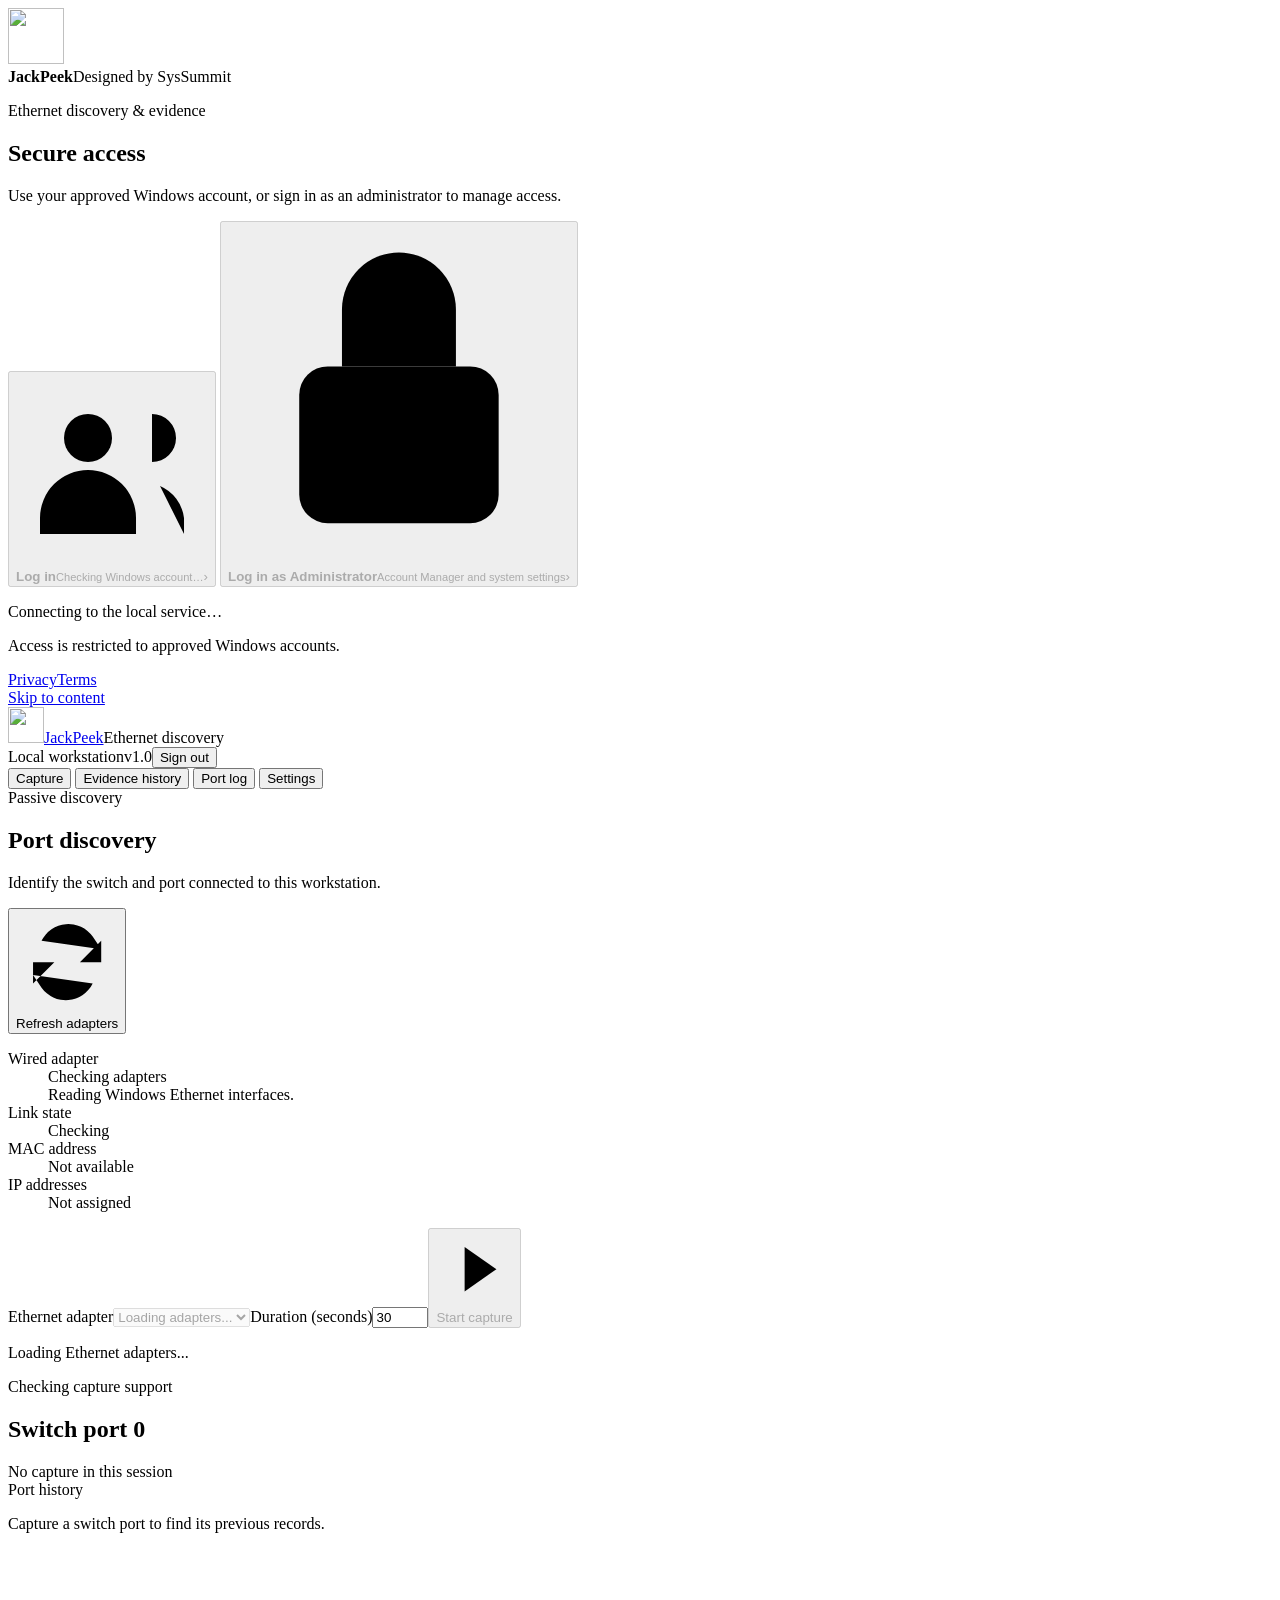
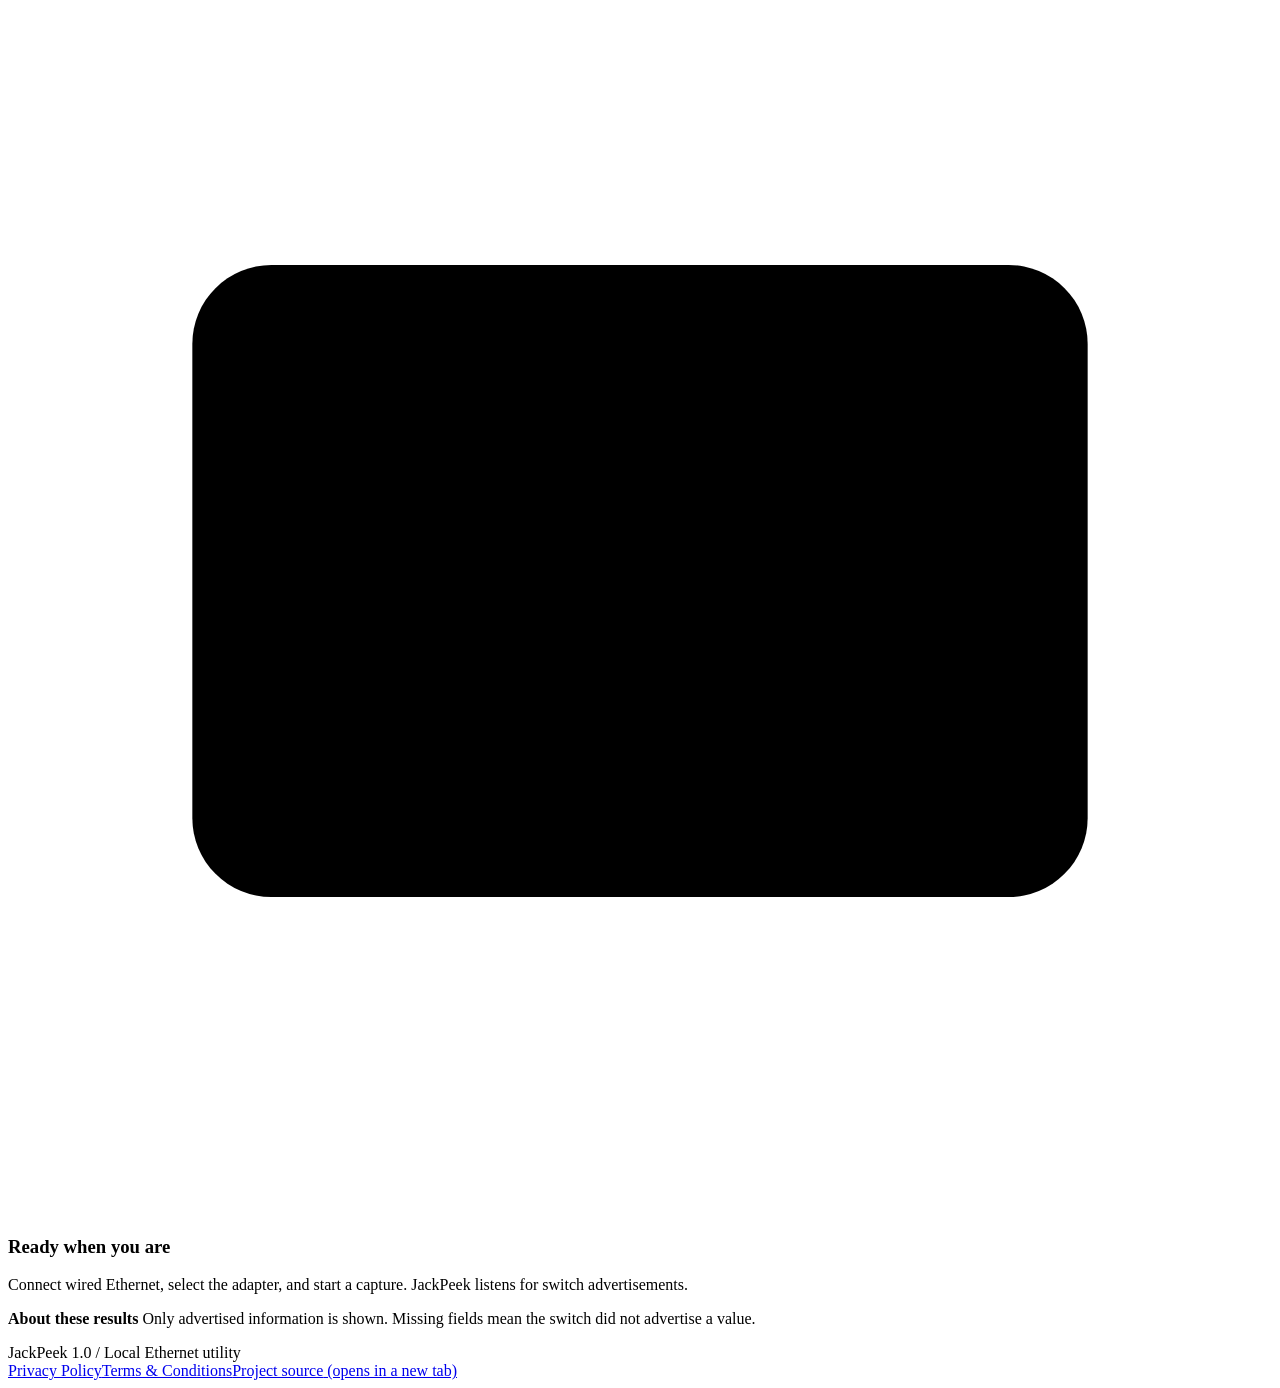
==== src/NetworkPortAnalyzer.Web/wwwroot/index.html @ fa9a10d8 "Add account sign-in and unified port history comparisons" ====
<!doctype html>
<html lang="en">
  <head>
    <meta charset="utf-8" />
    <meta name="viewport" content="width=device-width, initial-scale=1" />
    <meta
      name="description"
      content="Local Windows utility for passive wired Ethernet discovery and evidence reports."
    />
    <title>Capture | JackPeek</title>
    <link rel="icon" type="image/png" href="/favicon.png" />
    <link rel="stylesheet" href="/styles.css" />
    <script src="/app.js" defer></script>
  </head>
  <body class="auth-active">
    <section
      id="signInScreen"
      class="auth-screen"
      aria-labelledby="signInTitle"
    >
      <div class="auth-card entry-card">
        <div class="auth-brand">
          <img src="/assets/port-checker.png" width="56" height="56" alt="" />
          <div><strong>JackPeek</strong><span>Designed by SysSummit</span></div>
        </div>
        <p class="workspace-label">Ethernet discovery &amp; evidence</p>
        <h1 id="signInTitle" tabindex="-1">Secure access</h1>
        <p>
          Use your approved Windows account, or sign in as an administrator to
          manage access.
        </p>
        <div class="signin-options">
          <button
            id="windowsSignInBtn"
            class="signin-option"
            type="button"
            disabled
          >
            <svg viewBox="0 0 24 24" aria-hidden="true">
              <circle cx="9" cy="8" r="3" />
              <path
                d="M3 20v-2a6 6 0 0 1 12 0v2M17 5a3 3 0 0 1 0 6m1 3a5 5 0 0 1 3 4v2"
              /></svg
            ><span
              ><strong>Log in</strong
              ><small id="detectedAccount"
                >Checking Windows account…</small
              ></span
            ><span aria-hidden="true">›</span>
          </button>
          <button
            id="administratorSignInBtn"
            class="signin-option"
            type="button"
            disabled
          >
            <svg viewBox="0 0 24 24" aria-hidden="true">
              <rect x="5" y="10" width="14" height="11" rx="2" />
              <path d="M8 10V6a4 4 0 0 1 8 0v4" /></svg
            ><span
              ><strong>Log in as Administrator</strong
              ><small>Account Manager and system settings</small></span
            ><span aria-hidden="true">›</span>
          </button>
        </div>
        <p id="signInStatus" role="status" class="inline-status">
          Connecting to the local service…
        </p>
        <button id="retrySessionBtn" class="button" type="button" hidden>
          Try again
        </button>
        <p class="auth-footnote">
          Access is restricted to approved Windows accounts.
        </p>
        <nav class="auth-legal" aria-label="Sign-in legal links">
          <a href="/privacy">Privacy</a><a href="/terms">Terms</a>
        </nav>
      </div>
    </section>
    <section
      id="profileScreen"
      class="auth-screen"
      aria-labelledby="profileTitle"
      hidden
    >
      <div class="auth-card">
        <div class="auth-brand">
          <img src="/assets/port-checker.png" width="56" height="56" alt="" />
          <div><strong>JackPeek</strong><span>Designed by SysSummit</span></div>
        </div>
        <span class="badge success">Account approved</span>
        <h1 id="profileTitle" tabindex="-1">Introduce yourself</h1>
        <p>
          Your name will identify your future scans when identity recording is
          enabled. You only need to do this once on this installation.
        </p>
        <p id="profileAccount" class="account-label"></p>
        <form id="profileForm" class="stack-form">
          <label
            >First name<input
              id="firstNameInput"
              autocomplete="given-name"
              maxlength="80"
              required
          /></label>
          <label
            >Last name<input
              id="lastNameInput"
              autocomplete="family-name"
              maxlength="80"
              required
          /></label>
          <p id="profileStatus" role="status"></p>
          <button id="profileSubmitBtn" class="button primary" type="submit">
            Save name &amp; continue
          </button>
          <button class="button" type="button" data-back-signin>
            Back to sign-in
          </button>
        </form>
      </div>
    </section>
    <section
      id="accessDeniedScreen"
      class="auth-screen access-denied-screen"
      hidden
    >
      <div class="auth-card access-card">
        <div class="auth-brand">
          <strong>SysSummit</strong>
          <span>JackPeek</span>
        </div>
        <p class="workspace-label">Ethernet discovery</p>
        <div class="denied-icon" aria-hidden="true">
          <svg viewBox="0 0 48 48">
            <circle cx="24" cy="24" r="20" />
            <path d="M17 20h.01M31 20h.01M16 32c3.8-4 12.2-4 16 0" />
          </svg>
        </div>
        <p class="access-kicker">Access denied</p>
        <h1>This Windows account is not approved</h1>
        <p id="accessDeniedReason">
          The approved-account repository did not recognize this Windows
          session.
        </p>
        <div class="need-access">
          <strong>Need access?</strong>
          <p>
            Email
            <a href="mailto:joshua.alvarez@rwjbh.org"
              >joshua.alvarez@rwjbh.org</a
            >
            or
            <a href="mailto:darien.valerin@rwjbh.org"
              >darien.valerin@rwjbh.org</a
            >
            to request access.
          </p>
        </div>
        <button class="button" type="button" data-back-signin>
          Back to sign-in
        </button>
        <button class="button primary" type="button" data-open-admin>
          Log in as Administrator
        </button>
        <p id="accessDeniedAccount" class="auth-footnote">
          Checking Windows account.
        </p>
      </div>
    </section>
    <a class="skip-link" href="#main">Skip to content</a>
    <header class="topbar">
      <div class="shell topbar-inner">
        <a
          id="brandLogo"
          class="brand"
          href="/#capture"
          aria-label="JackPeek capture"
        >
          <img
            src="/assets/port-checker.png"
            width="36"
            height="36"
            alt=""
          /><span>JackPeek</span></a
        ><span class="product-label">Ethernet discovery</span>
        <div class="workstation">
          <span id="sessionMachine">Local workstation</span
          ><span class="version">v1.0</span
          ><button
            id="signOutBtn"
            class="button small topbar-signout"
            type="button"
          >
            Sign out
          </button>
        </div>
      </div>
    </header>
    <div class="navigation">
      <div class="shell nav-inner">
        <div class="tabs" role="tablist" aria-label="Workspaces">
          <button
            id="capture-tab"
            type="button"
            class="tab"
            role="tab"
            aria-selected="true"
            aria-controls="capture"
            data-tab="capture"
          >
            Capture
          </button>
          <button
            id="history-tab"
            type="button"
            class="tab"
            role="tab"
            aria-selected="false"
            aria-controls="history"
            tabindex="-1"
            data-tab="history"
          >
            Evidence history
          </button>
          <button
            id="ports-tab"
            type="button"
            class="tab"
            role="tab"
            aria-selected="false"
            aria-controls="ports"
            tabindex="-1"
            data-tab="ports"
          >
            Port log
          </button>
          <button
            id="settings-tab"
            type="button"
            class="tab"
            role="tab"
            aria-selected="false"
            aria-controls="settings"
            tabindex="-1"
            data-tab="settings"
          >
            Settings
          </button>
        </div>
        <span class="nav-note">Passive discovery</span>
      </div>
    </div>
    <main id="main" class="shell main" tabindex="-1">
      <section id="capture" role="tabpanel" aria-labelledby="capture-tab">
        <div class="page-heading">
          <div>
            <h1>Port discovery</h1>
            <p>Identify the switch and port connected to this workstation.</p>
          </div>
          <button id="refreshBtn" class="button secondary" type="button">
            <svg class="icon" viewBox="0 0 24 24" aria-hidden="true">
              <path
                d="M20 7v5h-5M4 17v-5h5M6 7a7 7 0 0 1 12-1l2 3M4 15l2 3a7 7 0 0 0 12-1"
              /></svg
            ><span>Refresh adapters</span>
          </button>
        </div>
        <section
          class="panel adapter-panel"
          aria-label="Adapter and capture controls"
        >
          <dl class="adapter-summary">
            <div class="adapter-identity">
              <dt>Wired adapter</dt>
              <dd id="adapterName">Checking adapters</dd>
              <dd id="adapterDescription" class="subvalue">
                Reading Windows Ethernet interfaces.
              </dd>
            </div>
            <div>
              <dt>Link state</dt>
              <dd><span id="adapterLink" class="badge">Checking</span></dd>
            </div>
            <div>
              <dt>MAC address</dt>
              <dd id="adapterMac" class="mono">Not available</dd>
            </div>
            <div>
              <dt>IP addresses</dt>
              <dd id="adapterIps" class="mono">Not assigned</dd>
            </div>
          </dl>
          <form id="captureForm" class="capture-controls">
            <label class="adapter-control" for="adapterSelect"
              >Ethernet adapter<select id="adapterSelect" required disabled>
                <option value="">Loading adapters...</option>
              </select></label
            ><label class="duration-control" for="durationInput"
              >Duration (seconds)<input
                id="durationInput"
                type="number"
                min="5"
                max="120"
                step="1"
                value="30"
                required /></label
            ><button id="scanBtn" class="button primary" type="submit" disabled>
              <svg class="icon" viewBox="0 0 24 24" aria-hidden="true">
                <path d="m9 5 10 7-10 7z" /></svg
              ><span>Start capture</span></button
            ><button
              id="resumeScanBtn"
              class="button secondary"
              type="button"
              hidden
            >
              Check capture status
            </button>
          </form>
          <div class="capture-status">
            <p id="status" role="status">Loading Ethernet adapters...</p>
            <span id="captureState" class="badge"
              >Checking capture support</span
            >
          </div>
          <div id="captureProgress" class="capture-progress" hidden>
            <div class="progress-label">
              <span id="progressText">Listening for advertisements</span
              ><span id="countdown" class="mono">30s</span>
            </div>
            <progress
              id="progressBar"
              value="0"
              max="100"
              aria-label="Capture progress"
            ></progress>
          </div>
        </section>
        <div id="captureNotice" class="notice" hidden></div>
        <div class="section-heading">
          <h2>Switch port <span id="neighborCount" class="count">0</span></h2>
          <span id="captureSummary" class="secondary-text"
            >No capture in this session</span
          >
        </div>
        <div id="resultContext" class="result-context" hidden></div>
        <section class="panel result-workspace" aria-label="Discovery results">
          <aside class="neighbor-sidebar">
            <div class="sidebar-heading">Port history</div>
            <div id="neighborList">
              <p class="sidebar-empty">
                Capture a switch port to find its previous records.
              </p>
            </div>
          </aside>
          <div id="results" class="neighbor-detail">
            <div class="empty-state">
              <div class="empty-symbol" aria-hidden="true">
                <svg viewBox="0 0 48 48">
                  <rect x="7" y="12" width="34" height="24" rx="3" />
                  <path d="M13 22h4v6h-4zm9 0h4v6h-4zm9 0h4v6h-4M14 17h20" />
                </svg>
              </div>
              <h3>Ready when you are</h3>
              <p>
                Connect wired Ethernet, select the adapter, and start a capture.
                JackPeek listens for switch advertisements.
              </p>
            </div>
          </div>
        </section>
        <div id="lastEvidence" class="evidence-strip" hidden></div>
        <p class="context-note">
          <strong>About these results</strong> Only advertised information is
          shown. Missing fields mean the switch did not advertise a value.
        </p>
      </section>
      <section
        id="history"
        role="tabpanel"
        aria-labelledby="history-tab"
        hidden
      >
        <div class="page-heading">
          <div>
            <h1>Evidence history</h1>
            <p>
              Review and export the most recent 100 captures in your configured
              history folder.
            </p>
          </div>
          <button id="refreshReportsBtn" class="button secondary" type="button">
            Refresh history
          </button>
        </div>
        <div class="panel history-panel">
          <div class="history-toolbar">
            <label class="search-label" for="reportSearch"
              >Find a report<input
                id="reportSearch"
                type="search"
                placeholder="Device, port, workstation, or evidence ID"
                autocomplete="off" /></label
            ><span id="reportCount" class="secondary-text"
              >Loading reports</span
            >
          </div>
          <p id="historyStatus" class="inline-status" role="status"></p>
          <div id="reports" class="table-scroll"></div>
        </div>
        <section
          id="reportDetail"
          class="panel report-detail"
          aria-label="Selected evidence report"
          hidden
        ></section>
      </section>
      <section id="ports" role="tabpanel" aria-labelledby="ports-tab" hidden>
        <div class="page-heading">
          <div>
            <h1>Port log</h1>
            <p>
              Track repeated captures by switch port and review changes over
              time.
            </p>
          </div>
          <button id="refreshPortsBtn" class="button secondary" type="button">
            Refresh port log
          </button>
        </div>
        <div class="panel history-panel">
          <div class="history-toolbar">
            <label class="search-label" for="portSearch"
              >Find a port<input
                id="portSearch"
                type="search"
                placeholder="Switch, port, VLAN, IP, user, workstation, or evidence ID"
                autocomplete="off" /></label
            ><span id="portCount" class="secondary-text">Loading port log</span>
          </div>
          <p id="portStatus" class="inline-status" role="status"></p>
          <div id="portLog" class="table-scroll"></div>
        </div>
      </section>
      <section
        id="settings"
        role="tabpanel"
        aria-labelledby="settings-tab"
        hidden
      >
        <div class="page-heading">
          <div>
            <h1>Settings</h1>
            <p>Manage access and configure your JackPeek installation.</p>
          </div>
          <span id="settingsPolicy" class="badge">Loading policy</span>
        </div>

        <section id="settingsLocked" class="panel settings-locked">
          <span class="badge">Administrator access</span>
          <h2>Manage this workstation</h2>
          <p>
            Sign in as an administrator to manage approved accounts and
            application settings.
          </p>
          <button class="button primary" type="button" data-open-admin>
            Log in as Administrator
          </button>
        </section>
        <section
          id="adminWorkspace"
          class="admin-workspace"
          aria-labelledby="adminWorkspaceTitle"
          hidden
        >
          <div class="workspace-header">
            <div class="section-heading">
              <div>
                <p class="workspace-label">Administration</p>
                <h2 id="adminWorkspaceTitle">Workspace settings</h2>
                <p>People, permissions, and the way your workstation works.</p>
              </div>
              <div class="admin-session">
                <span id="adminAccessStatus" class="badge success"
                  >Administrator active</span
                ><button id="lockAdminBtn" class="button small" type="button">
                  Lock &amp; sign out
                </button>
              </div>
            </div>
            <div
              class="workspace-tabs"
              role="tablist"
              aria-label="Workspace settings"
            >
              <button
                id="accounts-tab"
                class="workspace-tab active"
                type="button"
                role="tab"
                aria-selected="true"
                aria-controls="accounts-panel"
                data-admin-tab="accounts"
              >
                <svg viewBox="0 0 24 24" aria-hidden="true">
                  <circle cx="9" cy="8" r="3" />
                  <path
                    d="M3 20v-2a6 6 0 0 1 12 0v2M17 5a3 3 0 0 1 0 6m1 3a5 5 0 0 1 3 4v2"
                  /></svg
                >Account Manager
              </button>
              <button
                id="general-tab"
                class="workspace-tab"
                type="button"
                role="tab"
                aria-selected="false"
                aria-controls="general-panel"
                tabindex="-1"
                data-admin-tab="general"
              >
                <svg viewBox="0 0 24 24" aria-hidden="true">
                  <path d="M4 7h16M4 17h16" />
                  <circle cx="9" cy="7" r="3" />
                  <circle cx="16" cy="17" r="3" /></svg
                >General Settings
              </button>
            </div>
          </div>
          <section
            id="accounts-panel"
            class="admin-panel active"
            role="tabpanel"
            aria-labelledby="accounts-tab"
            data-admin-panel="accounts"
          >
            <div class="account-overview">
              <div>
                <span class="workspace-label">Access directory</span>
                <h3>Approved accounts</h3>
                <p>
                  Approve a Windows domain username. Each person adds their name
                  at first sign-in.
                </p>
              </div>
              <span id="accountCount" class="badge">Loading accounts</span>
            </div>
            <div class="account-layout">
              <section class="panel directory-panel">
                <div class="directory-toolbar">
                  <label class="search-label"
                    >Find an account<input
                      id="accountSearch"
                      type="search"
                      placeholder="Search account or name" /></label
                  ><label
                    >Status<select id="accountFilter">
                      <option value="all">All accounts</option>
                      <option value="enabled">Approved</option>
                      <option value="disabled">Disabled</option>
                    </select></label
                  >
                </div>
                <div
                  class="table-scroll"
                  tabindex="0"
                  role="region"
                  aria-label="Approved accounts"
                >
                  <table class="account-table">
                    <thead>
                      <tr>
                        <th scope="col">Windows account</th>
                        <th scope="col">Name</th>
                        <th scope="col">Access</th>
                        <th scope="col">Action</th>
                      </tr>
                    </thead>
                    <tbody id="accountRows"></tbody>
                  </table>
                </div>
                <p id="accountsStatus" class="inline-status" role="status"></p>
              </section>
              <section class="panel account-add">
                <h3>Approve an account</h3>
                <p>Use the exact domain and username reported by Windows.</p>
                <form id="accountForm" class="stack-form">
                  <label
                    >Windows account<input
                      id="accountInput"
                      placeholder="SBHCS\joalvarez"
                      autocomplete="off"
                      spellcheck="false"
                      maxlength="180"
                      required /></label
                  ><button
                    id="approveAccountBtn"
                    class="button primary"
                    type="submit"
                  >
                    Approve account
                  </button>
                  <p id="accountFormStatus" role="status"></p>
                </form>
                <p class="context-note">
                  Approvals and names are stored on this installation. Email
                  addresses are only used for access support.
                </p>
              </section>
            </div>
            <section class="panel password-section">
              <div>
                <span class="badge">Security</span>
                <h3>Administrator password</h3>
                <p>
                  Change the password for this installation. Saving signs out
                  active administrator sessions.
                </p>
              </div>
              <form id="adminPasswordForm" class="stack-form">
                <label
                  >Current password<input
                    id="currentAdminPasswordInput"
                    type="password"
                    autocomplete="current-password"
                    required /></label
                ><label
                  >New password<input
                    id="newAdminPasswordInput"
                    type="password"
                    minlength="10"
                    autocomplete="new-password"
                    required /></label
                ><button id="saveAdminPasswordBtn" class="button" type="submit">
                  Update password
                </button>
                <p id="adminPasswordStatus" role="status">
                  Use at least 10 characters.
                </p>
              </form>
            </section>
          </section>
          <section
            id="general-panel"
            class="admin-panel"
            role="tabpanel"
            aria-labelledby="general-tab"
            data-admin-panel="general"
            hidden
          >
            <div class="general-overview panel">
              <div>
                <span class="workspace-label">Storage health</span>
                <h3 id="adminStorageMode">Checking storage</h3>
                <p id="adminArchiveRepository">
                  Reading archive configuration.
                </p>
                <p id="syncCacheStatus" class="inline-status" role="status">
                  No sync requested in this session.
                </p>
              </div>
              <div>
                <span id="adminPendingCache" class="badge">Checking cache</span
                ><button id="syncCacheBtn" class="button" type="button">
                  Sync pending cache
                </button>
              </div>
            </div>
            <div class="settings-layout">
              <form id="settingsForm" class="panel settings-form">
                <nav
                  class="settings-sections-nav"
                  aria-label="General settings sections"
                >
                  <button
                    type="button"
                    data-setting-section="0"
                    aria-pressed="true"
                  >
                    Storage</button
                  ><button
                    type="button"
                    data-setting-section="1"
                    aria-pressed="false"
                  >
                    Identity &amp; retention</button
                  ><button
                    type="button"
                    data-setting-section="2"
                    aria-pressed="false"
                  >
                    Capture policy
                  </button>
                </nav>
                <fieldset id="settingsFields" disabled>
                  <div class="settings-section">
                    <h2>Evidence storage</h2>
                    <p>
                      Each completed capture is saved to the configured history
                      folder.
                    </p>
                    <label for="localHistoryInput"
                      >History folder<input
                        id="localHistoryInput"
                        type="text"
                        spellcheck="false"
                        required
                        aria-describedby="historyHelp" /></label
                    ><small id="historyHelp"
                      >Use a full Windows path. A network path sends records to
                      that location.</small
                    >
                    <label class="check-row"
                      ><input id="allowNasMirrorInput" type="checkbox" /><span
                        >Allow archive mirroring<small
                          >Copy new evidence to a second location when an
                          archive path is set.</small
                        ></span
                      ></label
                    >
                    <label for="archiveMirrorInput"
                      >Archive folder <span class="optional">Optional</span
                      ><input
                        id="archiveMirrorInput"
                        type="text"
                        spellcheck="false"
                        placeholder="\\server\share\JackPeek"
                        aria-describedby="archiveHelp" /></label
                    ><small id="archiveHelp"
                      >Archive copies have separate access and retention rules.
                      A local save does not confirm that a mirror was
                      saved.</small
                    >
                    <label for="storageModeInput"
                      >Storage mode<select id="storageModeInput">
                        <option value="local-nas-mirror">
                          Local history with NAS mirror
                        </option>
                        <option value="nas-only-encrypted-cache">
                          NAS primary with encrypted local cache
                        </option>
                        <option value="local-only">Local history only</option>
                      </select></label
                    >
                    <label for="localCachePathInput"
                      >Pending cache folder<input
                        id="localCachePathInput"
                        type="text"
                        spellcheck="false"
                        aria-describedby="cacheHelp" /></label
                    ><small id="cacheHelp"
                      >Used when NAS storage is temporarily unavailable.</small
                    >
                    <label for="cacheExpirationHoursInput"
                      >Cache expiration (hours)<input
                        id="cacheExpirationHoursInput"
                        type="number"
                        min="1"
                        max="168"
                        step="1"
                        value="24"
                        required
                    /></label>
                    <label for="nasSyncIntervalMinutesInput"
                      >NAS sync interval (minutes)<input
                        id="nasSyncIntervalMinutesInput"
                        type="number"
                        min="5"
                        max="1440"
                        step="1"
                        value="60"
                        required
                    /></label>
                    <label class="check-row"
                      ><input
                        id="adminManagedCacheEncryptionInput"
                        type="checkbox"
                      /><span
                        >Use administrator managed cache encryption<small
                          >Protect pending evidence cache using Windows data
                          protection.</small
                        ></span
                      ></label
                    >
                    <label class="check-row"
                      ><input
                        id="requireEvidenceEncryptionInput"
                        type="checkbox"
                      /><span
                        >Encrypt new evidence files<small
                          >Windows user encryption (DPAPI). Exports are readable
                          files. Other Windows accounts may be unable to read
                          encrypted archive copies.</small
                        ></span
                      ></label
                    >
                  </div>
                  <div class="settings-section">
                    <h2>Identity and retention</h2>
                    <label class="check-row"
                      ><input id="includeUserInput" type="checkbox" /><span
                        >Record Windows user identity<small
                          >Include saved name, username, domain, and user SID in
                          new evidence. Workstation name is always
                          recorded.</small
                        ></span
                      ></label
                    >
                    <label class="check-row"
                      ><input
                        id="allowEvidenceDeletionInput"
                        type="checkbox"
                      /><span
                        >Allow evidence deletion<small
                          >Enable manual deletion and age-based cleanup in the
                          history folder. Archive copies and exports are not
                          removed.</small
                        ></span
                      ></label
                    >
                    <label for="evidenceRetentionDaysInput"
                      >Retention (days)<input
                        id="evidenceRetentionDaysInput"
                        type="number"
                        min="0"
                        max="36500"
                        step="1"
                        value="0"
                        required
                        aria-describedby="retentionHelp" /></label
                    ><small id="retentionHelp"
                      >0 keeps records indefinitely. Cleanup runs when saving a
                      capture, only if deletion is allowed, using file
                      modification age.</small
                    >
                  </div>
                  <div class="settings-section">
                    <h2>Capture policy</h2>
                    <label for="maxCaptureDurationInput"
                      >Maximum capture duration (seconds)<input
                        id="maxCaptureDurationInput"
                        type="number"
                        min="5"
                        max="120"
                        step="1"
                        value="120"
                        required
                    /></label>
                    <label class="check-row"
                      ><input
                        id="requireValidLicenseInput"
                        type="checkbox"
                      /><span
                        >Require a valid offline license<small
                          >Block captures when no valid license is
                          installed.</small
                        ></span
                      ></label
                    >
                    <label class="check-row"
                      ><input
                        id="allowSettingsEditInput"
                        type="checkbox"
                      /><span
                        >Allow settings editing<small
                          >Turning this off locks this form after saving.
                          Re-enabling it requires editing the local settings
                          file.</small
                        ></span
                      ></label
                    >
                  </div>
                </fieldset>
                <div class="form-footer">
                  <p id="settingsStatus" role="status">Loading settings...</p>
                  <button
                    id="saveSettingsBtn"
                    class="button primary"
                    type="submit"
                    disabled
                  >
                    Save settings
                  </button>
                </div>
              </form>
              <aside class="settings-aside">
                <section class="panel aside-section">
                  <h2>Offline license</h2>
                  <p id="licenseStatus" class="badge">Checking</p>
                  <p id="licenseDetail">Reading license status.</p>
                  <label for="licenseFileInput"
                    >Import license file<input
                      id="licenseFileInput"
                      type="file"
                      accept=".lic,.json"
                  /></label>
                  <p id="licenseImportStatus" role="status">
                    License validation runs on this workstation.
                  </p>
                </section>
                <section class="panel aside-section">
                  <h2>This workstation</h2>
                  <dl class="stacked-fields">
                    <div>
                      <dt>Windows user</dt>
                      <dd id="sessionUser">Loading</dd>
                    </div>
                    <div>
                      <dt>Application</dt>
                      <dd>JackPeek 1.0</dd>
                    </div>
                    <div>
                      <dt>Capture method</dt>
                      <dd>Passive LLDP / CDP</dd>
                    </div>
                  </dl>
                  <p>
                    The capture engine listens for advertisements. It does not
                    test connectivity, measure PoE, or change switch settings.
                  </p>
                </section>
                <section class="panel aside-section">
                  <h2>Data and usage</h2>
                  <p>
                    Read what JackPeek records, where evidence is stored, and
                    the conditions of use.
                  </p>
                  <a href="/privacy">Privacy Policy</a
                  ><a href="/terms">Terms &amp; Conditions</a>
                </section>
              </aside>
            </div>
          </section>
        </section>
      </section>
      <noscript
        ><div class="notice error">
          JavaScript is required for capture controls and evidence history. The
          privacy and terms pages remain available.
        </div></noscript
      >
    </main>
    <footer class="shell footer">
      <span
        >JackPeek 1.0 <span class="footer-divider">/</span> Local Ethernet
        utility</span
      >
      <nav aria-label="Legal and project">
        <a href="/privacy">Privacy Policy</a
        ><a href="/terms">Terms &amp; Conditions</a
        ><a
          href="https://github.com/joshalmo00/jackpeek"
          target="_blank"
          rel="noopener noreferrer"
          >Project source<span class="sr-only"> (opens in a new tab)</span></a
        >
      </nav>
    </footer>
    <div
      id="npcapDialog"
      class="modal-backdrop"
      role="dialog"
      aria-modal="true"
      aria-labelledby="npcapDialogTitle"
      aria-describedby="npcapDialogDescription"
      hidden
    >
      <section class="modal-panel">
        <div class="modal-heading">
          <img src="/assets/port-checker.png" width="38" height="38" alt="" />
          <div>
            <h2 id="npcapDialogTitle">Capture driver required</h2>
            <p id="npcapDialogDescription">
              JackPeek can see the wired adapter, but Windows has not exposed an
              Npcap capture device for it.
            </p>
          </div>
        </div>
        <ol class="setup-steps">
          <li>Download Npcap from the official Nmap project website.</li>
          <li>Run the installer using your organization approved settings.</li>
          <li>Restart JackPeek or choose Check again after installation.</li>
        </ol>
        <p class="modal-note">
          JackPeek does not bundle, redistribute, or silently install Npcap.
        </p>
        <div class="modal-actions">
          <a
            id="npcapDownloadLink"
            class="button primary"
            href="https://npcap.com/#download"
            target="_blank"
            rel="noopener noreferrer"
            >Open Npcap download</a
          >
          <button id="npcapCheckBtn" class="button secondary" type="button">
            Check again
          </button>
          <button id="npcapDismissBtn" class="button secondary" type="button">
            Not now
          </button>
        </div>
      </section>
    </div>
    <div
      id="adminLoginDialog"
      class="auth-screen admin-login-screen"
      role="dialog"
      aria-modal="true"
      aria-labelledby="adminLoginTitle"
      aria-describedby="adminLoginDescription"
      hidden
    >
      <section class="auth-card admin-login-panel">
        <div class="auth-brand">
          <img src="/assets/port-checker.png" width="44" height="44" alt="" />
          <div>
            <strong>JackPeek</strong>
            <span>SysSummit administration</span>
          </div>
        </div>
        <p class="workspace-label">Administrator access</p>
        <h1 id="adminLoginTitle">Administrator Login</h1>
        <p id="adminLoginDescription">
          Enter the workstation administrator password to open Workspace
          settings.
        </p>
        <form id="adminPortalForm" class="stack-form">
          <label for="adminPortalPasswordInput"
            >Administrator password<input
              id="adminPortalPasswordInput"
              type="password"
              autocomplete="current-password"
              required
          /></label>
          <label id="adminConfirmLabel" hidden
            >Confirm administrator password<input
              id="adminConfirmInput"
              type="password"
              minlength="10"
              autocomplete="new-password"
          /></label>
          <p id="adminPortalStatus" class="inline-status" role="status">
            Enter the administrator password to continue.
          </p>
          <div class="modal-actions">
            <button
              id="adminPortalSubmitBtn"
              class="button primary"
              type="submit"
            >
              Sign in
            </button>
            <button
              id="adminPortalCancelBtn"
              class="button secondary"
              type="button"
            >
              Cancel
            </button>
          </div>
        </form>
      </section>
    </div>
  </body>
</html>
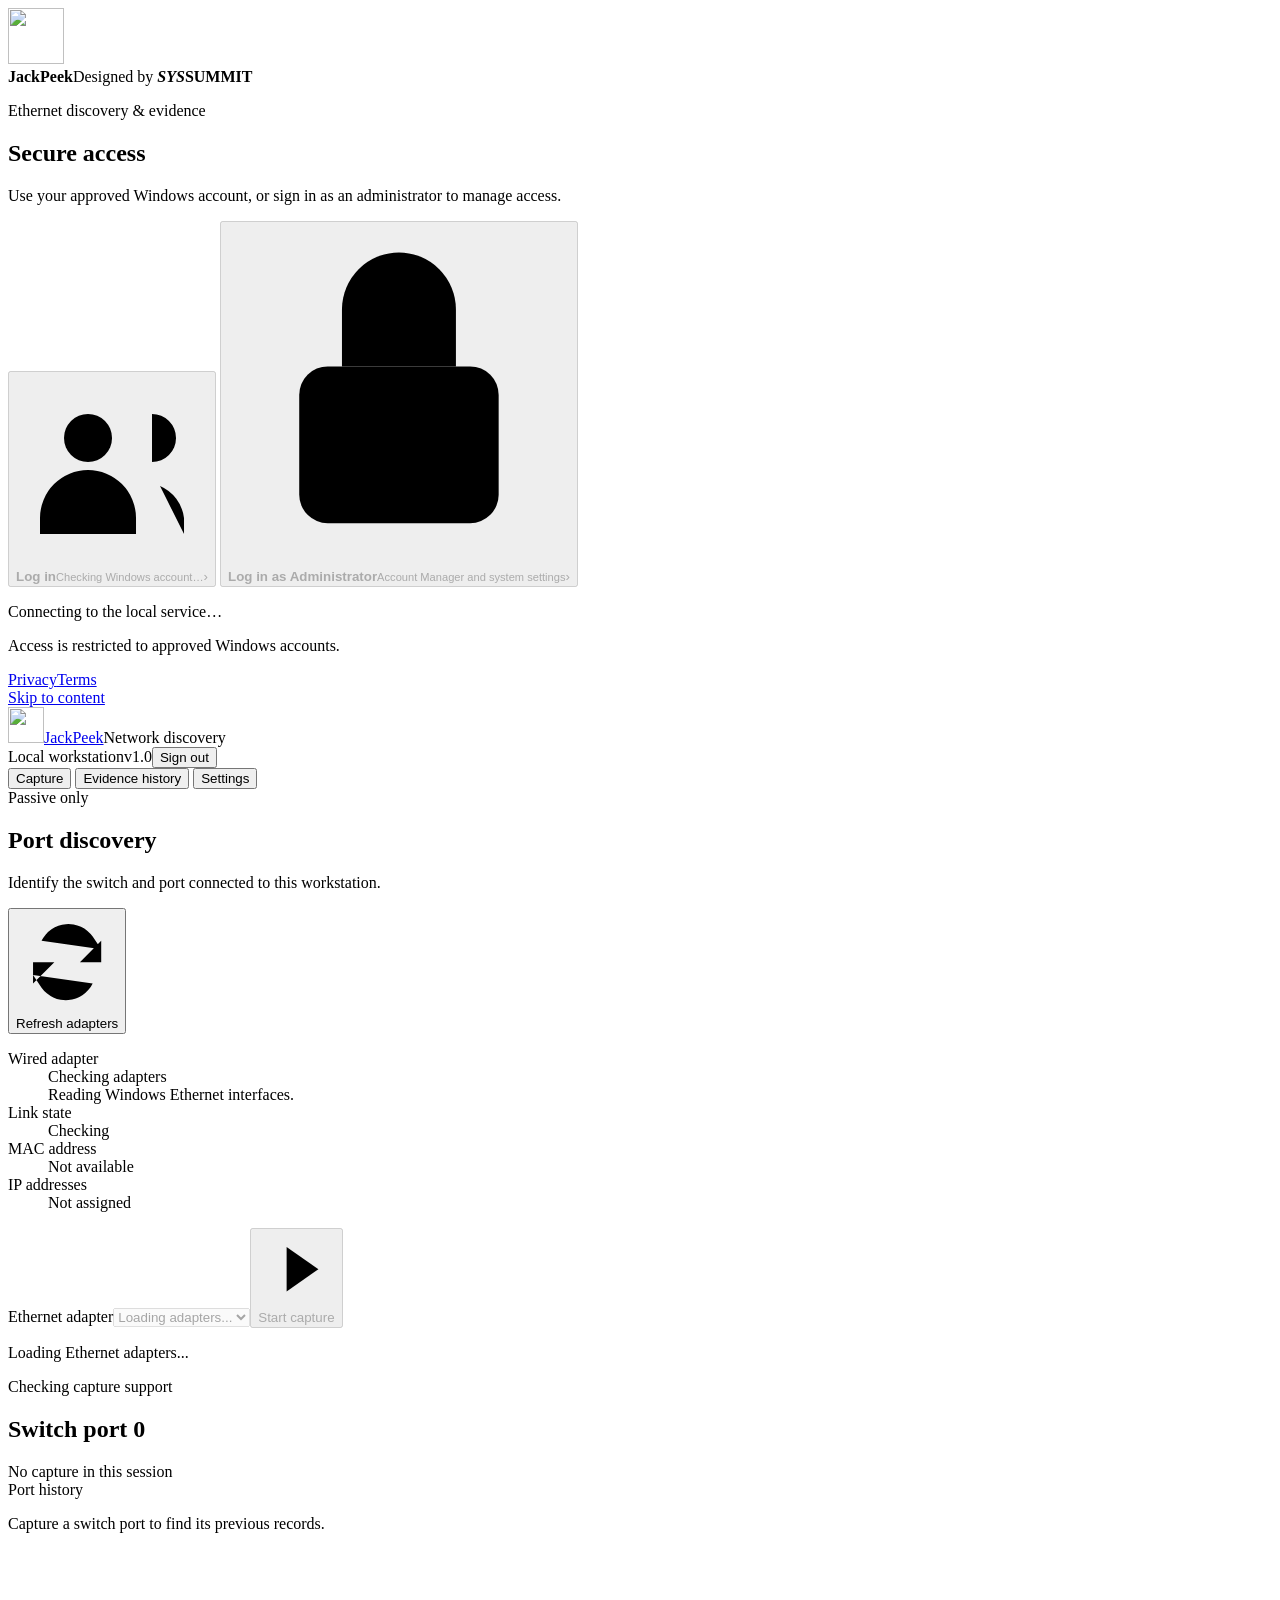
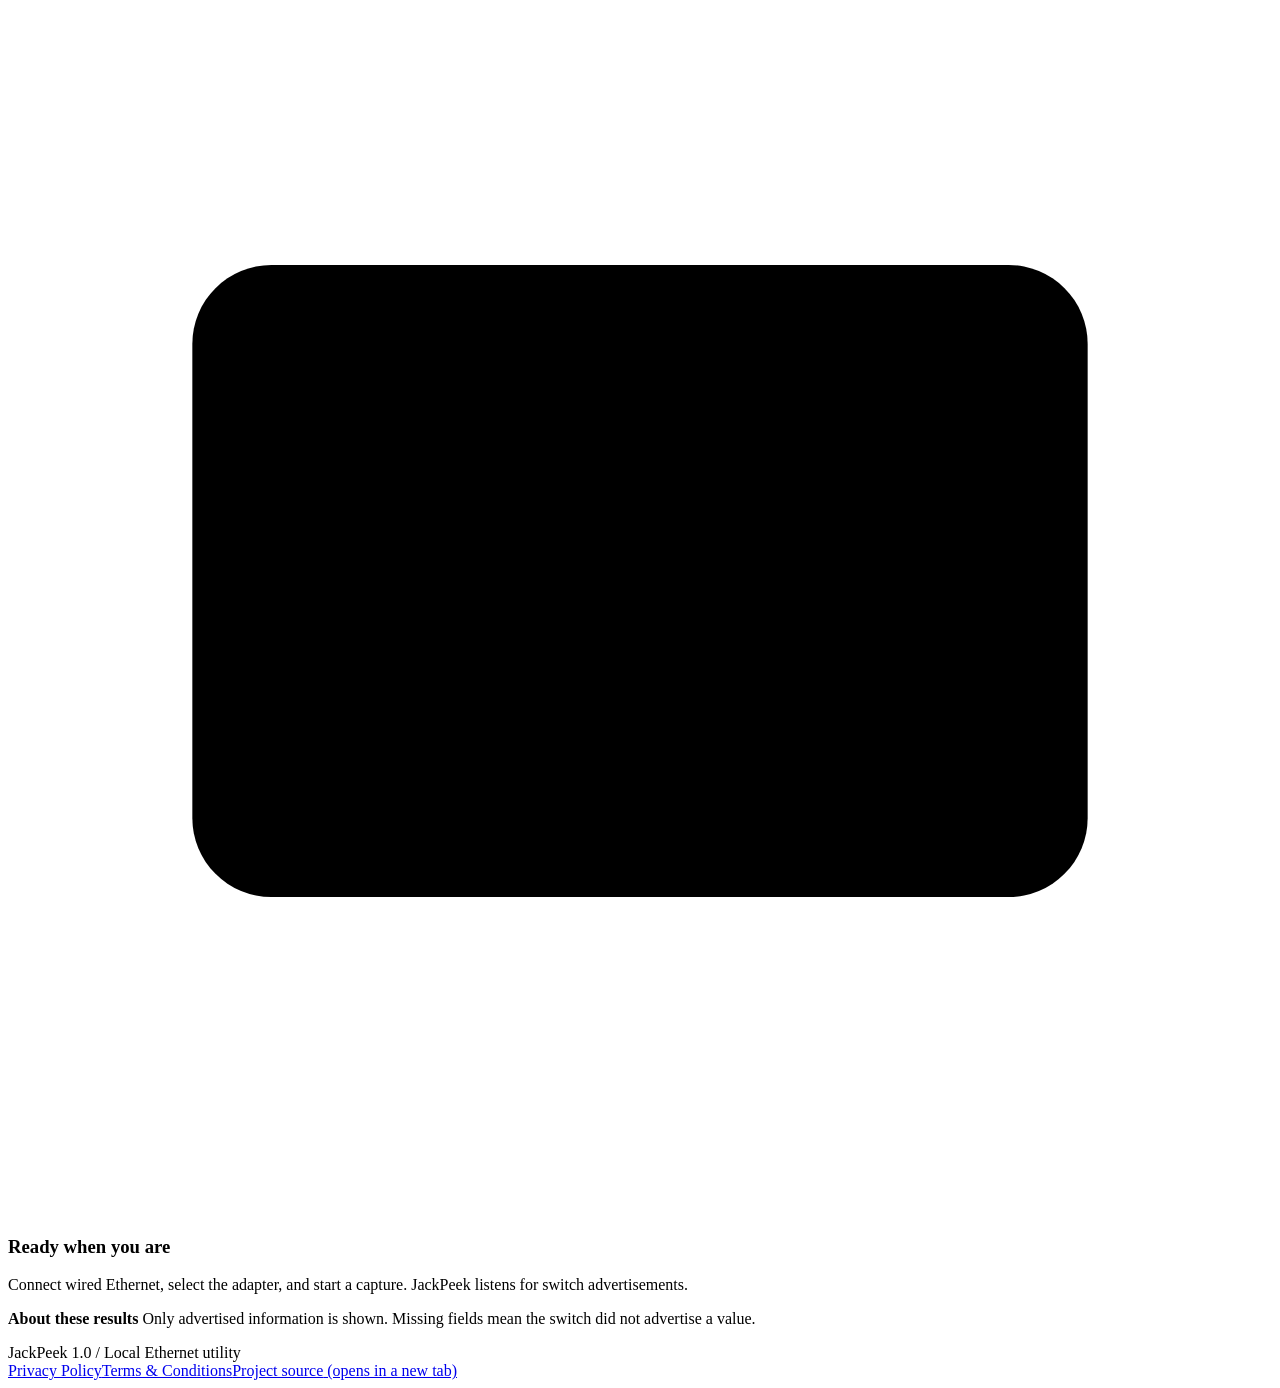
==== commit 7cadfd38: "Polish enterprise workbench UI and access flow" ====
--- a/src/NetworkPortAnalyzer.Web/wwwroot/index.html
+++ b/src/NetworkPortAnalyzer.Web/wwwroot/index.html
@@ -21,7 +21,7 @@
       <div class="auth-card entry-card">
         <div class="auth-brand">
           <img src="/assets/port-checker.png" width="56" height="56" alt="" />
-          <div><strong>JackPeek</strong><span>Designed by SysSummit</span></div>
+          <div><strong>JackPeek</strong><span>Designed by <b class="sys-summit-wordmark"><i>SYS</i>SUMMIT</b></span></div>
         </div>
         <p class="workspace-label">Ethernet discovery &amp; evidence</p>
         <h1 id="signInTitle" tabindex="-1">Secure access</h1>
@@ -86,7 +86,7 @@
       <div class="auth-card">
         <div class="auth-brand">
           <img src="/assets/port-checker.png" width="56" height="56" alt="" />
-          <div><strong>JackPeek</strong><span>Designed by SysSummit</span></div>
+          <div><strong>JackPeek</strong><span>Designed by <b class="sys-summit-wordmark"><i>SYS</i>SUMMIT</b></span></div>
         </div>
         <span class="badge success">Account approved</span>
         <h1 id="profileTitle" tabindex="-1">Introduce yourself</h1>
@@ -127,8 +127,8 @@
     >
       <div class="auth-card access-card">
         <div class="auth-brand">
-          <strong>SysSummit</strong>
-          <span>JackPeek</span>
+          <b class="sys-summit-wordmark sys-summit-wordmark-large"><i>SYS</i>SUMMIT</b>
+          <span>JackPeek product access</span>
         </div>
         <p class="workspace-label">Ethernet discovery</p>
         <div class="denied-icon" aria-hidden="true">
@@ -183,7 +183,7 @@
             height="36"
             alt=""
           /><span>JackPeek</span></a
-        ><span class="product-label">Ethernet discovery</span>
+        ><span class="product-label">Network discovery</span>
         <div class="workstation">
           <span id="sessionMachine">Local workstation</span
           ><span class="version">v1.0</span
@@ -224,18 +224,6 @@
             Evidence history
           </button>
           <button
-            id="ports-tab"
-            type="button"
-            class="tab"
-            role="tab"
-            aria-selected="false"
-            aria-controls="ports"
-            tabindex="-1"
-            data-tab="ports"
-          >
-            Port log
-          </button>
-          <button
             id="settings-tab"
             type="button"
             class="tab"
@@ -248,7 +236,7 @@
             Settings
           </button>
         </div>
-        <span class="nav-note">Passive discovery</span>
+        <span class="nav-note">Passive only</span>
       </div>
     </div>
     <main id="main" class="shell main" tabindex="-1">
@@ -296,16 +284,7 @@
               >Ethernet adapter<select id="adapterSelect" required disabled>
                 <option value="">Loading adapters...</option>
               </select></label
-            ><label class="duration-control" for="durationInput"
-              >Duration (seconds)<input
-                id="durationInput"
-                type="number"
-                min="5"
-                max="120"
-                step="1"
-                value="30"
-                required /></label
-            ><button id="scanBtn" class="button primary" type="submit" disabled>
+            ><button id="scanBtn" class="button primary capture-action" type="submit" disabled>
               <svg class="icon" viewBox="0 0 24 24" aria-hidden="true">
                 <path d="m9 5 10 7-10 7z" /></svg
               ><span>Start capture</span></button
@@ -386,8 +365,7 @@
           <div>
             <h1>Evidence history</h1>
             <p>
-              Review and export the most recent 100 captures in your configured
-              history folder.
+              Review every saved capture from this system and export its evidence.
             </p>
           </div>
           <button id="refreshReportsBtn" class="button secondary" type="button">
@@ -415,33 +393,6 @@
           aria-label="Selected evidence report"
           hidden
         ></section>
-      </section>
-      <section id="ports" role="tabpanel" aria-labelledby="ports-tab" hidden>
-        <div class="page-heading">
-          <div>
-            <h1>Port log</h1>
-            <p>
-              Track repeated captures by switch port and review changes over
-              time.
-            </p>
-          </div>
-          <button id="refreshPortsBtn" class="button secondary" type="button">
-            Refresh port log
-          </button>
-        </div>
-        <div class="panel history-panel">
-          <div class="history-toolbar">
-            <label class="search-label" for="portSearch"
-              >Find a port<input
-                id="portSearch"
-                type="search"
-                placeholder="Switch, port, VLAN, IP, user, workstation, or evidence ID"
-                autocomplete="off" /></label
-            ><span id="portCount" class="secondary-text">Loading port log</span>
-          </div>
-          <p id="portStatus" class="inline-status" role="status"></p>
-          <div id="portLog" class="table-scroll"></div>
-        </div>
       </section>
       <section
         id="settings"
@@ -1017,7 +968,7 @@
           <img src="/assets/port-checker.png" width="44" height="44" alt="" />
           <div>
             <strong>JackPeek</strong>
-            <span>SysSummit administration</span>
+            <span>Administration by <b class="sys-summit-wordmark"><i>SYS</i>SUMMIT</b></span>
           </div>
         </div>
         <p class="workspace-label">Administrator access</p>
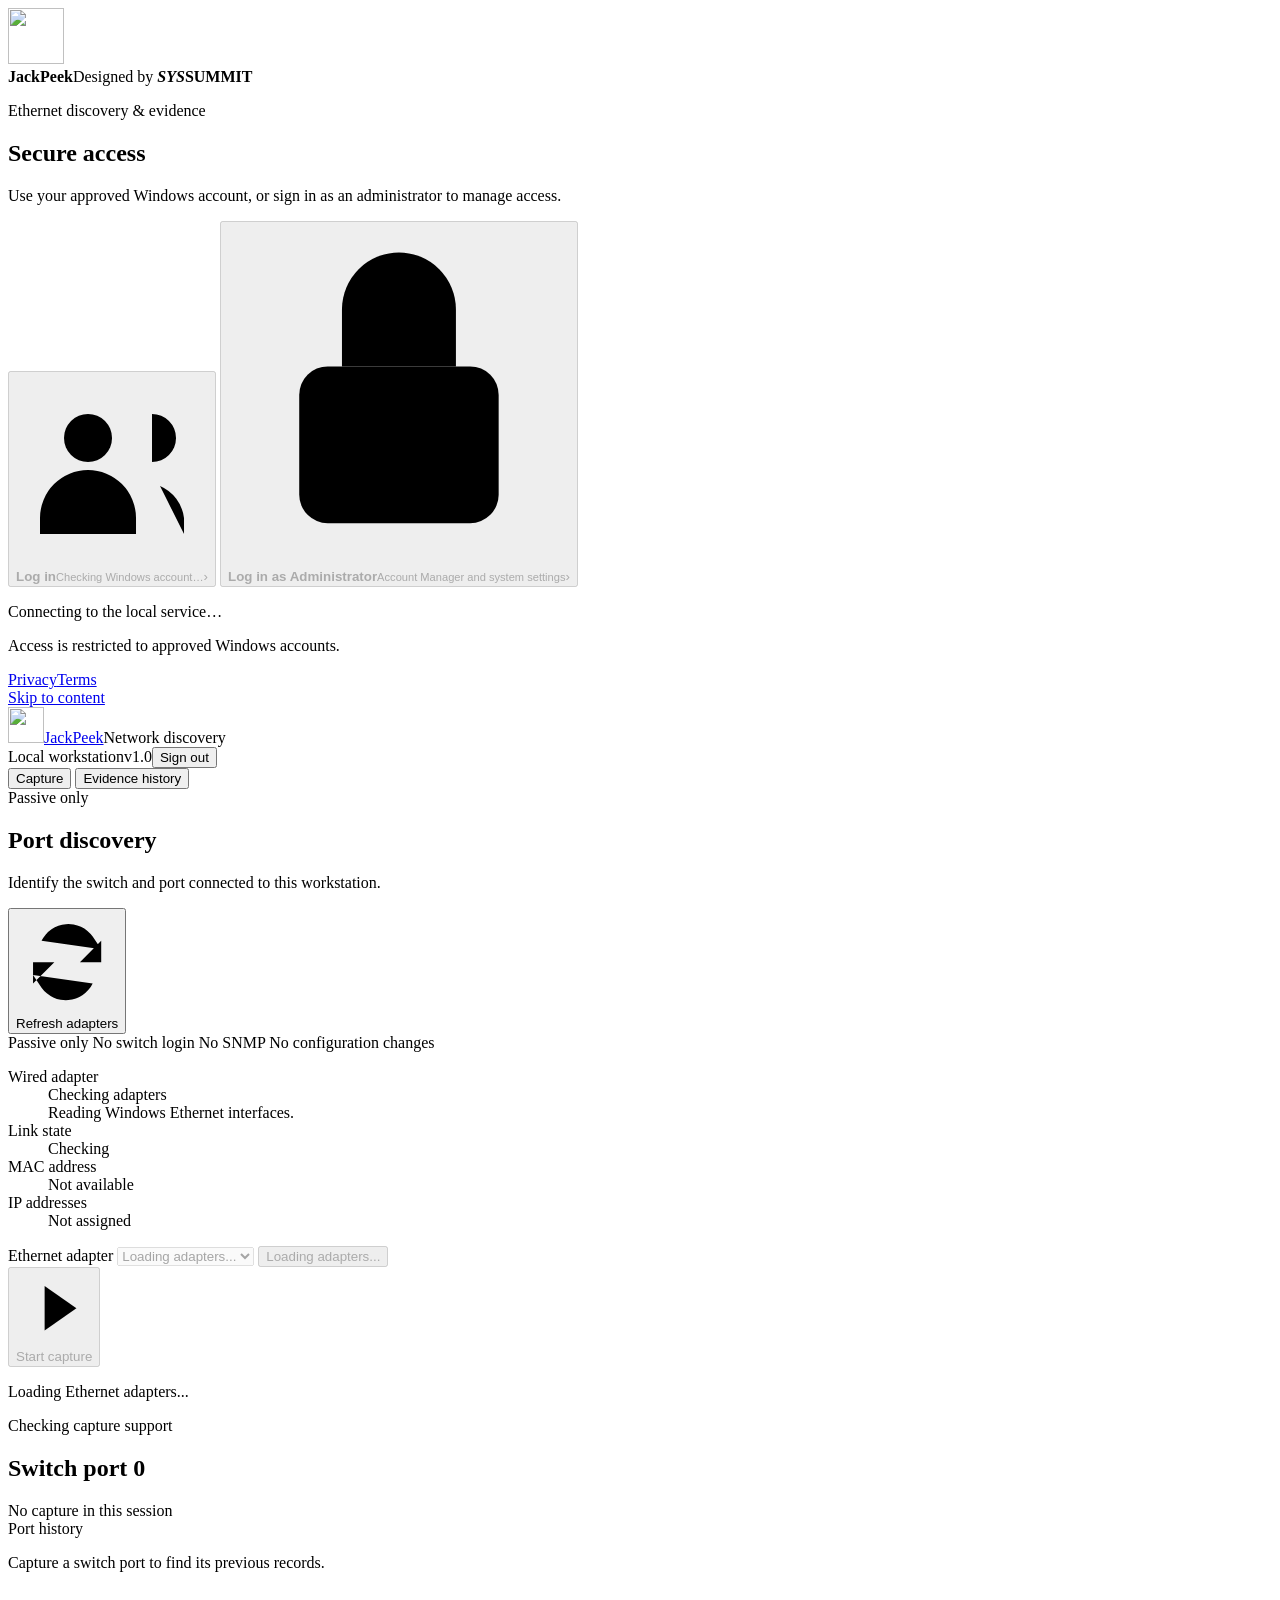
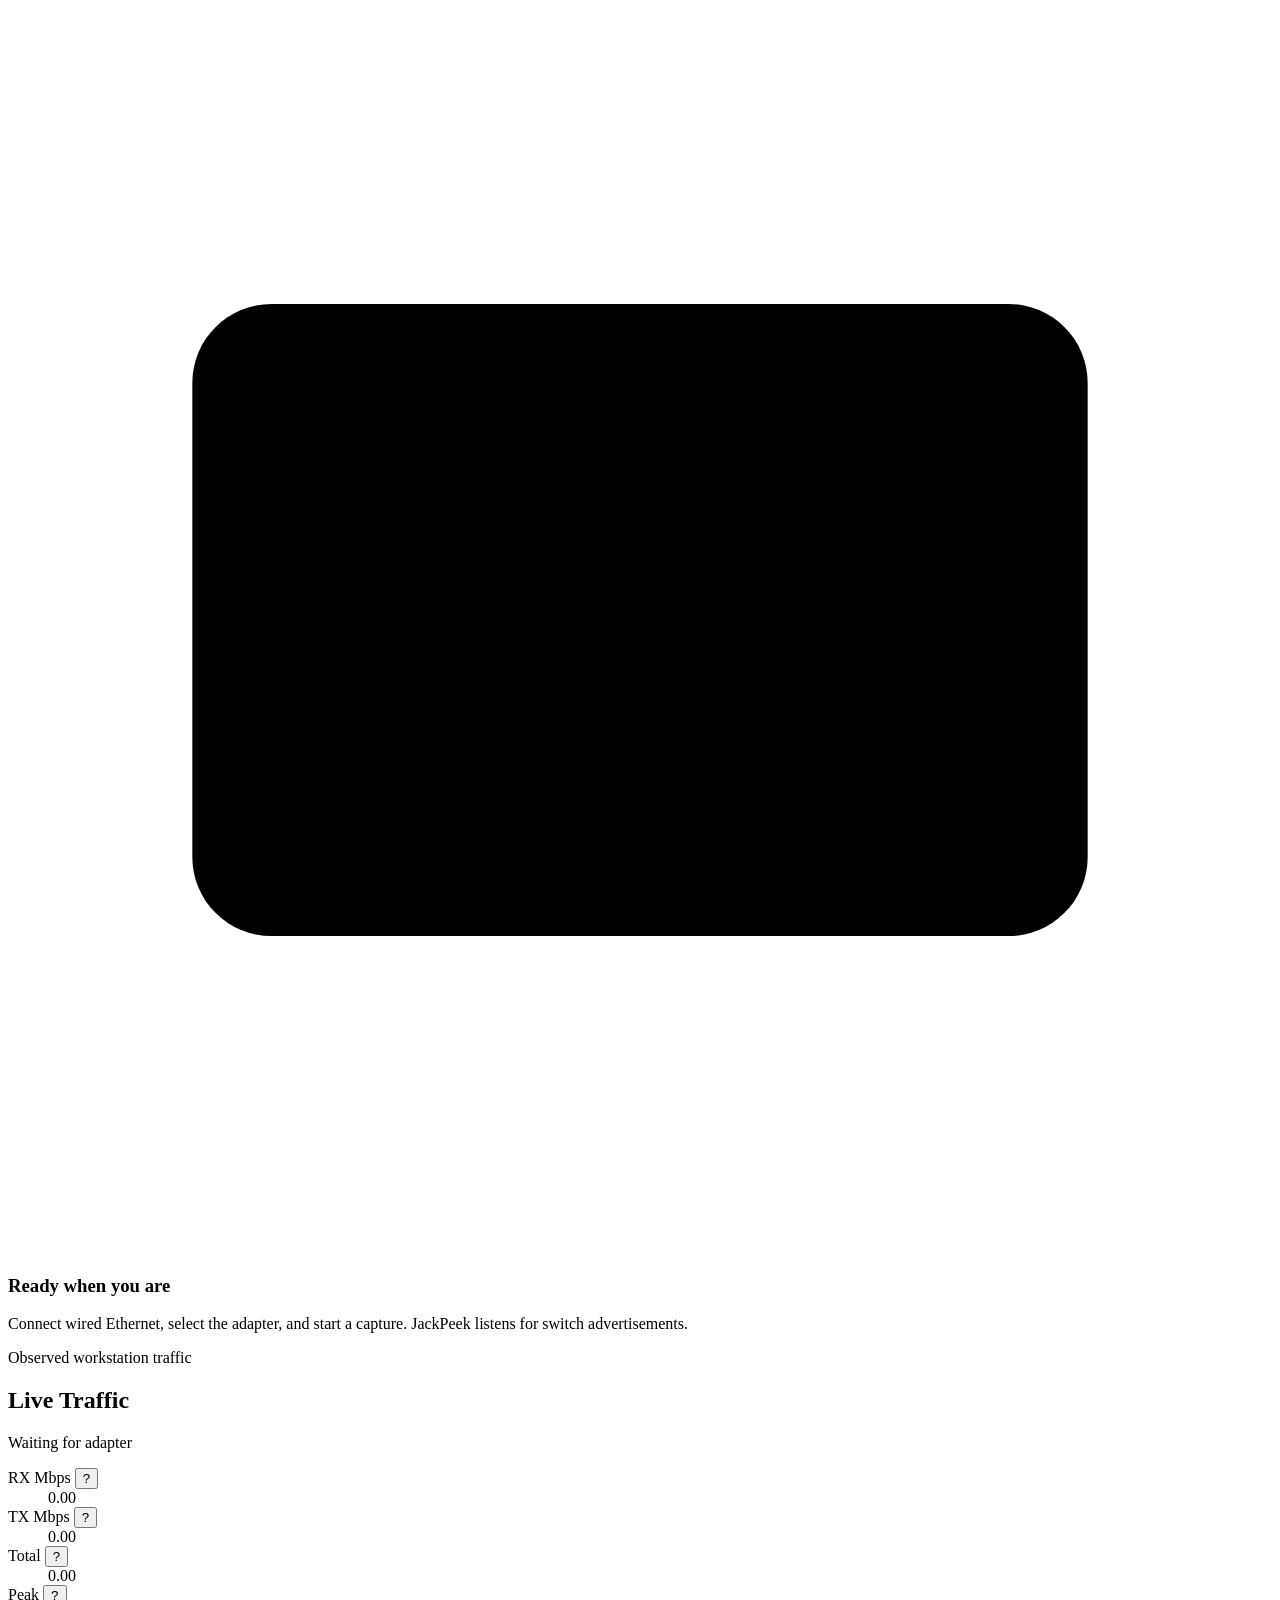
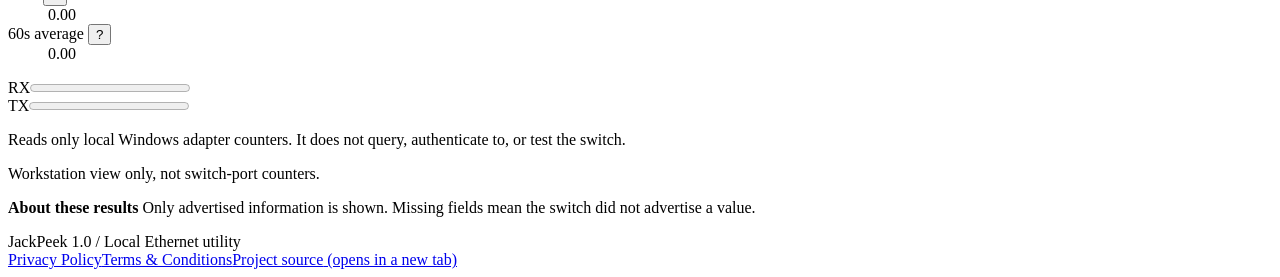
==== commit 0a2f0e11: "Complete enterprise evidence inventory and validation" ====
--- a/src/NetworkPortAnalyzer.Web/wwwroot/index.html
+++ b/src/NetworkPortAnalyzer.Web/wwwroot/index.html
@@ -232,6 +232,8 @@
             aria-controls="settings"
             tabindex="-1"
             data-tab="settings"
+            aria-hidden="true"
+            hidden
           >
             Settings
           </button>
@@ -253,6 +255,12 @@
               /></svg
             ><span>Refresh adapters</span>
           </button>
+        </div>
+        <div class="trust-strip" aria-label="Passive capture assurances">
+          <span>Passive only</span>
+          <span>No switch login</span>
+          <span>No SNMP</span>
+          <span>No configuration changes</span>
         </div>
         <section
           class="panel adapter-panel"
@@ -280,11 +288,30 @@
             </div>
           </dl>
           <form id="captureForm" class="capture-controls">
-            <label class="adapter-control" for="adapterSelect"
-              >Ethernet adapter<select id="adapterSelect" required disabled>
+            <div class="adapter-control">
+              <span class="field-label">Ethernet adapter</span>
+              <select
+                id="adapterSelect"
+                class="native-adapter-select"
+                tabindex="-1"
+                disabled
+              >
                 <option value="">Loading adapters...</option>
-              </select></label
-            ><button id="scanBtn" class="button primary capture-action" type="submit" disabled>
+              </select>
+              <button
+                id="adapterMenuButton"
+                class="adapter-menu-button"
+                type="button"
+                aria-haspopup="listbox"
+                aria-expanded="false"
+                aria-controls="adapterMenu"
+                disabled
+              >
+                <span id="adapterMenuLabel">Loading adapters...</span>
+              </button>
+              <div id="adapterMenu" class="adapter-menu" role="listbox" hidden></div>
+            </div>
+            <button id="scanBtn" class="button primary capture-action" type="submit" disabled>
               <svg class="icon" viewBox="0 0 24 24" aria-hidden="true">
                 <path d="m9 5 10 7-10 7z" /></svg
               ><span>Start capture</span></button
@@ -348,6 +375,52 @@
               </p>
             </div>
           </div>
+        </section>
+        <section
+          id="liveTrafficPanel"
+          class="panel live-traffic-panel"
+          aria-label="Observed workstation traffic"
+        >
+          <div class="live-traffic-heading">
+            <div>
+              <span class="workspace-label">Observed workstation traffic</span>
+              <h2>Live Traffic</h2>
+            </div>
+            <span id="liveTrafficState" class="badge">Waiting for adapter</span>
+          </div>
+          <dl class="live-traffic-grid">
+            <div>
+              <dt>RX Mbps <button class="info-tip" type="button" title="Receive rate: the approximate incoming traffic observed on this workstation's wired adapter." aria-label="What is RX Mbps?">?</button></dt>
+              <dd id="liveTrafficRx" class="metric-value">0.00</dd>
+            </div>
+            <div>
+              <dt>TX Mbps <button class="info-tip" type="button" title="Transmit rate: the approximate outgoing traffic observed on this workstation's wired adapter." aria-label="What is TX Mbps?">?</button></dt>
+              <dd id="liveTrafficTx" class="metric-value">0.00</dd>
+            </div>
+            <div>
+              <dt>Total <button class="info-tip" type="button" title="Combined receive and transmit traffic observed during the current session." aria-label="What is Total?">?</button></dt>
+              <dd id="liveTrafficTotal" class="metric-value">0.00</dd>
+            </div>
+            <div>
+              <dt>Peak <button class="info-tip" type="button" title="Highest combined traffic rate observed during the current session." aria-label="What is Peak?">?</button></dt>
+              <dd id="liveTrafficPeak" class="metric-value">0.00</dd>
+            </div>
+            <div>
+              <dt>60s average <button class="info-tip" type="button" title="Average combined traffic rate calculated over the most recent 60 seconds." aria-label="What is 60 second average?">?</button></dt>
+              <dd id="liveTrafficAverage" class="metric-value">0.00</dd>
+            </div>
+          </dl>
+          <div class="live-traffic-bars" aria-hidden="true">
+            <div><span>RX</span><progress id="liveTrafficRxBar" value="0" max="100"></progress></div>
+            <div><span>TX</span><progress id="liveTrafficTxBar" value="0" max="100"></progress></div>
+          </div>
+          <p id="liveTrafficDetail" class="comparison-note">
+            Reads only local Windows adapter counters. It does not query,
+            authenticate to, or test the switch.
+          </p>
+          <p class="live-traffic-footnote">
+            Workstation view only, not switch-port counters.
+          </p>
         </section>
         <div id="lastEvidence" class="evidence-strip" hidden></div>
         <p class="context-note">
@@ -384,8 +457,41 @@
               >Loading reports</span
             >
           </div>
+          <div class="history-filters" aria-label="Evidence filters">
+            <label class="filter-field">Show<select id="reportFilter">
+              <option value="all">All evidence</option>
+              <option value="success">Successful captures</option>
+              <option value="empty">No advertisements</option>
+              <option value="error">With errors</option>
+              <option value="pending">Pending NAS sync</option>
+              <option value="review">Admin review required</option>
+            </select></label>
+            <div class="filter-field history-combobox-field">
+              <label for="timelineSwitchFilter">Switch</label>
+              <div class="history-combobox" data-history-combobox="switch">
+                <input id="timelineSwitchFilter" type="search" placeholder="Name, IP, or MAC" autocomplete="off" role="combobox" aria-autocomplete="list" aria-expanded="false" aria-controls="switchFilterMenu" />
+                <div id="switchFilterMenu" class="history-combobox-menu" role="listbox" hidden></div>
+              </div>
+            </div>
+            <div class="filter-field history-combobox-field">
+              <label for="timelinePortFilter">Port</label>
+              <div class="history-combobox" data-history-combobox="port">
+                <input id="timelinePortFilter" type="search" placeholder="Port or VLAN" autocomplete="off" role="combobox" aria-autocomplete="list" aria-expanded="false" aria-controls="portFilterMenu" />
+                <div id="portFilterMenu" class="history-combobox-menu" role="listbox" hidden></div>
+              </div>
+            </div>
+            <label class="filter-field">Status<select id="timelineStatusFilter">
+              <option value="all">All identity states</option>
+              <option value="confirmed">Identity confirmed</option>
+              <option value="updated">Identity updated</option>
+              <option value="review">Requires review</option>
+              <option value="new">New identity</option>
+            </select></label>
+            <label class="filter-field">From<input id="timelineFromFilter" type="date" /></label>
+            <label class="filter-field">To<input id="timelineToFilter" type="date" /></label>
+          </div>
           <p id="historyStatus" class="inline-status" role="status"></p>
-          <div id="reports" class="table-scroll"></div>
+          <div id="reports" class="timeline-list" aria-live="polite"></div>
         </div>
         <section
           id="reportDetail"
@@ -477,8 +583,59 @@
                   <circle cx="16" cy="17" r="3" /></svg
                 >General Settings
               </button>
-            </div>
-          </div>
+              <button
+                id="reviews-tab"
+                class="workspace-tab"
+                type="button"
+                role="tab"
+                aria-selected="false"
+                aria-controls="reviews-panel"
+                tabindex="-1"
+                data-admin-tab="reviews"
+              >
+                <svg viewBox="0 0 24 24" aria-hidden="true"><path d="M5 5h14v14H5zM8 9h8M8 13h5"/><path d="m16 16 3 3"/></svg>
+                Review Center <span id="adminReviewTabCount" class="count">0</span>
+              </button>
+              <button id="inventory-tab" class="workspace-tab" type="button" role="tab" aria-selected="false" aria-controls="inventory-panel" tabindex="-1" data-admin-tab="inventory">
+                <svg viewBox="0 0 24 24" aria-hidden="true"><rect x="4" y="5" width="16" height="5" rx="1"/><rect x="4" y="14" width="16" height="5" rx="1"/><path d="M8 7.5h.01M8 16.5h.01"/></svg>
+                Switch inventory
+              </button>
+            </div>
+          </div>
+          <section id="inventory-panel" class="admin-panel" role="tabpanel" aria-labelledby="inventory-tab" data-admin-panel="inventory" hidden>
+            <div class="review-center-header">
+              <div><span class="workspace-label">Infrastructure inventory</span><h3>Switch inventory</h3><p>Local inventory built only from passive evidence and PortLedger records.</p></div>
+              <div class="review-header-actions"><span id="inventoryCount" class="badge">0 switches</span><button id="refreshInventoryBtn" class="button secondary" type="button">Refresh inventory</button></div>
+            </div>
+            <div class="directory-toolbar inventory-toolbar">
+              <label class="search-label">Find a switch<input id="inventorySearch" type="search" placeholder="Name, IP, MAC, model, or port" autocomplete="off" /></label>
+              <label>Status<select id="inventoryStatusFilter"><option value="all">All states</option><option value="confirmed">Identity confirmed</option><option value="updated">Identity updated</option><option value="review">Requires review</option><option value="new">New identity</option></select></label>
+              <label class="inventory-check-filter"><input id="inventoryChangesFilter" type="checkbox" /> Has recent changes</label>
+              <label class="inventory-check-filter"><input id="inventoryPendingFilter" type="checkbox" /> Review pending</label>
+            </div>
+            <div id="switchInventory" class="switch-inventory" aria-live="polite"></div>
+          </section>
+          <section
+            id="reviews-panel"
+            class="admin-panel"
+            role="tabpanel"
+            aria-labelledby="reviews-tab"
+            data-admin-panel="reviews"
+            hidden
+          >
+            <div class="review-center-header">
+              <div><span class="workspace-label">Evidence governance</span><h3>Admin Review Center</h3><p>Verify identity changes and protect the evidence chain without changing original records.</p></div>
+              <div class="review-header-actions"><button id="refreshAdminReviewsBtn" class="button secondary" type="button">Refresh reviews</button><button id="retryAdminNasBtn" class="button" type="button">Retry NAS sync</button></div>
+            </div>
+            <div id="adminReviewSummary" class="review-summary-grid"></div>
+            <div class="review-center-layout">
+              <section class="panel review-queue-panel">
+                <div class="directory-toolbar"><label class="search-label">Find a review<input id="adminReviewSearch" type="search" placeholder="Switch, port, workstation, or evidence ID" /></label><span id="adminReviewStatus" class="inline-status" role="status"></span></div>
+                <div id="adminReviewRows" class="table-scroll"></div>
+              </section>
+              <section id="adminReviewDetail" class="panel review-detail-panel" aria-label="Review detail"><div class="empty-state"><h3>Select a review</h3><p>Choose an item to compare current and previous evidence.</p></div></section>
+            </div>
+          </section>
           <section
             id="accounts-panel"
             class="admin-panel active"
@@ -495,101 +652,58 @@
                   at first sign-in.
                 </p>
               </div>
-              <span id="accountCount" class="badge">Loading accounts</span>
-            </div>
-            <div class="account-layout">
-              <section class="panel directory-panel">
-                <div class="directory-toolbar">
-                  <label class="search-label"
-                    >Find an account<input
-                      id="accountSearch"
-                      type="search"
-                      placeholder="Search account or name" /></label
-                  ><label
-                    >Status<select id="accountFilter">
-                      <option value="all">All accounts</option>
-                      <option value="enabled">Approved</option>
-                      <option value="disabled">Disabled</option>
-                    </select></label
-                  >
-                </div>
-                <div
-                  class="table-scroll"
-                  tabindex="0"
-                  role="region"
-                  aria-label="Approved accounts"
+              <div class="account-actions">
+                <span id="accountCount" class="badge">Loading accounts</span>
+                <button
+                  id="openAccountDialogBtn"
+                  class="button primary"
+                  type="button"
                 >
-                  <table class="account-table">
-                    <thead>
-                      <tr>
-                        <th scope="col">Windows account</th>
-                        <th scope="col">Name</th>
-                        <th scope="col">Access</th>
-                        <th scope="col">Action</th>
-                      </tr>
-                    </thead>
-                    <tbody id="accountRows"></tbody>
-                  </table>
-                </div>
-                <p id="accountsStatus" class="inline-status" role="status"></p>
-              </section>
-              <section class="panel account-add">
-                <h3>Approve an account</h3>
-                <p>Use the exact domain and username reported by Windows.</p>
-                <form id="accountForm" class="stack-form">
-                  <label
-                    >Windows account<input
-                      id="accountInput"
-                      placeholder="SBHCS\joalvarez"
-                      autocomplete="off"
-                      spellcheck="false"
-                      maxlength="180"
-                      required /></label
-                  ><button
-                    id="approveAccountBtn"
-                    class="button primary"
-                    type="submit"
-                  >
-                    Approve account
-                  </button>
-                  <p id="accountFormStatus" role="status"></p>
-                </form>
-                <p class="context-note">
-                  Approvals and names are stored on this installation. Email
-                  addresses are only used for access support.
-                </p>
-              </section>
-            </div>
-            <section class="panel password-section">
-              <div>
-                <span class="badge">Security</span>
-                <h3>Administrator password</h3>
-                <p>
-                  Change the password for this installation. Saving signs out
-                  active administrator sessions.
-                </p>
+                  Approve account
+                </button>
+                <button
+                  id="openAdminPasswordDialogBtn"
+                  class="button secondary"
+                  type="button"
+                >
+                  Security
+                </button>
               </div>
-              <form id="adminPasswordForm" class="stack-form">
-                <label
-                  >Current password<input
-                    id="currentAdminPasswordInput"
-                    type="password"
-                    autocomplete="current-password"
-                    required /></label
+            </div>
+            <section class="panel directory-panel account-directory-panel">
+              <div class="directory-toolbar">
+                <label class="search-label"
+                  >Find an account<input
+                    id="accountSearch"
+                    type="search"
+                    placeholder="Search account or name" /></label
                 ><label
-                  >New password<input
-                    id="newAdminPasswordInput"
-                    type="password"
-                    minlength="10"
-                    autocomplete="new-password"
-                    required /></label
-                ><button id="saveAdminPasswordBtn" class="button" type="submit">
-                  Update password
-                </button>
-                <p id="adminPasswordStatus" role="status">
-                  Use at least 10 characters.
-                </p>
-              </form>
+                  >Status<select id="accountFilter">
+                    <option value="all">All accounts</option>
+                    <option value="enabled">Approved</option>
+                    <option value="disabled">Disabled</option>
+                  </select></label
+                >
+              </div>
+              <div
+                class="table-scroll"
+                tabindex="0"
+                role="region"
+                aria-label="Approved accounts"
+              >
+                <table class="account-table">
+                  <thead>
+                    <tr>
+                      <th scope="col">Windows account</th>
+                      <th scope="col">Name</th>
+                      <th scope="col">Access</th>
+                      <th scope="col">Action</th>
+                    </tr>
+                  </thead>
+                  <tbody id="accountRows"></tbody>
+                </table>
+              </div>
+              <p id="accountsStatus" class="inline-status" role="status"></p>
             </section>
           </section>
           <section
@@ -1014,5 +1128,109 @@
         </form>
       </section>
     </div>
+    <div
+      id="accountDialog"
+      class="modal-backdrop"
+      role="dialog"
+      aria-modal="true"
+      aria-labelledby="accountDialogTitle"
+      aria-describedby="accountDialogDescription"
+      hidden
+    >
+      <section class="modal-panel admin-action-modal">
+        <div class="modal-heading">
+          <img src="/assets/port-checker.png" width="38" height="38" alt="" />
+          <div>
+            <h2 id="accountDialogTitle">Approve an account</h2>
+            <p id="accountDialogDescription">
+              Use the exact domain and username reported by Windows.
+            </p>
+          </div>
+        </div>
+        <form id="accountForm" class="stack-form">
+          <label
+            >Windows account<input
+              id="accountInput"
+              placeholder="SBHCS\joalvarez"
+              autocomplete="off"
+              spellcheck="false"
+              maxlength="180"
+              required /></label
+          ><p class="modal-note">
+            Approvals and names are stored on this installation. Each person
+            adds their name at first sign-in.
+          </p>
+          <p id="accountFormStatus" role="status"></p>
+          <div class="modal-actions">
+            <button
+              id="approveAccountBtn"
+              class="button primary"
+              type="submit"
+            >
+              Approve account
+            </button>
+            <button
+              id="cancelAccountDialogBtn"
+              class="button secondary"
+              type="button"
+            >
+              Cancel
+            </button>
+          </div>
+        </form>
+      </section>
+    </div>
+    <div
+      id="adminPasswordDialog"
+      class="modal-backdrop"
+      role="dialog"
+      aria-modal="true"
+      aria-labelledby="adminPasswordDialogTitle"
+      aria-describedby="adminPasswordDialogDescription"
+      hidden
+    >
+      <section class="modal-panel admin-action-modal">
+        <div class="modal-heading">
+          <img src="/assets/port-checker.png" width="38" height="38" alt="" />
+          <div>
+            <h2 id="adminPasswordDialogTitle">Administrator password</h2>
+            <p id="adminPasswordDialogDescription">
+              Change the password for this installation. Saving signs out active
+              administrator sessions.
+            </p>
+          </div>
+        </div>
+        <form id="adminPasswordForm" class="stack-form">
+          <label
+            >Current password<input
+              id="currentAdminPasswordInput"
+              type="password"
+              autocomplete="current-password"
+              required /></label
+          ><label
+            >New password<input
+              id="newAdminPasswordInput"
+              type="password"
+              minlength="10"
+              autocomplete="new-password"
+              required /></label
+          ><p id="adminPasswordStatus" role="status">
+            Use at least 10 characters.
+          </p>
+          <div class="modal-actions">
+            <button id="saveAdminPasswordBtn" class="button primary" type="submit">
+              Update password
+            </button>
+            <button
+              id="cancelAdminPasswordDialogBtn"
+              class="button secondary"
+              type="button"
+            >
+              Cancel
+            </button>
+          </div>
+        </form>
+      </section>
+    </div>
   </body>
 </html>
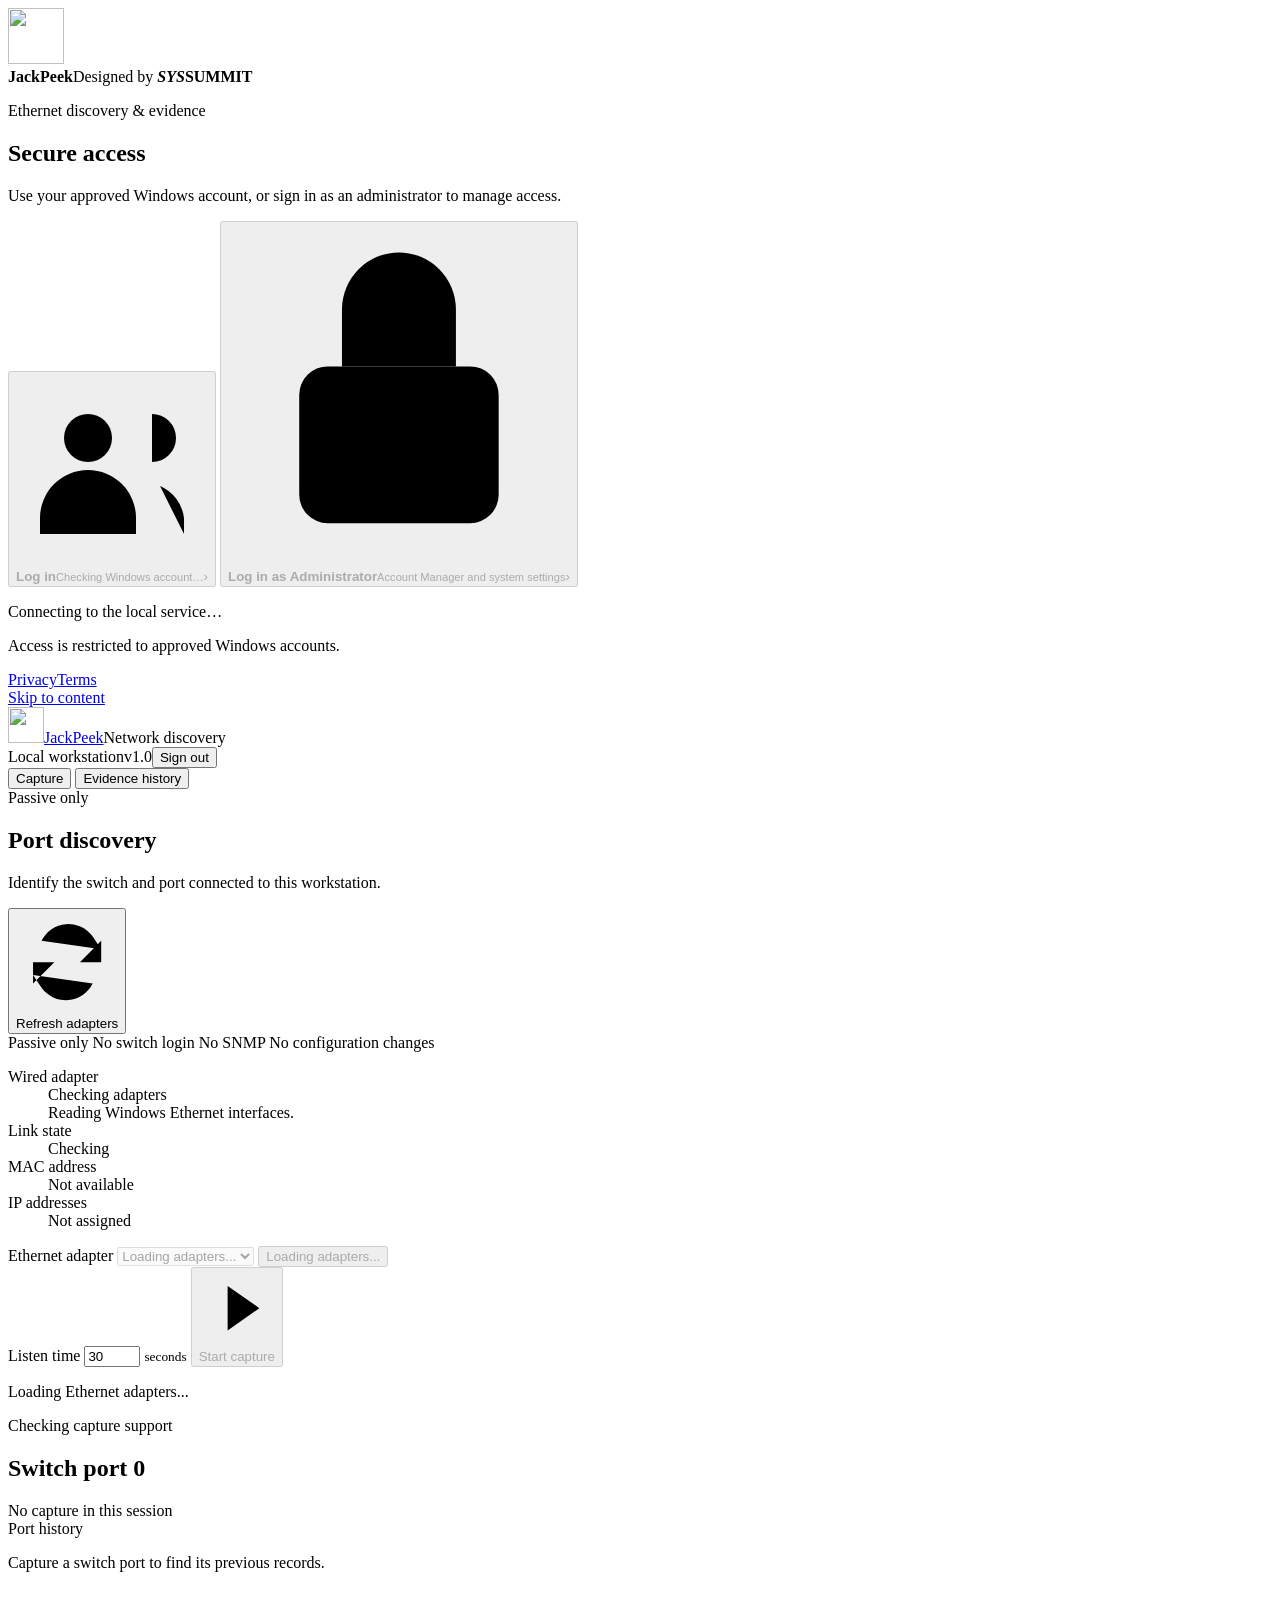
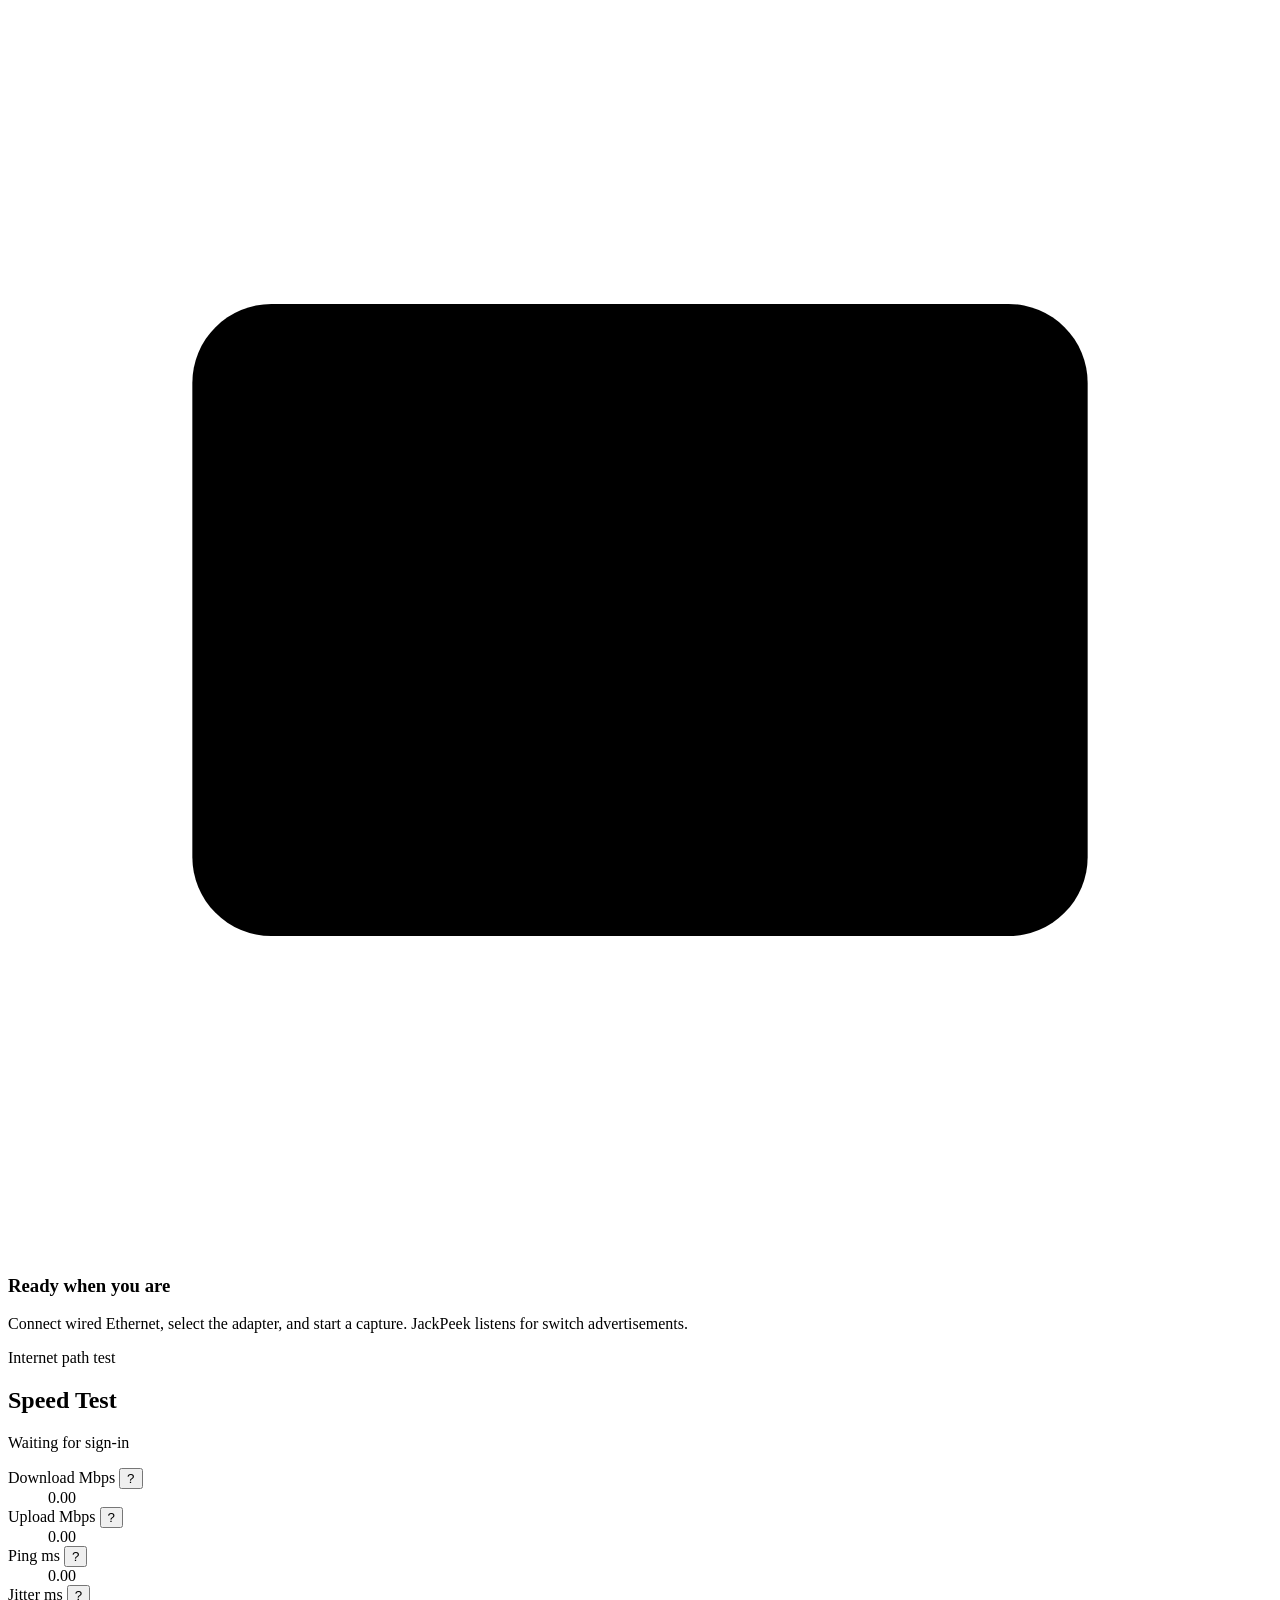
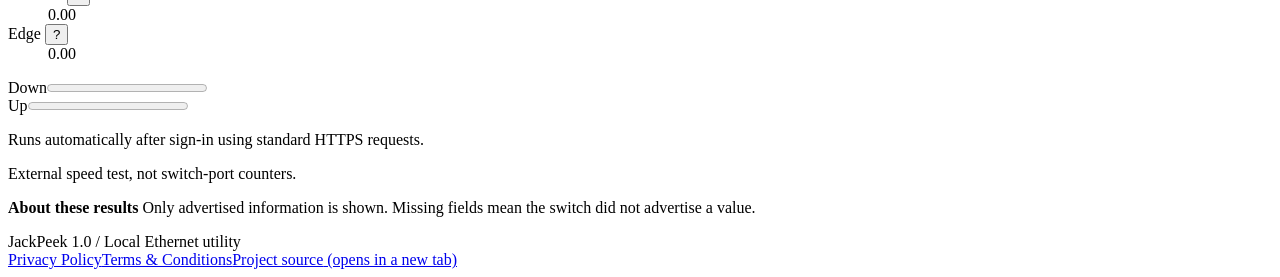
==== commit 5cc30ce6: "Polish JackPeek dashboard UI" ====
--- a/src/NetworkPortAnalyzer.Web/wwwroot/index.html
+++ b/src/NetworkPortAnalyzer.Web/wwwroot/index.html
@@ -311,6 +311,20 @@
               </button>
               <div id="adapterMenu" class="adapter-menu" role="listbox" hidden></div>
             </div>
+            <label class="capture-duration" for="durationInput">
+              <span>Listen time</span>
+              <input
+                id="durationInput"
+                type="number"
+                min="5"
+                max="120"
+                step="5"
+                value="30"
+                inputmode="numeric"
+                required
+              />
+              <small>seconds</small>
+            </label>
             <button id="scanBtn" class="button primary capture-action" type="submit" disabled>
               <svg class="icon" viewBox="0 0 24 24" aria-hidden="true">
                 <path d="m9 5 10 7-10 7z" /></svg
@@ -379,47 +393,46 @@
         <section
           id="liveTrafficPanel"
           class="panel live-traffic-panel"
-          aria-label="Observed workstation traffic"
+          aria-label="Internet speed test"
         >
           <div class="live-traffic-heading">
             <div>
-              <span class="workspace-label">Observed workstation traffic</span>
-              <h2>Live Traffic</h2>
-            </div>
-            <span id="liveTrafficState" class="badge">Waiting for adapter</span>
+              <span class="workspace-label">Internet path test</span>
+              <h2>Speed Test</h2>
+            </div>
+            <span id="liveTrafficState" class="badge">Waiting for sign-in</span>
           </div>
           <dl class="live-traffic-grid">
             <div>
-              <dt>RX Mbps <button class="info-tip" type="button" title="Receive rate: the approximate incoming traffic observed on this workstation's wired adapter." aria-label="What is RX Mbps?">?</button></dt>
+              <dt>Download Mbps <button class="info-tip" type="button" title="HTTP download throughput measured against Cloudflare's nearest reachable edge." aria-label="What is download Mbps?">?</button></dt>
               <dd id="liveTrafficRx" class="metric-value">0.00</dd>
             </div>
             <div>
-              <dt>TX Mbps <button class="info-tip" type="button" title="Transmit rate: the approximate outgoing traffic observed on this workstation's wired adapter." aria-label="What is TX Mbps?">?</button></dt>
+              <dt>Upload Mbps <button class="info-tip" type="button" title="HTTP upload throughput measured against Cloudflare's nearest reachable edge." aria-label="What is upload Mbps?">?</button></dt>
               <dd id="liveTrafficTx" class="metric-value">0.00</dd>
             </div>
             <div>
-              <dt>Total <button class="info-tip" type="button" title="Combined receive and transmit traffic observed during the current session." aria-label="What is Total?">?</button></dt>
+              <dt>Ping ms <button class="info-tip" type="button" title="Idle HTTP latency to the selected test edge." aria-label="What is ping?">?</button></dt>
               <dd id="liveTrafficTotal" class="metric-value">0.00</dd>
             </div>
             <div>
-              <dt>Peak <button class="info-tip" type="button" title="Highest combined traffic rate observed during the current session." aria-label="What is Peak?">?</button></dt>
+              <dt>Jitter ms <button class="info-tip" type="button" title="Average variation between latency samples." aria-label="What is jitter?">?</button></dt>
               <dd id="liveTrafficPeak" class="metric-value">0.00</dd>
             </div>
             <div>
-              <dt>60s average <button class="info-tip" type="button" title="Average combined traffic rate calculated over the most recent 60 seconds." aria-label="What is 60 second average?">?</button></dt>
+              <dt>Edge <button class="info-tip" type="button" title="Nearest Cloudflare edge when the public trace endpoint is reachable." aria-label="What is edge?">?</button></dt>
               <dd id="liveTrafficAverage" class="metric-value">0.00</dd>
             </div>
           </dl>
           <div class="live-traffic-bars" aria-hidden="true">
-            <div><span>RX</span><progress id="liveTrafficRxBar" value="0" max="100"></progress></div>
-            <div><span>TX</span><progress id="liveTrafficTxBar" value="0" max="100"></progress></div>
+            <div><span>Down</span><progress id="liveTrafficRxBar" value="0" max="100"></progress></div>
+            <div><span>Up</span><progress id="liveTrafficTxBar" value="0" max="100"></progress></div>
           </div>
           <p id="liveTrafficDetail" class="comparison-note">
-            Reads only local Windows adapter counters. It does not query,
-            authenticate to, or test the switch.
+            Runs automatically after sign-in using standard HTTPS requests.
           </p>
           <p class="live-traffic-footnote">
-            Workstation view only, not switch-port counters.
+            External speed test, not switch-port counters.
           </p>
         </section>
         <div id="lastEvidence" class="evidence-strip" hidden></div>
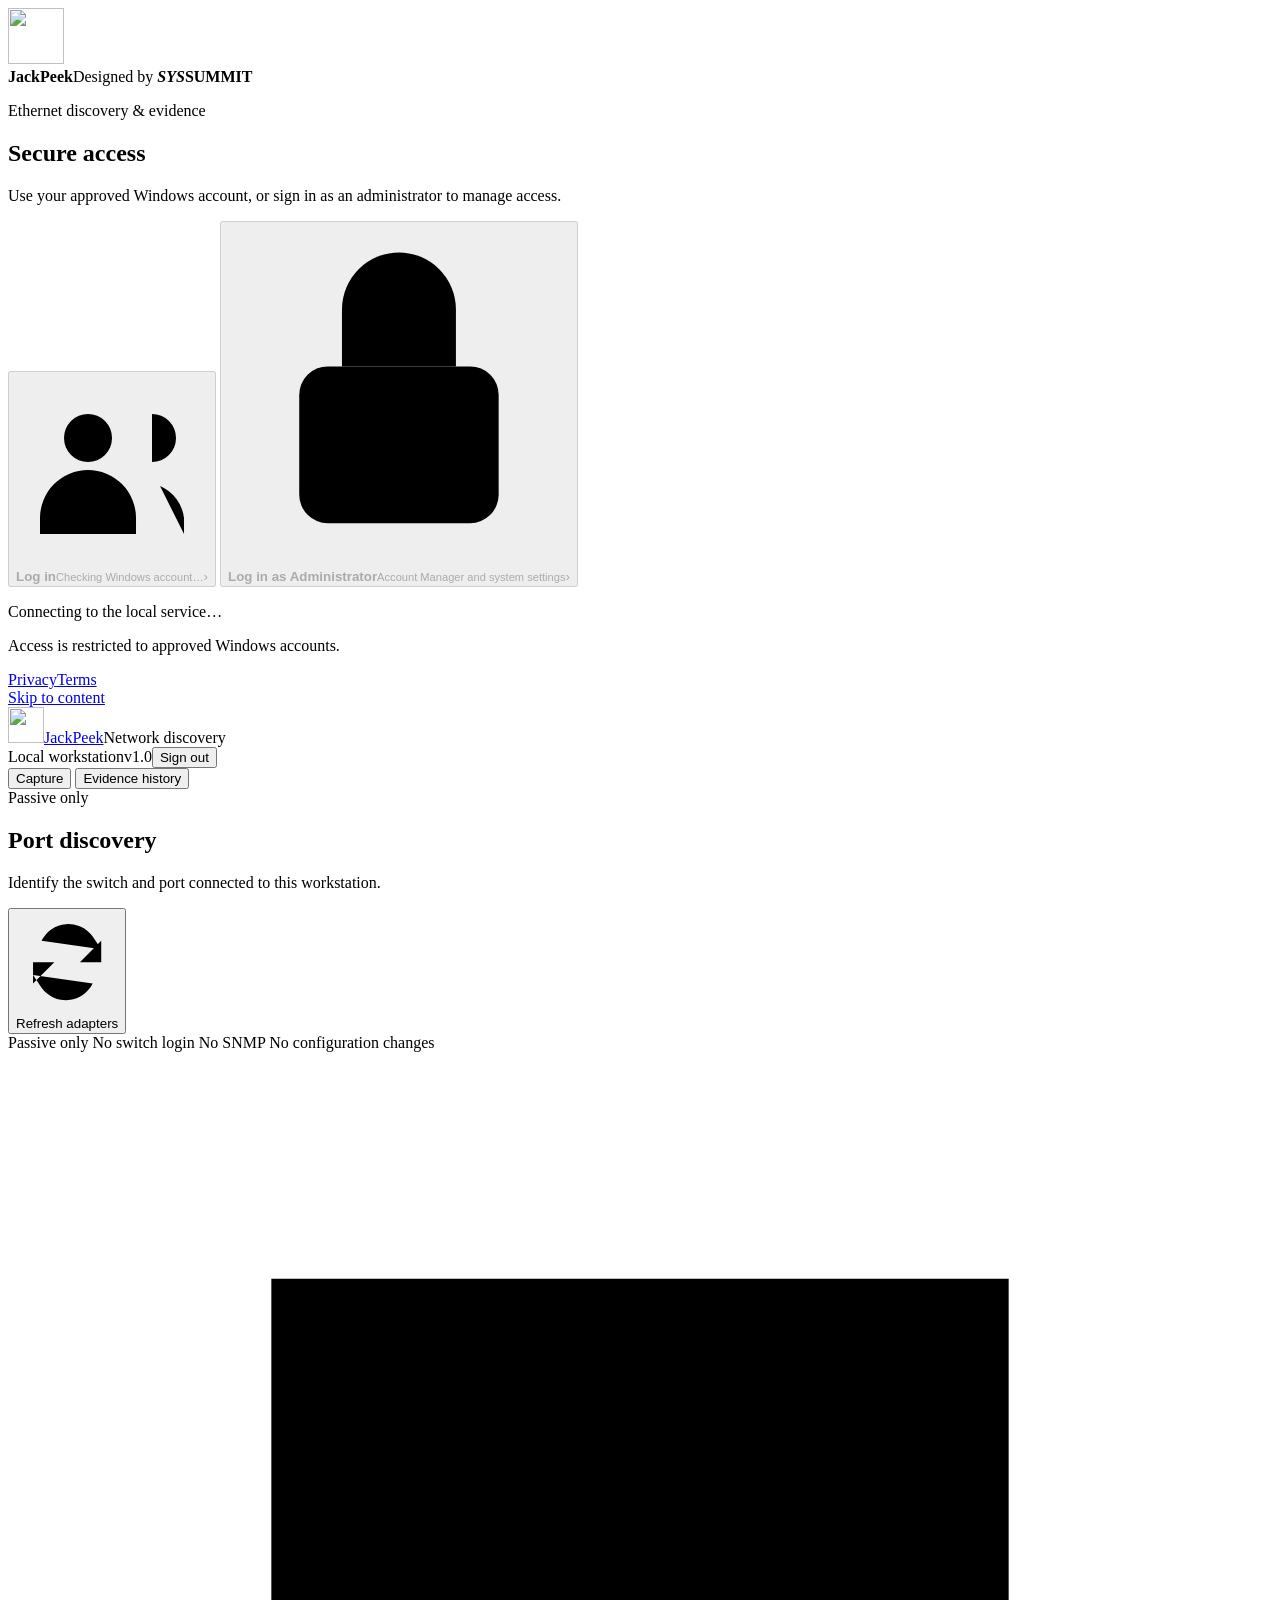
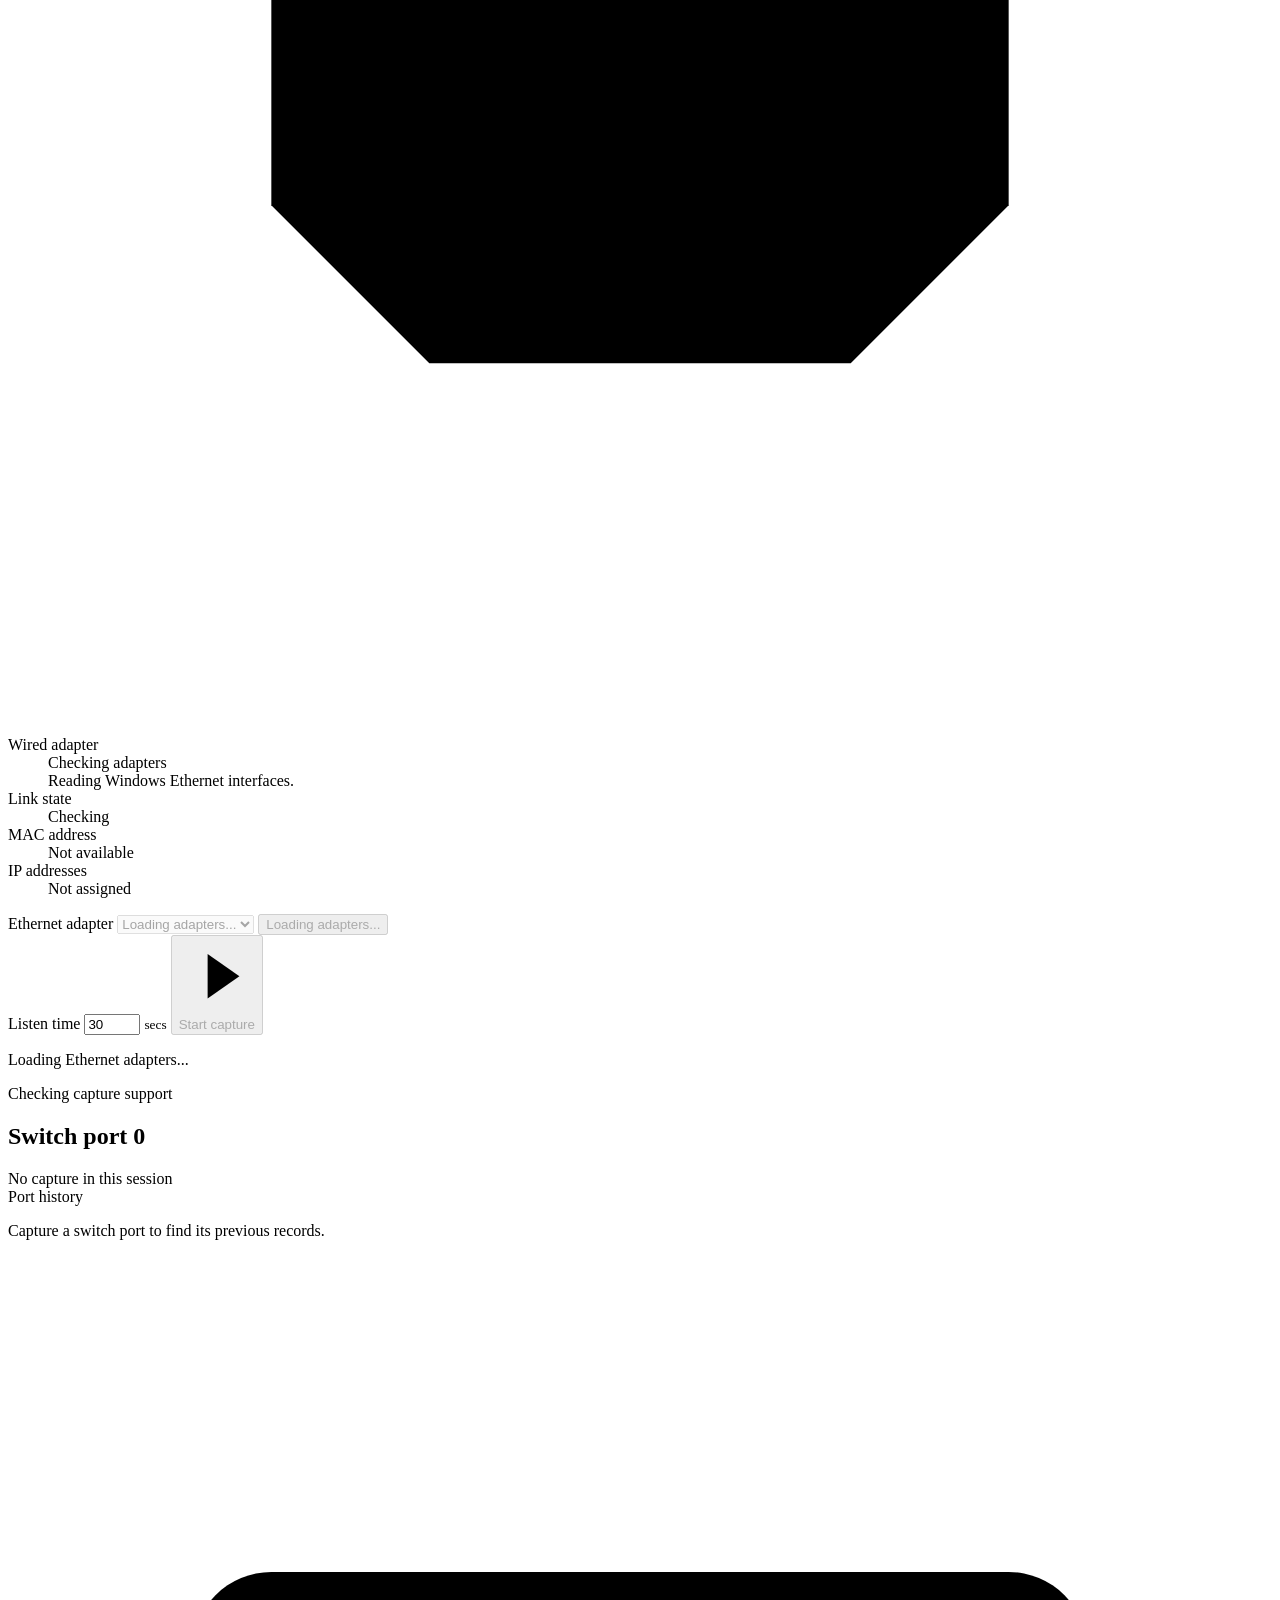
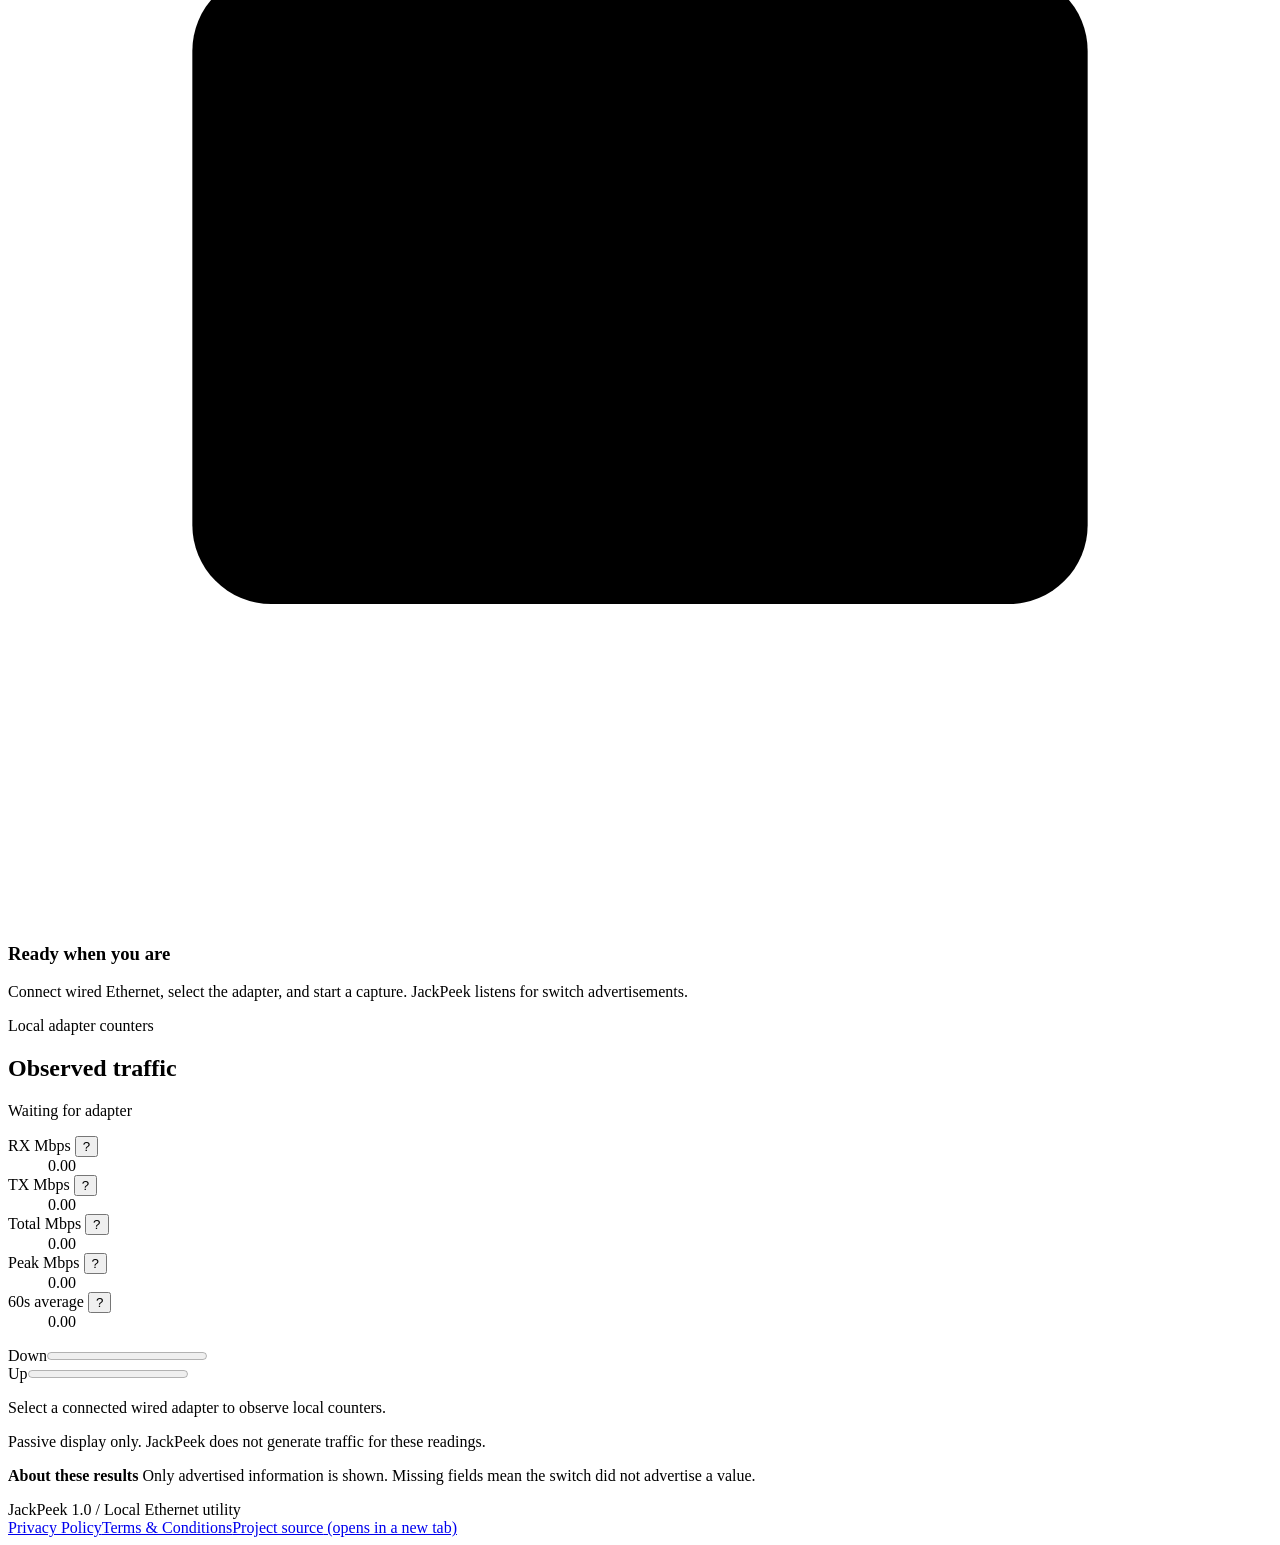
==== commit 8b29ff12: "Harden JackPeek and polish light UI" ====
--- a/src/NetworkPortAnalyzer.Web/wwwroot/index.html
+++ b/src/NetworkPortAnalyzer.Web/wwwroot/index.html
@@ -11,6 +11,7 @@
     <link rel="icon" type="image/png" href="/favicon.png" />
     <link rel="stylesheet" href="/styles.css" />
     <script src="/app.js" defer></script>
+    <script src="/technical-review.js" defer></script>
   </head>
   <body class="auth-active">
     <section
@@ -268,6 +269,12 @@
         >
           <dl class="adapter-summary">
             <div class="adapter-identity">
+              <span class="adapter-icon" aria-hidden="true">
+                <svg viewBox="0 0 24 24">
+                  <path d="M5 4h14v10l-3 3H8l-3-3V4Z" />
+                  <path d="M8 8h2m2 0h2m2 0h1M9 17v3m6-3v3" />
+                </svg>
+              </span>
               <dt>Wired adapter</dt>
               <dd id="adapterName">Checking adapters</dd>
               <dd id="adapterDescription" class="subvalue">
@@ -312,18 +319,23 @@
               <div id="adapterMenu" class="adapter-menu" role="listbox" hidden></div>
             </div>
             <label class="capture-duration" for="durationInput">
-              <span>Listen time</span>
-              <input
-                id="durationInput"
-                type="number"
-                min="5"
-                max="120"
-                step="5"
-                value="30"
-                inputmode="numeric"
-                required
-              />
-              <small>seconds</small>
+              <span class="field-label">Listen time</span>
+              <span class="duration-input-row">
+                <span class="duration-input-shell">
+                  <input
+                    id="durationInput"
+                    type="number"
+                    min="5"
+                    max="120"
+                    step="5"
+                    value="30"
+                    inputmode="numeric"
+                    aria-describedby="durationUnit"
+                    required
+                  />
+                  <small id="durationUnit">secs</small>
+                </span>
+              </span>
             </label>
             <button id="scanBtn" class="button primary capture-action" type="submit" disabled>
               <svg class="icon" viewBox="0 0 24 24" aria-hidden="true">
@@ -393,34 +405,34 @@
         <section
           id="liveTrafficPanel"
           class="panel live-traffic-panel"
-          aria-label="Internet speed test"
+          aria-label="Observed workstation traffic"
         >
           <div class="live-traffic-heading">
             <div>
-              <span class="workspace-label">Internet path test</span>
-              <h2>Speed Test</h2>
-            </div>
-            <span id="liveTrafficState" class="badge">Waiting for sign-in</span>
+              <span class="workspace-label">Local adapter counters</span>
+              <h2>Observed traffic</h2>
+            </div>
+            <span id="liveTrafficState" class="badge">Waiting for adapter</span>
           </div>
           <dl class="live-traffic-grid">
             <div>
-              <dt>Download Mbps <button class="info-tip" type="button" title="HTTP download throughput measured against Cloudflare's nearest reachable edge." aria-label="What is download Mbps?">?</button></dt>
+              <dt>RX Mbps <button class="info-tip" type="button" title="Data received by the selected Windows adapter. JackPeek reads the local byte counter and sends no test traffic." aria-label="What is RX Mbps?">?</button></dt>
               <dd id="liveTrafficRx" class="metric-value">0.00</dd>
             </div>
             <div>
-              <dt>Upload Mbps <button class="info-tip" type="button" title="HTTP upload throughput measured against Cloudflare's nearest reachable edge." aria-label="What is upload Mbps?">?</button></dt>
+              <dt>TX Mbps <button class="info-tip" type="button" title="Data sent by the selected Windows adapter. This includes existing workstation traffic only." aria-label="What is TX Mbps?">?</button></dt>
               <dd id="liveTrafficTx" class="metric-value">0.00</dd>
             </div>
             <div>
-              <dt>Ping ms <button class="info-tip" type="button" title="Idle HTTP latency to the selected test edge." aria-label="What is ping?">?</button></dt>
+              <dt>Total Mbps <button class="info-tip" type="button" title="Combined receive and transmit rate from the local Windows adapter counters." aria-label="What is total Mbps?">?</button></dt>
               <dd id="liveTrafficTotal" class="metric-value">0.00</dd>
             </div>
             <div>
-              <dt>Jitter ms <button class="info-tip" type="button" title="Average variation between latency samples." aria-label="What is jitter?">?</button></dt>
+              <dt>Peak Mbps <button class="info-tip" type="button" title="Highest combined rate observed during the current 60-second local window." aria-label="What is peak Mbps?">?</button></dt>
               <dd id="liveTrafficPeak" class="metric-value">0.00</dd>
             </div>
             <div>
-              <dt>Edge <button class="info-tip" type="button" title="Nearest Cloudflare edge when the public trace endpoint is reachable." aria-label="What is edge?">?</button></dt>
+              <dt>60s average <button class="info-tip" type="button" title="Average combined rate from the recent local counter samples." aria-label="What is the 60-second average?">?</button></dt>
               <dd id="liveTrafficAverage" class="metric-value">0.00</dd>
             </div>
           </dl>
@@ -429,10 +441,10 @@
             <div><span>Up</span><progress id="liveTrafficTxBar" value="0" max="100"></progress></div>
           </div>
           <p id="liveTrafficDetail" class="comparison-note">
-            Runs automatically after sign-in using standard HTTPS requests.
+            Select a connected wired adapter to observe local counters.
           </p>
           <p class="live-traffic-footnote">
-            External speed test, not switch-port counters.
+            Passive display only. JackPeek does not generate traffic for these readings.
           </p>
         </section>
         <div id="lastEvidence" class="evidence-strip" hidden></div>
@@ -466,11 +478,21 @@
                 type="search"
                 placeholder="Device, port, workstation, or evidence ID"
                 autocomplete="off" /></label
-            ><span id="reportCount" class="secondary-text"
-              >Loading reports</span
-            >
-          </div>
-          <div class="history-filters" aria-label="Evidence filters">
+            ><div class="filter-toolbar-actions">
+              <span id="reportCount" class="secondary-text"
+                >Loading reports</span
+              ><button
+                id="historyFiltersToggle"
+                class="button secondary filter-toggle"
+                type="button"
+                aria-expanded="true"
+                aria-controls="historyFilters"
+              >
+                <span>Filters</span><span class="filter-toggle-chevron" aria-hidden="true"></span>
+              </button>
+            </div>
+          </div>
+          <div id="historyFilters" class="history-filters" aria-label="Evidence filters">
             <label class="filter-field">Show<select id="reportFilter">
               <option value="all">All evidence</option>
               <option value="success">Successful captures</option>
@@ -613,8 +635,25 @@
                 <svg viewBox="0 0 24 24" aria-hidden="true"><rect x="4" y="5" width="16" height="5" rx="1"/><rect x="4" y="14" width="16" height="5" rx="1"/><path d="M8 7.5h.01M8 16.5h.01"/></svg>
                 Switch inventory
               </button>
-            </div>
-          </div>
+              <button id="technical-tab" class="workspace-tab" type="button" role="tab" aria-selected="false" aria-controls="technical-panel" tabindex="-1" data-admin-tab="technical">
+                Technical Review
+              </button>
+            </div>
+          </div>
+          <section id="technical-panel" class="admin-panel technical-review" role="tabpanel" aria-labelledby="technical-tab" data-admin-panel="technical" hidden>
+            <div class="technical-heading">
+              <div><span class="workspace-label">Application assessment</span><h3>Technical Review</h3><p id="technicalBuild">Loading reviewed build...</p></div>
+              <button id="exportTechnicalReview" class="button secondary" type="button">Export Technical Review</button>
+            </div>
+            <div id="technicalCapabilities" class="technical-capabilities" aria-label="Verified capabilities"></div>
+            <p class="technical-assessment">Conditional evaluation. Open security and deployment risks remain.</p>
+            <div class="technical-toolbar">
+              <label for="technicalSearch">Find a topic<input id="technicalSearch" type="search" placeholder="Network, cookies, NAS, permissions..." autocomplete="off" /></label>
+              <button id="refreshTechnicalReview" class="button secondary" type="button">Refresh review</button>
+            </div>
+            <p id="technicalStatus" role="status" aria-live="polite"></p>
+            <div id="technicalSections"></div>
+          </section>
           <section id="inventory-panel" class="admin-panel" role="tabpanel" aria-labelledby="inventory-tab" data-admin-panel="inventory" hidden>
             <div class="review-center-header">
               <div><span class="workspace-label">Infrastructure inventory</span><h3>Switch inventory</h3><p>Local inventory built only from passive evidence and PortLedger records.</p></div>
@@ -622,9 +661,20 @@
             </div>
             <div class="directory-toolbar inventory-toolbar">
               <label class="search-label">Find a switch<input id="inventorySearch" type="search" placeholder="Name, IP, MAC, model, or port" autocomplete="off" /></label>
-              <label>Status<select id="inventoryStatusFilter"><option value="all">All states</option><option value="confirmed">Identity confirmed</option><option value="updated">Identity updated</option><option value="review">Requires review</option><option value="new">New identity</option></select></label>
-              <label class="inventory-check-filter"><input id="inventoryChangesFilter" type="checkbox" /> Has recent changes</label>
-              <label class="inventory-check-filter"><input id="inventoryPendingFilter" type="checkbox" /> Review pending</label>
+              <button
+                id="inventoryFiltersToggle"
+                class="button secondary filter-toggle"
+                type="button"
+                aria-expanded="true"
+                aria-controls="inventoryFilters"
+              >
+                <span>Filters</span><span class="filter-toggle-chevron" aria-hidden="true"></span>
+              </button>
+              <div id="inventoryFilters" class="inventory-filter-options" aria-label="Inventory filters">
+                <label>Status<select id="inventoryStatusFilter"><option value="all">All states</option><option value="confirmed">Identity confirmed</option><option value="updated">Identity updated</option><option value="review">Requires review</option><option value="new">New identity</option></select></label>
+                <label class="inventory-check-filter"><input id="inventoryChangesFilter" type="checkbox" /> Has recent changes</label>
+                <label class="inventory-check-filter"><input id="inventoryPendingFilter" type="checkbox" /> Review pending</label>
+              </div>
             </div>
             <div id="switchInventory" class="switch-inventory" aria-live="polite"></div>
           </section>
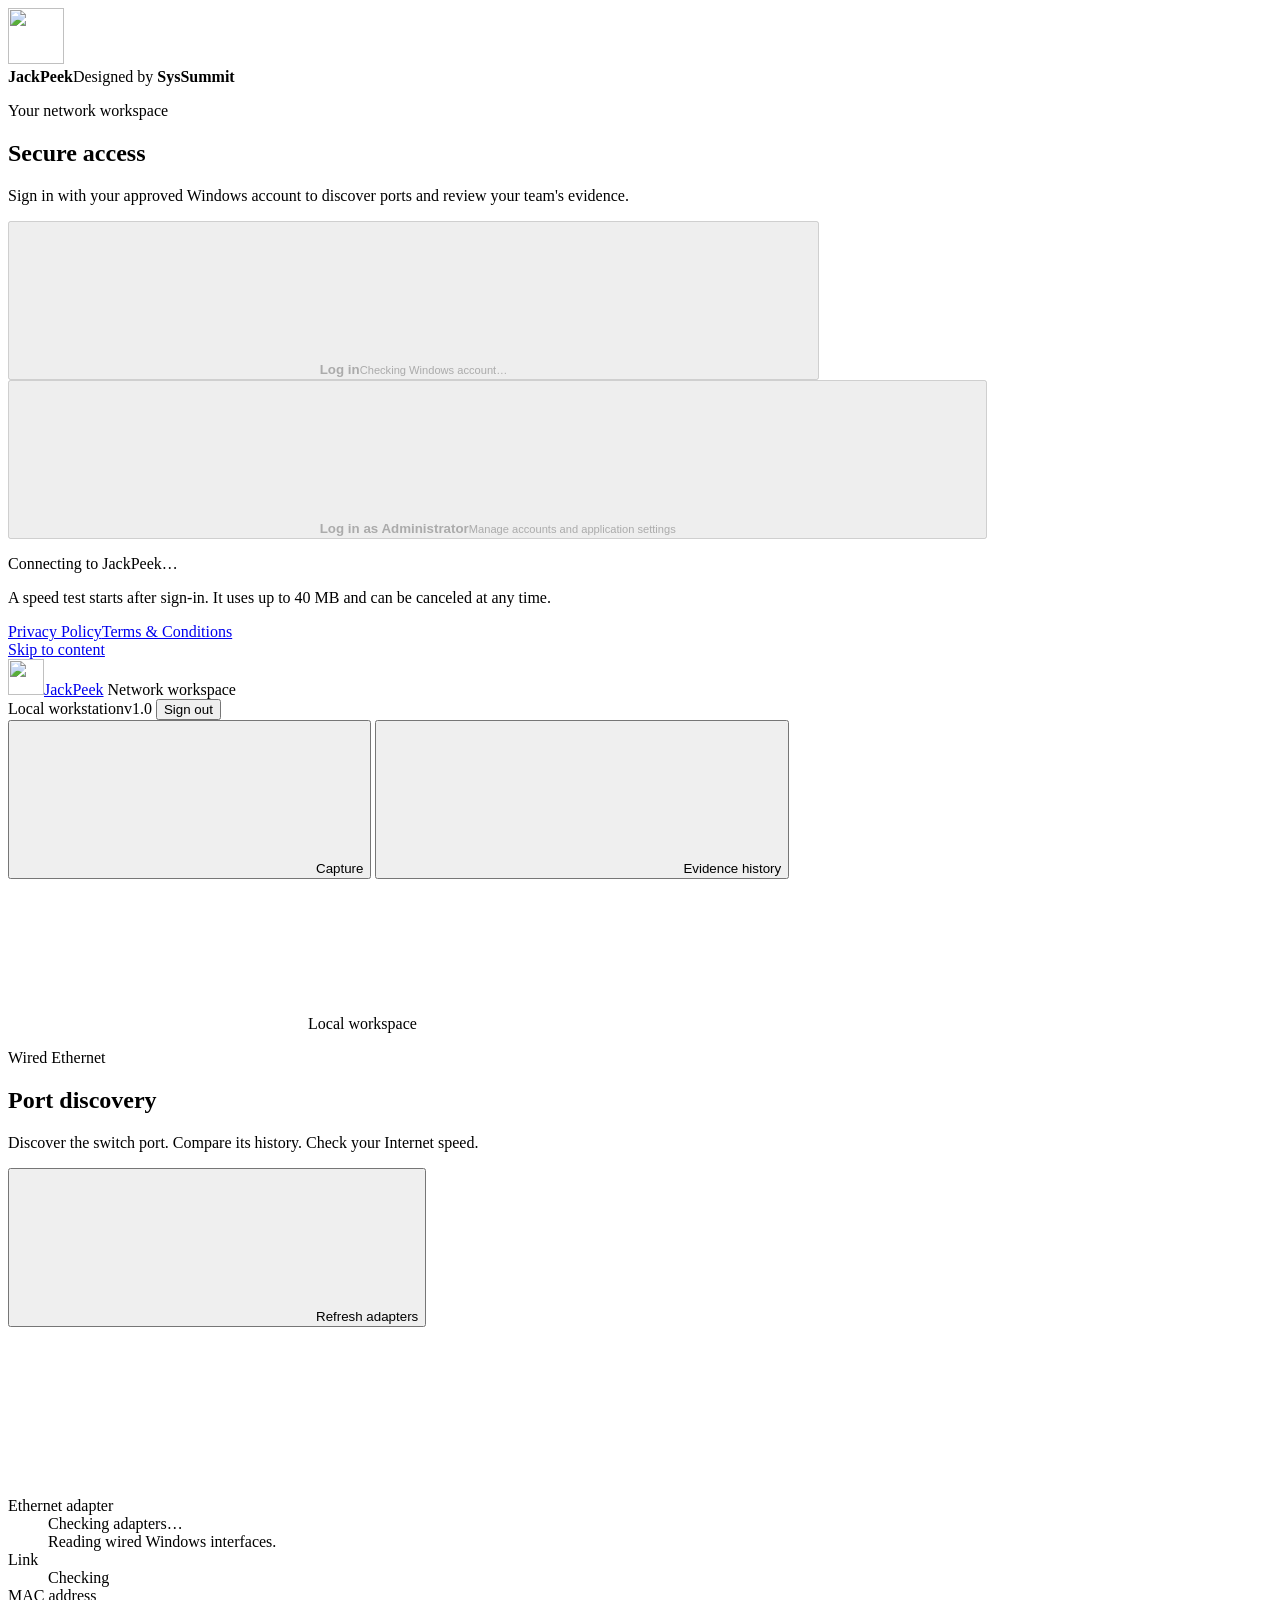
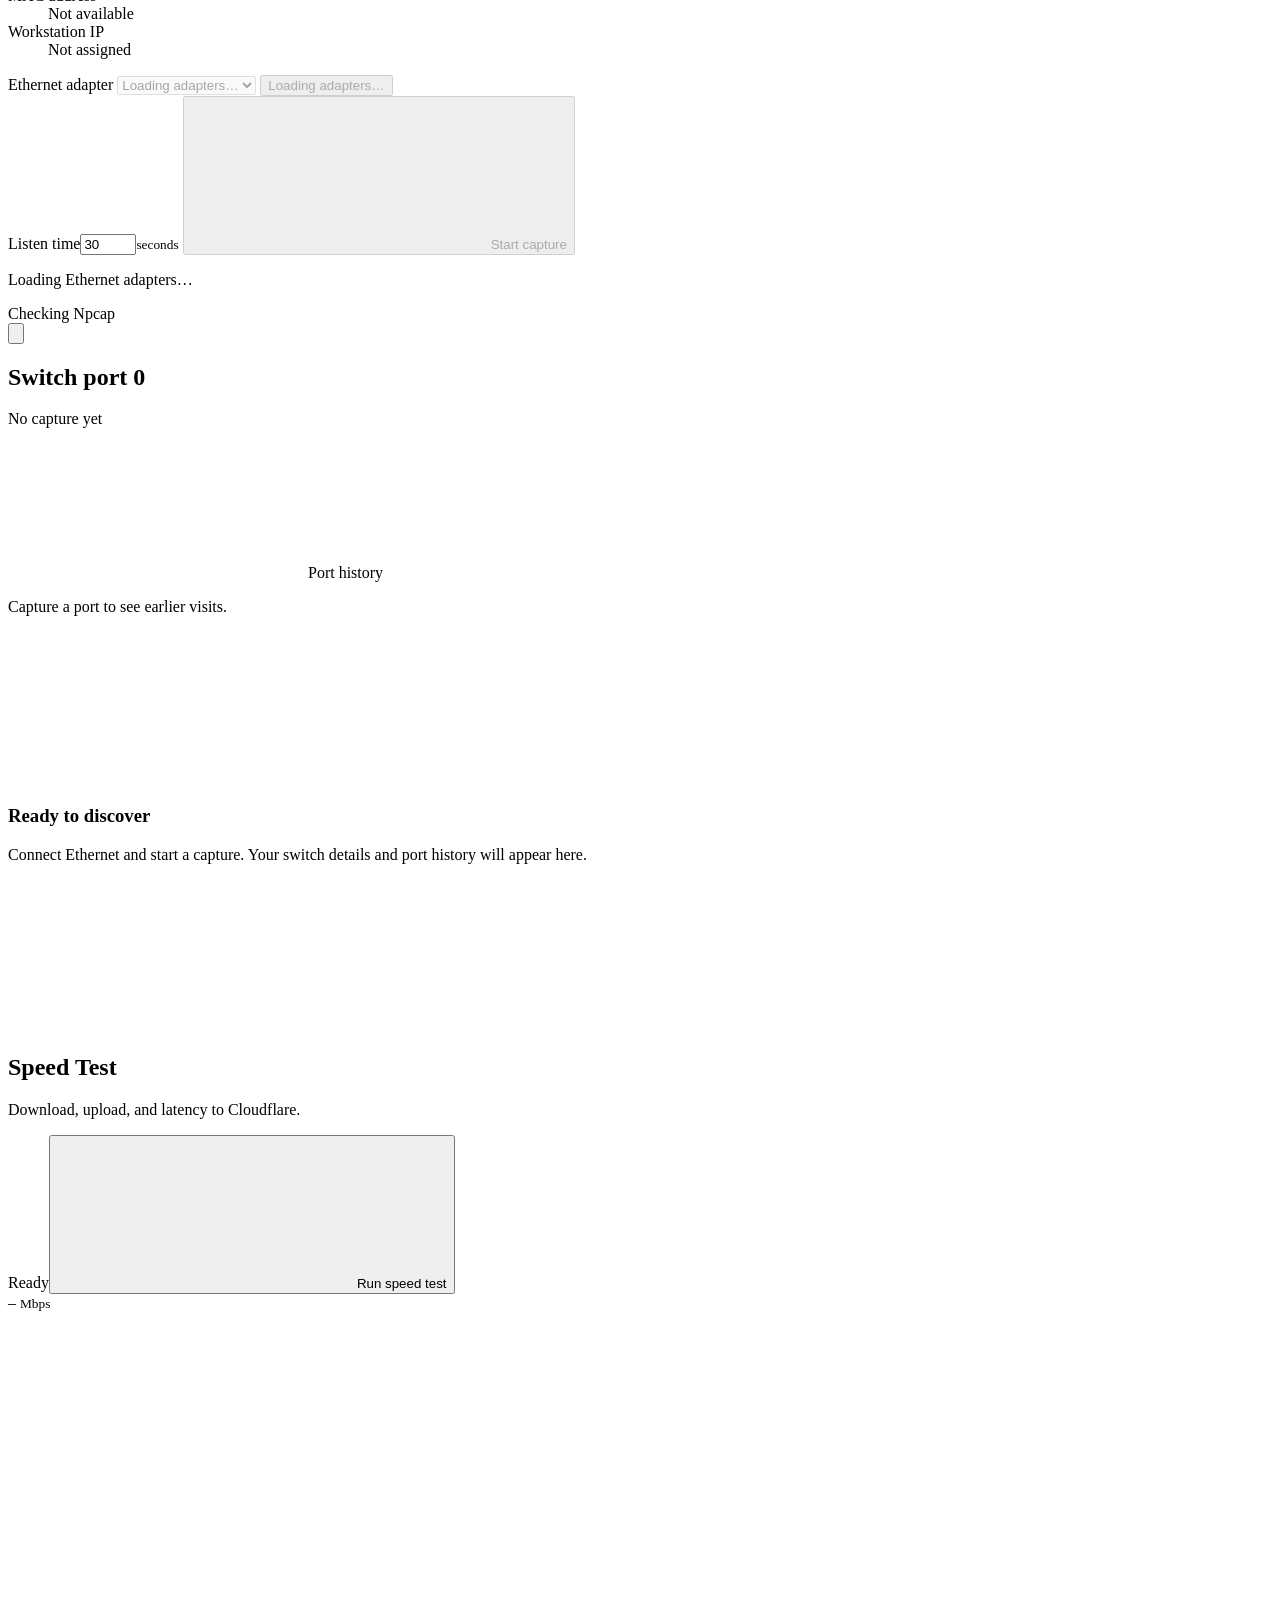
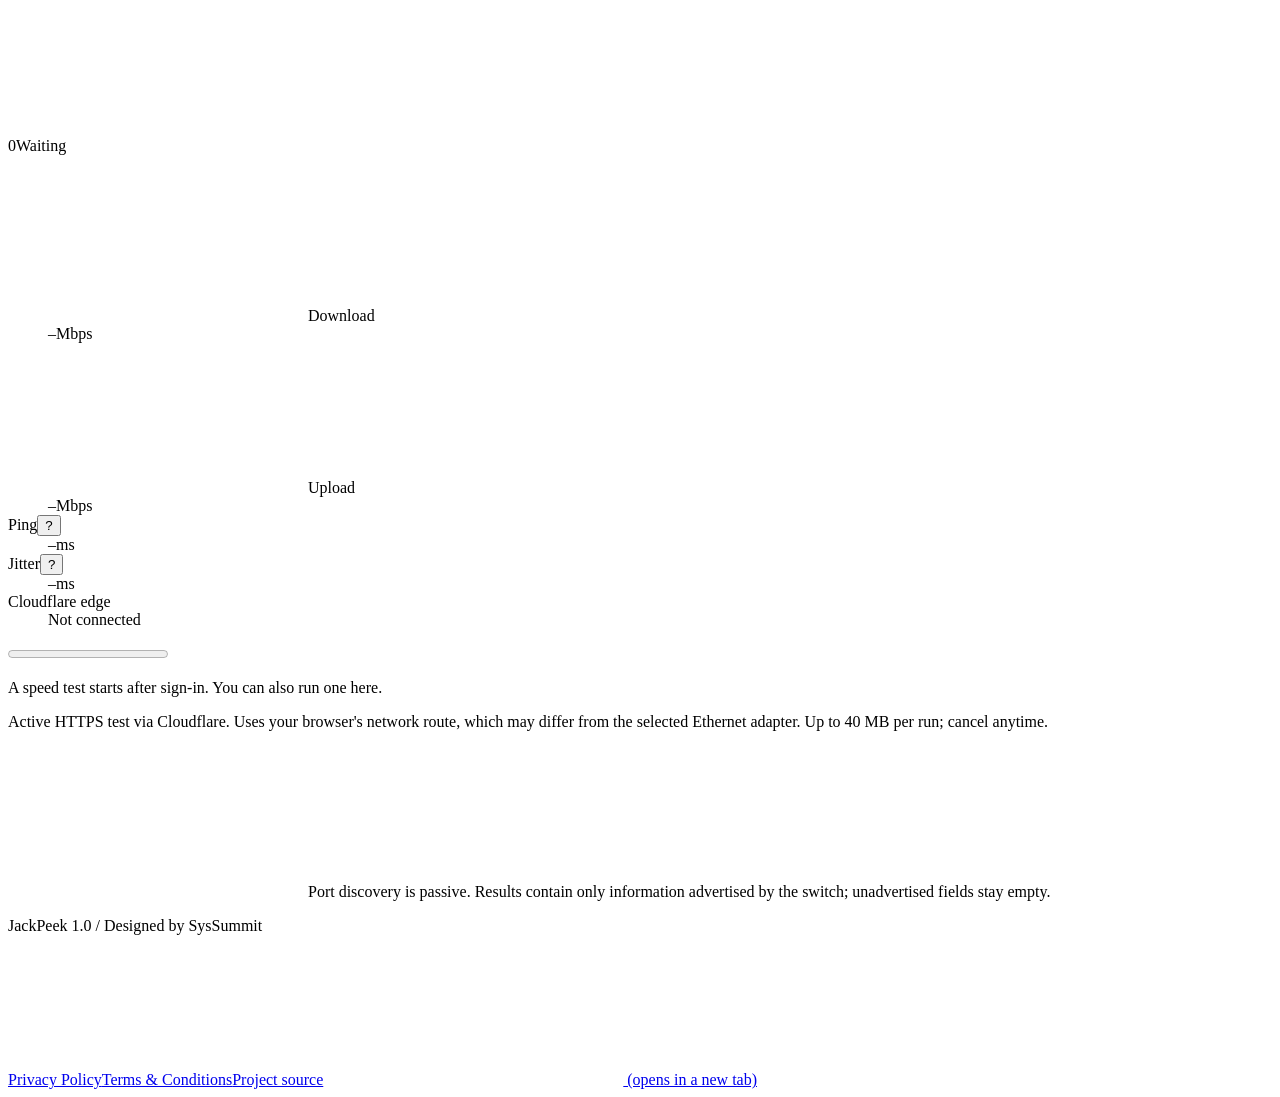
==== commit 30574b98: "Add NAS health cache workflow" ====
--- a/src/NetworkPortAnalyzer.Web/wwwroot/index.html
+++ b/src/NetworkPortAnalyzer.Web/wwwroot/index.html
@@ -5,11 +5,13 @@
     <meta name="viewport" content="width=device-width, initial-scale=1" />
     <meta
       name="description"
-      content="Local Windows utility for passive wired Ethernet discovery and evidence reports."
+      content="JackPeek identifies wired switch connections, compares port history, and runs a Speed Test from your Windows workstation."
     />
     <title>Capture | JackPeek</title>
-    <link rel="icon" type="image/png" href="/favicon.png" />
+    <link rel="icon" type="image/svg+xml" href="/assets/jackpeek-mark.svg" />
     <link rel="stylesheet" href="/styles.css" />
+    <script src="/speed-test.js" defer></script>
+    <script src="/ui-system.js" defer></script>
     <script src="/app.js" defer></script>
     <script src="/technical-review.js" defer></script>
   </head>
@@ -21,33 +23,39 @@
     >
       <div class="auth-card entry-card">
         <div class="auth-brand">
-          <img src="/assets/port-checker.png" width="56" height="56" alt="" />
-          <div><strong>JackPeek</strong><span>Designed by <b class="sys-summit-wordmark"><i>SYS</i>SUMMIT</b></span></div>
+          <img src="/assets/jackpeek-mark.svg" width="56" height="56" alt="" />
+          <div>
+            <strong>JackPeek</strong
+            ><span
+              >Designed by <b class="sys-summit-wordmark">SysSummit</b></span
+            >
+          </div>
         </div>
-        <p class="workspace-label">Ethernet discovery &amp; evidence</p>
+        <p class="workspace-label">Your network workspace</p>
         <h1 id="signInTitle" tabindex="-1">Secure access</h1>
         <p>
-          Use your approved Windows account, or sign in as an administrator to
-          manage access.
+          Sign in with your approved Windows account to discover ports and
+          review your team's evidence.
         </p>
         <div class="signin-options">
           <button
             id="windowsSignInBtn"
-            class="signin-option"
+            class="signin-option primary"
             type="button"
             disabled
           >
-            <svg viewBox="0 0 24 24" aria-hidden="true">
-              <circle cx="9" cy="8" r="3" />
-              <path
-                d="M3 20v-2a6 6 0 0 1 12 0v2M17 5a3 3 0 0 1 0 6m1 3a5 5 0 0 1 3 4v2"
-              /></svg
-            ><span
+            <svg class="icon" aria-hidden="true">
+              <use href="/assets/heroicons.svg#user-circle" />
+            </svg>
+            <span
               ><strong>Log in</strong
               ><small id="detectedAccount"
                 >Checking Windows account…</small
               ></span
-            ><span aria-hidden="true">›</span>
+            >
+            <svg class="icon" aria-hidden="true">
+              <use href="/assets/heroicons.svg#arrow-right" />
+            </svg>
           </button>
           <button
             id="administratorSignInBtn"
@@ -55,29 +63,40 @@
             type="button"
             disabled
           >
-            <svg viewBox="0 0 24 24" aria-hidden="true">
-              <rect x="5" y="10" width="14" height="11" rx="2" />
-              <path d="M8 10V6a4 4 0 0 1 8 0v4" /></svg
-            ><span
+            <svg class="icon" aria-hidden="true">
+              <use href="/assets/heroicons.svg#lock-closed" />
+            </svg>
+            <span
               ><strong>Log in as Administrator</strong
-              ><small>Account Manager and system settings</small></span
-            ><span aria-hidden="true">›</span>
+              ><small>Manage accounts and application settings</small></span
+            >
+            <svg class="icon" aria-hidden="true">
+              <use href="/assets/heroicons.svg#arrow-right" />
+            </svg>
           </button>
         </div>
-        <p id="signInStatus" role="status" class="inline-status">
-          Connecting to the local service…
+        <p id="signInStatus" class="inline-status" role="status">
+          Connecting to JackPeek…
         </p>
-        <button id="retrySessionBtn" class="button" type="button" hidden>
+        <button
+          id="retrySessionBtn"
+          class="button secondary"
+          type="button"
+          hidden
+        >
           Try again
         </button>
         <p class="auth-footnote">
-          Access is restricted to approved Windows accounts.
+          A speed test starts after sign-in. It uses up to 40 MB and can be
+          canceled at any time.
         </p>
         <nav class="auth-legal" aria-label="Sign-in legal links">
-          <a href="/privacy">Privacy</a><a href="/terms">Terms</a>
+          <a href="/privacy">Privacy Policy</a
+          ><a href="/terms">Terms &amp; Conditions</a>
         </nav>
       </div>
     </section>
+
     <section
       id="profileScreen"
       class="auth-screen"
@@ -86,89 +105,106 @@
     >
       <div class="auth-card">
         <div class="auth-brand">
-          <img src="/assets/port-checker.png" width="56" height="56" alt="" />
-          <div><strong>JackPeek</strong><span>Designed by <b class="sys-summit-wordmark"><i>SYS</i>SUMMIT</b></span></div>
+          <img src="/assets/jackpeek-mark.svg" width="56" height="56" alt="" />
+          <div>
+            <strong>JackPeek</strong
+            ><span
+              >Designed by <b class="sys-summit-wordmark">SysSummit</b></span
+            >
+          </div>
         </div>
-        <span class="badge success">Account approved</span>
-        <h1 id="profileTitle" tabindex="-1">Introduce yourself</h1>
+        <span class="badge success"
+          ><svg class="icon" aria-hidden="true">
+            <use href="/assets/heroicons.svg#check-circle" /></svg
+          >Account approved</span
+        >
+        <h1 id="profileTitle" tabindex="-1">Make your scans yours.</h1>
         <p>
-          Your name will identify your future scans when identity recording is
-          enabled. You only need to do this once on this installation.
+          Add your name for future records when identity recording is enabled.
+          You only need to do this once on this installation.
         </p>
         <p id="profileAccount" class="account-label"></p>
         <form id="profileForm" class="stack-form">
-          <label
-            >First name<input
-              id="firstNameInput"
-              autocomplete="given-name"
-              maxlength="80"
-              required
-          /></label>
-          <label
-            >Last name<input
-              id="lastNameInput"
-              autocomplete="family-name"
-              maxlength="80"
-              required
-          /></label>
-          <p id="profileStatus" role="status"></p>
+          <div class="field-grid">
+            <label for="firstNameInput"
+              >First name<input
+                id="firstNameInput"
+                autocomplete="given-name"
+                maxlength="80"
+                required
+            /></label>
+            <label for="lastNameInput"
+              >Last name<input
+                id="lastNameInput"
+                autocomplete="family-name"
+                maxlength="80"
+                required
+            /></label>
+          </div>
+          <p id="profileStatus" class="inline-status" role="status"></p>
           <button id="profileSubmitBtn" class="button primary" type="submit">
-            Save name &amp; continue
+            Save &amp; continue<svg class="icon" aria-hidden="true">
+              <use href="/assets/heroicons.svg#arrow-right" />
+            </svg>
           </button>
-          <button class="button" type="button" data-back-signin>
+          <button class="button secondary" type="button" data-back-signin>
             Back to sign-in
           </button>
         </form>
       </div>
     </section>
+
     <section
       id="accessDeniedScreen"
       class="auth-screen access-denied-screen"
+      aria-labelledby="accessDeniedTitle"
       hidden
     >
       <div class="auth-card access-card">
         <div class="auth-brand">
-          <b class="sys-summit-wordmark sys-summit-wordmark-large"><i>SYS</i>SUMMIT</b>
-          <span>JackPeek product access</span>
+          <img src="/assets/jackpeek-mark.svg" width="56" height="56" alt="" />
+          <div>
+            <strong>JackPeek</strong
+            ><span
+              >Designed by <b class="sys-summit-wordmark">SysSummit</b></span
+            >
+          </div>
         </div>
-        <p class="workspace-label">Ethernet discovery</p>
         <div class="denied-icon" aria-hidden="true">
-          <svg viewBox="0 0 48 48">
-            <circle cx="24" cy="24" r="20" />
-            <path d="M17 20h.01M31 20h.01M16 32c3.8-4 12.2-4 16 0" />
+          <svg class="icon">
+            <use href="/assets/heroicons.svg#face-frown" />
           </svg>
         </div>
-        <p class="access-kicker">Access denied</p>
-        <h1>This Windows account is not approved</h1>
+        <span class="badge error">Access not approved</span>
+        <h1 id="accessDeniedTitle" tabindex="-1">Let's get you access.</h1>
         <p id="accessDeniedReason">
-          The approved-account repository did not recognize this Windows
-          session.
+          This Windows account is not in the approved account directory.
         </p>
         <div class="need-access">
-          <strong>Need access?</strong>
+          <strong>Request approval</strong>
           <p>
-            Email
+            Send your Windows domain username to
             <a href="mailto:joshua.alvarez@rwjbh.org"
               >joshua.alvarez@rwjbh.org</a
             >
             or
             <a href="mailto:darien.valerin@rwjbh.org"
               >darien.valerin@rwjbh.org</a
-            >
-            to request access.
+            >.
           </p>
         </div>
-        <button class="button" type="button" data-back-signin>
+        <button class="button secondary" type="button" data-back-signin>
           Back to sign-in
         </button>
         <button class="button primary" type="button" data-open-admin>
           Log in as Administrator
         </button>
         <p id="accessDeniedAccount" class="auth-footnote">
-          Checking Windows account.
+          Checking Windows account…
         </p>
       </div>
     </section>
+
     <a class="skip-link" href="#main">Skip to content</a>
     <header class="topbar">
       <div class="shell topbar-inner">
@@ -177,18 +213,18 @@
           class="brand"
           href="/#capture"
           aria-label="JackPeek capture"
-        >
-          <img
-            src="/assets/port-checker.png"
+          ><img
+            src="/assets/jackpeek-mark.svg"
             width="36"
             height="36"
             alt=""
           /><span>JackPeek</span></a
-        ><span class="product-label">Network discovery</span>
+        >
+        <span class="product-label">Network workspace</span>
         <div class="workstation">
           <span id="sessionMachine">Local workstation</span
-          ><span class="version">v1.0</span
-          ><button
+          ><span class="version">v1.0</span>
+          <button
             id="signOutBtn"
             class="button small topbar-signout"
             type="button"
@@ -210,7 +246,9 @@
             aria-controls="capture"
             data-tab="capture"
           >
-            Capture
+            <svg class="icon" aria-hidden="true">
+              <use href="/assets/heroicons.svg#signal" /></svg
+            >Capture
           </button>
           <button
             id="history-tab"
@@ -222,7 +260,9 @@
             tabindex="-1"
             data-tab="history"
           >
-            Evidence history
+            <svg class="icon" aria-hidden="true">
+              <use href="/assets/heroicons.svg#clock" /></svg
+            >Evidence history
           </button>
           <button
             id="settings-tab"
@@ -236,53 +276,55 @@
             aria-hidden="true"
             hidden
           >
-            Settings
+            <svg class="icon" aria-hidden="true">
+              <use href="/assets/heroicons.svg#cog-6-tooth" /></svg
+            >Settings
           </button>
         </div>
-        <span class="nav-note">Passive only</span>
+        <span class="nav-note"
+          ><svg class="icon" aria-hidden="true">
+            <use href="/assets/heroicons.svg#shield-check" /></svg
+          >Local workspace</span
+        >
       </div>
     </div>
+
     <main id="main" class="shell main" tabindex="-1">
       <section id="capture" role="tabpanel" aria-labelledby="capture-tab">
         <div class="page-heading">
           <div>
+            <p class="workspace-label">Wired Ethernet</p>
             <h1>Port discovery</h1>
-            <p>Identify the switch and port connected to this workstation.</p>
+            <p>
+              Discover the switch port. Compare its history. Check your Internet
+              speed.
+            </p>
           </div>
           <button id="refreshBtn" class="button secondary" type="button">
-            <svg class="icon" viewBox="0 0 24 24" aria-hidden="true">
-              <path
-                d="M20 7v5h-5M4 17v-5h5M6 7a7 7 0 0 1 12-1l2 3M4 15l2 3a7 7 0 0 0 12-1"
-              /></svg
+            <svg class="icon" aria-hidden="true">
+              <use href="/assets/heroicons.svg#arrow-path" /></svg
             ><span>Refresh adapters</span>
           </button>
         </div>
-        <div class="trust-strip" aria-label="Passive capture assurances">
-          <span>Passive only</span>
-          <span>No switch login</span>
-          <span>No SNMP</span>
-          <span>No configuration changes</span>
-        </div>
+
         <section
           class="panel adapter-panel"
-          aria-label="Adapter and capture controls"
+          aria-label="Ethernet adapter and capture"
         >
           <dl class="adapter-summary">
             <div class="adapter-identity">
-              <span class="adapter-icon" aria-hidden="true">
-                <svg viewBox="0 0 24 24">
-                  <path d="M5 4h14v10l-3 3H8l-3-3V4Z" />
-                  <path d="M8 8h2m2 0h2m2 0h1M9 17v3m6-3v3" />
-                </svg>
-              </span>
-              <dt>Wired adapter</dt>
-              <dd id="adapterName">Checking adapters</dd>
+              <span class="adapter-icon" aria-hidden="true"
+                ><svg class="icon">
+                  <use href="/assets/heroicons.svg#server" /></svg
+              ></span>
+              <dt>Ethernet adapter</dt>
+              <dd id="adapterName">Checking adapters…</dd>
               <dd id="adapterDescription" class="subvalue">
-                Reading Windows Ethernet interfaces.
+                Reading wired Windows interfaces.
               </dd>
             </div>
             <div>
-              <dt>Link state</dt>
+              <dt>Link</dt>
               <dd><span id="adapterLink" class="badge">Checking</span></dd>
             </div>
             <div>
@@ -290,20 +332,23 @@
               <dd id="adapterMac" class="mono">Not available</dd>
             </div>
             <div>
-              <dt>IP addresses</dt>
+              <dt>Workstation IP</dt>
               <dd id="adapterIps" class="mono">Not assigned</dd>
             </div>
           </dl>
           <form id="captureForm" class="capture-controls">
             <div class="adapter-control">
-              <span class="field-label">Ethernet adapter</span>
+              <label class="field-label" for="adapterMenuButton"
+                >Ethernet adapter</label
+              >
               <select
                 id="adapterSelect"
                 class="native-adapter-select"
+                aria-label="Ethernet adapter"
                 tabindex="-1"
                 disabled
               >
-                <option value="">Loading adapters...</option>
+                <option value="">Loading adapters…</option>
               </select>
               <button
                 id="adapterMenuButton"
@@ -314,15 +359,21 @@
                 aria-controls="adapterMenu"
                 disabled
               >
-                <span id="adapterMenuLabel">Loading adapters...</span>
+                <span id="adapterMenuLabel">Loading adapters…</span>
               </button>
-              <div id="adapterMenu" class="adapter-menu" role="listbox" hidden></div>
-            </div>
-            <label class="capture-duration" for="durationInput">
-              <span class="field-label">Listen time</span>
-              <span class="duration-input-row">
-                <span class="duration-input-shell">
-                  <input
+              <div
+                id="adapterMenu"
+                class="adapter-menu"
+                role="listbox"
+                aria-label="Available Ethernet adapters"
+                hidden
+              ></div>
+            </div>
+            <label class="capture-duration" for="durationInput"
+              ><span class="field-label">Listen time</span
+              ><span class="duration-input-row"
+                ><span class="duration-input-shell"
+                  ><input
                     id="durationInput"
                     type="number"
                     min="5"
@@ -332,33 +383,38 @@
                     inputmode="numeric"
                     aria-describedby="durationUnit"
                     required
-                  />
-                  <small id="durationUnit">secs</small>
-                </span>
-              </span>
-            </label>
-            <button id="scanBtn" class="button primary capture-action" type="submit" disabled>
-              <svg class="icon" viewBox="0 0 24 24" aria-hidden="true">
-                <path d="m9 5 10 7-10 7z" /></svg
-              ><span>Start capture</span></button
-            ><button
+                  /><small id="durationUnit">seconds</small></span
+                ></span
+              ></label
+            >
+            <button
+              id="scanBtn"
+              class="button primary capture-action"
+              type="submit"
+              disabled
+            >
+              <svg class="icon" aria-hidden="true">
+                <use href="/assets/heroicons.svg#play" /></svg
+              ><span>Start capture</span>
+            </button>
+            <button
               id="resumeScanBtn"
               class="button secondary"
               type="button"
               hidden
             >
-              Check capture status
+              <svg class="icon" aria-hidden="true">
+                <use href="/assets/heroicons.svg#arrow-path" /></svg
+              >Check capture status
             </button>
           </form>
           <div class="capture-status">
-            <p id="status" role="status">Loading Ethernet adapters...</p>
-            <span id="captureState" class="badge"
-              >Checking capture support</span
-            >
+            <p id="status" role="status">Loading Ethernet adapters…</p>
+            <span id="captureState" class="badge">Checking Npcap</span>
           </div>
           <div id="captureProgress" class="capture-progress" hidden>
             <div class="progress-label">
-              <span id="progressText">Listening for advertisements</span
+              <span id="progressText">Listening for switch advertisements</span
               ><span id="countdown" class="mono">30s</span>
             </div>
             <progress
@@ -369,90 +425,282 @@
             ></progress>
           </div>
         </section>
-        <div id="captureNotice" class="notice" hidden></div>
-        <div class="section-heading">
-          <h2>Switch port <span id="neighborCount" class="count">0</span></h2>
-          <span id="captureSummary" class="secondary-text"
-            >No capture in this session</span
+        <div id="captureNotice" class="notice" role="status" hidden></div>
+        <div id="nasHealthDock" class="nas-health-dock" data-state="unknown">
+          <button
+            id="nasHealthBtn"
+            class="nas-health-button"
+            type="button"
+            aria-haspopup="dialog"
+            aria-expanded="false"
+            aria-controls="nasHealthMenu"
+            title="NAS repository health"
           >
+            <svg
+              class="icon"
+              aria-hidden="true"
+              viewBox="0 0 24 24"
+              fill="none"
+              stroke="currentColor"
+              stroke-width="1.7"
+              stroke-linecap="round"
+              stroke-linejoin="round"
+            >
+              <path d="M6 4v5a4 4 0 0 0 8 0V4" />
+              <path d="M4 4h2" />
+              <path d="M14 4h2" />
+              <path d="M10 13v2a5 5 0 0 0 10 0v-1" />
+              <circle cx="20" cy="11" r="2" />
+            </svg>
+            <span id="nasHealthBadge" class="nas-health-badge" hidden>0</span>
+          </button>
+          <div
+            id="nasHealthMenu"
+            class="nas-health-menu"
+            role="dialog"
+            aria-labelledby="nasHealthTitle"
+            hidden
+          >
+            <div class="nas-health-heading">
+              <div>
+                <p class="workspace-label">NAS repository</p>
+                <h3 id="nasHealthTitle">Health</h3>
+              </div>
+              <span id="nasHealthState" class="badge">Checking</span>
+            </div>
+            <p id="nasHealthMessage" class="nas-health-message">
+              Checking NAS repository health.
+            </p>
+            <dl class="nas-health-grid">
+              <div>
+                <dt>Retained local logs</dt>
+                <dd id="nasRetainedCount">0</dd>
+              </div>
+              <div>
+                <dt>Pending upload</dt>
+                <dd id="nasPendingCount">0</dd>
+              </div>
+              <div>
+                <dt>Close to expire</dt>
+                <dd id="nasExpiringCount">0</dd>
+              </div>
+              <div>
+                <dt>Next expiry</dt>
+                <dd id="nasNextExpiry">None</dd>
+              </div>
+            </dl>
+            <p id="nasArchivePath" class="nas-health-path mono">
+              Archive path not loaded.
+            </p>
+            <div class="nas-health-actions">
+              <button id="nasForceUploadBtn" class="button primary small" type="button">
+                Force upload
+              </button>
+              <button id="nasRefreshHealthBtn" class="button secondary small" type="button">
+                Refresh
+              </button>
+            </div>
+            <p id="nasHealthSyncStatus" class="inline-status" role="status"></p>
+          </div>
         </div>
-        <div id="resultContext" class="result-context" hidden></div>
-        <section class="panel result-workspace" aria-label="Discovery results">
-          <aside class="neighbor-sidebar">
-            <div class="sidebar-heading">Port history</div>
-            <div id="neighborList">
-              <p class="sidebar-empty">
-                Capture a switch port to find its previous records.
-              </p>
-            </div>
-          </aside>
-          <div id="results" class="neighbor-detail">
-            <div class="empty-state">
-              <div class="empty-symbol" aria-hidden="true">
-                <svg viewBox="0 0 48 48">
-                  <rect x="7" y="12" width="34" height="24" rx="3" />
-                  <path d="M13 22h4v6h-4zm9 0h4v6h-4zm9 0h4v6h-4M14 17h20" />
-                </svg>
-              </div>
-              <h3>Ready when you are</h3>
-              <p>
-                Connect wired Ethernet, select the adapter, and start a capture.
-                JackPeek listens for switch advertisements.
-              </p>
+
+        <section
+          class="panel result-panel"
+          aria-label="Switch port result and history"
+        >
+          <div class="section-heading panel-heading">
+            <h2>Switch port <span id="neighborCount" class="count">0</span></h2>
+            <span id="captureSummary" class="secondary-text"
+              >No capture yet</span
+            >
+          </div>
+          <div id="resultContext" class="result-context" hidden></div>
+          <div class="result-workspace">
+            <aside
+              class="neighbor-sidebar"
+              aria-label="Previous captures of this port"
+            >
+              <div class="sidebar-heading">
+                <svg class="icon" aria-hidden="true">
+                  <use href="/assets/heroicons.svg#clock" /></svg
+                >Port history
+              </div>
+              <div id="neighborList">
+                <p class="sidebar-empty">
+                  Capture a port to see earlier visits.
+                </p>
+              </div>
+            </aside>
+            <div id="results" class="neighbor-detail">
+              <div class="empty-state">
+                <div class="empty-symbol" aria-hidden="true">
+                  <svg class="icon">
+                    <use href="/assets/heroicons.svg#server" />
+                  </svg>
+                </div>
+                <h3>Ready to discover</h3>
+                <p>
+                  Connect Ethernet and start a capture. Your switch details and
+                  port history will appear here.
+                </p>
+              </div>
             </div>
           </div>
         </section>
+
         <section
-          id="liveTrafficPanel"
-          class="panel live-traffic-panel"
-          aria-label="Observed workstation traffic"
+          id="speedTestPanel"
+          class="panel speed-test-panel"
+          aria-labelledby="speedTestTitle"
         >
-          <div class="live-traffic-heading">
-            <div>
-              <span class="workspace-label">Local adapter counters</span>
-              <h2>Observed traffic</h2>
-            </div>
-            <span id="liveTrafficState" class="badge">Waiting for adapter</span>
-          </div>
-          <dl class="live-traffic-grid">
-            <div>
-              <dt>RX Mbps <button class="info-tip" type="button" title="Data received by the selected Windows adapter. JackPeek reads the local byte counter and sends no test traffic." aria-label="What is RX Mbps?">?</button></dt>
-              <dd id="liveTrafficRx" class="metric-value">0.00</dd>
-            </div>
-            <div>
-              <dt>TX Mbps <button class="info-tip" type="button" title="Data sent by the selected Windows adapter. This includes existing workstation traffic only." aria-label="What is TX Mbps?">?</button></dt>
-              <dd id="liveTrafficTx" class="metric-value">0.00</dd>
-            </div>
-            <div>
-              <dt>Total Mbps <button class="info-tip" type="button" title="Combined receive and transmit rate from the local Windows adapter counters." aria-label="What is total Mbps?">?</button></dt>
-              <dd id="liveTrafficTotal" class="metric-value">0.00</dd>
-            </div>
-            <div>
-              <dt>Peak Mbps <button class="info-tip" type="button" title="Highest combined rate observed during the current 60-second local window." aria-label="What is peak Mbps?">?</button></dt>
-              <dd id="liveTrafficPeak" class="metric-value">0.00</dd>
-            </div>
-            <div>
-              <dt>60s average <button class="info-tip" type="button" title="Average combined rate from the recent local counter samples." aria-label="What is the 60-second average?">?</button></dt>
-              <dd id="liveTrafficAverage" class="metric-value">0.00</dd>
+          <div class="speed-test-heading panel-heading">
+            <div class="heading-icon">
+              <span class="icon-tile" aria-hidden="true"
+                ><svg class="icon">
+                  <use href="/assets/heroicons.svg#bolt" /></svg
+              ></span>
+              <div>
+                <h2 id="speedTestTitle">Speed Test</h2>
+                <p>Download, upload, and latency to Cloudflare.</p>
+              </div>
+            </div>
+            <div class="speed-actions">
+              <span id="speedTestState" class="badge">Ready</span
+              ><button
+                id="speedTestStartBtn"
+                class="button secondary"
+                type="button"
+              >
+                <svg class="icon" aria-hidden="true">
+                  <use href="/assets/heroicons.svg#play" /></svg
+                >Run speed test</button
+              ><button
+                id="speedTestCancelBtn"
+                class="button secondary"
+                type="button"
+                hidden
+              >
+                Cancel
+              </button>
+            </div>
+          </div>
+          <div class="speed-test-stage" aria-label="Live speed test meter">
+            <div class="speed-gauge" aria-hidden="true">
+              <div class="speed-gauge-ring">
+                <span id="speedGaugeValue">–</span>
+                <small id="speedGaugeLabel">Mbps</small>
+              </div>
+            </div>
+            <div class="speed-chart-wrap">
+              <svg
+                id="speedChart"
+                class="speed-chart"
+                viewBox="0 0 360 120"
+                preserveAspectRatio="none"
+                role="img"
+                aria-label="Live speed test graph"
+              >
+                <path class="speed-chart-grid" d="M0 30 H360 M0 60 H360 M0 90 H360" />
+                <path id="speedChartPath" class="speed-chart-line" d="" />
+              </svg>
+              <div class="speed-chart-scale">
+                <span>0</span><span id="speedChartPeak">Waiting</span>
+              </div>
+            </div>
+          </div>
+          <dl class="speed-test-grid">
+            <div class="speed-metric speed-metric-primary">
+              <dt>
+                <svg class="icon" aria-hidden="true">
+                  <use href="/assets/heroicons.svg#arrow-down-tray" /></svg
+                >Download
+              </dt>
+              <dd>
+                <span id="speedDownload" class="metric-value">–</span
+                ><span class="speed-unit">Mbps</span>
+              </dd>
+            </div>
+            <div class="speed-metric speed-metric-primary">
+              <dt>
+                <svg class="icon" aria-hidden="true">
+                  <use href="/assets/heroicons.svg#arrow-up-tray" /></svg
+                >Upload
+              </dt>
+              <dd>
+                <span id="speedUpload" class="metric-value">–</span
+                ><span class="speed-unit">Mbps</span>
+              </dd>
+            </div>
+            <div class="speed-metric">
+              <dt>
+                Ping<button
+                  class="info-tip"
+                  type="button"
+                  aria-label="About ping"
+                  title="Median HTTPS response latency to the Cloudflare edge, not an ICMP ping. Includes browser and server processing."
+                >
+                  ?
+                </button>
+              </dt>
+              <dd>
+                <span id="speedPing" class="metric-value">–</span
+                ><span class="speed-unit">ms</span>
+              </dd>
+            </div>
+            <div class="speed-metric">
+              <dt>
+                Jitter<button
+                  class="info-tip"
+                  type="button"
+                  aria-label="About jitter"
+                  title="Average difference between consecutive HTTPS latency measurements. Lower values mean more consistent response times."
+                >
+                  ?
+                </button>
+              </dt>
+              <dd>
+                <span id="speedJitter" class="metric-value">–</span
+                ><span class="speed-unit">ms</span>
+              </dd>
+            </div>
+            <div class="speed-metric speed-edge">
+              <dt>Cloudflare edge</dt>
+              <dd id="speedEdge">Not connected</dd>
             </div>
           </dl>
-          <div class="live-traffic-bars" aria-hidden="true">
-            <div><span>Down</span><progress id="liveTrafficRxBar" value="0" max="100"></progress></div>
-            <div><span>Up</span><progress id="liveTrafficTxBar" value="0" max="100"></progress></div>
-          </div>
-          <p id="liveTrafficDetail" class="comparison-note">
-            Select a connected wired adapter to observe local counters.
-          </p>
-          <p class="live-traffic-footnote">
-            Passive display only. JackPeek does not generate traffic for these readings.
-          </p>
+          <div class="speed-test-footer">
+            <progress
+              id="speedTestProgress"
+              max="100"
+              value="0"
+              aria-label="Speed test progress"
+            ></progress>
+            <p
+              id="speedTestDetail"
+              class="inline-status"
+              role="status"
+              aria-live="polite"
+            >
+              A speed test starts after sign-in. You can also run one here.
+            </p>
+            <p class="speed-test-footnote">
+              Active HTTPS test via Cloudflare. Uses your browser's network
+              route, which may differ from the selected Ethernet adapter. Up to
+              40 MB per run; cancel anytime.
+            </p>
+          </div>
         </section>
         <div id="lastEvidence" class="evidence-strip" hidden></div>
         <p class="context-note">
-          <strong>About these results</strong> Only advertised information is
-          shown. Missing fields mean the switch did not advertise a value.
+          <svg class="icon" aria-hidden="true">
+            <use href="/assets/heroicons.svg#information-circle" /></svg
+          ><span
+            >Port discovery is passive. Results contain only information
+            advertised by the switch; unadvertised fields stay empty.</span
+          >
         </p>
       </section>
+
       <section
         id="history"
         role="tabpanel"
@@ -461,26 +709,29 @@
       >
         <div class="page-heading">
           <div>
+            <p class="workspace-label">Saved evidence</p>
             <h1>Evidence history</h1>
             <p>
-              Review every saved capture from this system and export its evidence.
+              Find a capture, compare changes, and export the details you need.
             </p>
           </div>
           <button id="refreshReportsBtn" class="button secondary" type="button">
-            Refresh history
+            <svg class="icon" aria-hidden="true">
+              <use href="/assets/heroicons.svg#arrow-path" /></svg
+            >Refresh history
           </button>
         </div>
         <div class="panel history-panel">
           <div class="history-toolbar">
             <label class="search-label" for="reportSearch"
-              >Find a report<input
+              >Search evidence<input
                 id="reportSearch"
                 type="search"
-                placeholder="Device, port, workstation, or evidence ID"
-                autocomplete="off" /></label
-            ><div class="filter-toolbar-actions">
-              <span id="reportCount" class="secondary-text"
-                >Loading reports</span
+                placeholder="Switch, port, workstation, or evidence ID"
+                autocomplete="off"
+            /></label>
+            <div class="filter-toolbar-actions">
+              <span id="reportCount" class="badge">Loading reports…</span
               ><button
                 id="historyFiltersToggle"
                 class="button secondary filter-toggle"
@@ -488,42 +739,85 @@
                 aria-expanded="true"
                 aria-controls="historyFilters"
               >
-                <span>Filters</span><span class="filter-toggle-chevron" aria-hidden="true"></span>
+                <span>Filters</span
+                ><span class="filter-toggle-chevron" aria-hidden="true"></span>
               </button>
             </div>
           </div>
-          <div id="historyFilters" class="history-filters" aria-label="Evidence filters">
-            <label class="filter-field">Show<select id="reportFilter">
-              <option value="all">All evidence</option>
-              <option value="success">Successful captures</option>
-              <option value="empty">No advertisements</option>
-              <option value="error">With errors</option>
-              <option value="pending">Pending NAS sync</option>
-              <option value="review">Admin review required</option>
-            </select></label>
+          <div
+            id="historyFilters"
+            class="history-filters"
+            aria-label="Evidence filters"
+          >
+            <label class="filter-field" for="reportFilter"
+              >Capture outcome<select id="reportFilter">
+                <option value="all">All evidence</option>
+                <option value="success">Successful captures</option>
+                <option value="empty">No advertisements</option>
+                <option value="error">With errors</option>
+                <option value="pending">Pending NAS sync</option>
+                <option value="review">Admin review required</option>
+              </select></label
+            >
             <div class="filter-field history-combobox-field">
               <label for="timelineSwitchFilter">Switch</label>
               <div class="history-combobox" data-history-combobox="switch">
-                <input id="timelineSwitchFilter" type="search" placeholder="Name, IP, or MAC" autocomplete="off" role="combobox" aria-autocomplete="list" aria-expanded="false" aria-controls="switchFilterMenu" />
-                <div id="switchFilterMenu" class="history-combobox-menu" role="listbox" hidden></div>
+                <input
+                  id="timelineSwitchFilter"
+                  type="search"
+                  placeholder="Name, IP, or MAC"
+                  autocomplete="off"
+                  role="combobox"
+                  aria-autocomplete="list"
+                  aria-expanded="false"
+                  aria-controls="switchFilterMenu"
+                />
+                <div
+                  id="switchFilterMenu"
+                  class="history-combobox-menu"
+                  role="listbox"
+                  aria-label="Matching switches"
+                  hidden
+                ></div>
               </div>
             </div>
             <div class="filter-field history-combobox-field">
               <label for="timelinePortFilter">Port</label>
               <div class="history-combobox" data-history-combobox="port">
-                <input id="timelinePortFilter" type="search" placeholder="Port or VLAN" autocomplete="off" role="combobox" aria-autocomplete="list" aria-expanded="false" aria-controls="portFilterMenu" />
-                <div id="portFilterMenu" class="history-combobox-menu" role="listbox" hidden></div>
-              </div>
-            </div>
-            <label class="filter-field">Status<select id="timelineStatusFilter">
-              <option value="all">All identity states</option>
-              <option value="confirmed">Identity confirmed</option>
-              <option value="updated">Identity updated</option>
-              <option value="review">Requires review</option>
-              <option value="new">New identity</option>
-            </select></label>
-            <label class="filter-field">From<input id="timelineFromFilter" type="date" /></label>
-            <label class="filter-field">To<input id="timelineToFilter" type="date" /></label>
+                <input
+                  id="timelinePortFilter"
+                  type="search"
+                  placeholder="Port or VLAN"
+                  autocomplete="off"
+                  role="combobox"
+                  aria-autocomplete="list"
+                  aria-expanded="false"
+                  aria-controls="portFilterMenu"
+                />
+                <div
+                  id="portFilterMenu"
+                  class="history-combobox-menu"
+                  role="listbox"
+                  aria-label="Matching ports"
+                  hidden
+                ></div>
+              </div>
+            </div>
+            <label class="filter-field" for="timelineStatusFilter"
+              >Identity status<select id="timelineStatusFilter">
+                <option value="all">All identity states</option>
+                <option value="confirmed">Identity confirmed</option>
+                <option value="updated">Identity updated</option>
+                <option value="review">Requires review</option>
+                <option value="new">New identity</option>
+              </select></label
+            >
+            <label class="filter-field" for="timelineFromFilter"
+              >From<input id="timelineFromFilter" type="date"
+            /></label>
+            <label class="filter-field" for="timelineToFilter"
+              >To<input id="timelineToFilter" type="date"
+            /></label>
           </div>
           <p id="historyStatus" class="inline-status" role="status"></p>
           <div id="reports" class="timeline-list" aria-live="polite"></div>
@@ -535,6 +829,7 @@
           hidden
         ></section>
       </section>
+
       <section
         id="settings"
         role="tabpanel"
@@ -543,19 +838,19 @@
       >
         <div class="page-heading">
           <div>
-            <h1>Settings</h1>
-            <p>Manage access and configure your JackPeek installation.</p>
-          </div>
-          <span id="settingsPolicy" class="badge">Loading policy</span>
+            <p class="workspace-label">Administration</p>
+            <h1>Workspace settings.</h1>
+            <p>Access, evidence, and the way your installation works.</p>
+          </div>
+          <span id="settingsPolicy" class="badge">Loading policy…</span>
         </div>
-
         <section id="settingsLocked" class="panel settings-locked">
-          <span class="badge">Administrator access</span>
-          <h2>Manage this workstation</h2>
-          <p>
-            Sign in as an administrator to manage approved accounts and
-            application settings.
-          </p>
+          <span class="icon-tile" aria-hidden="true"
+            ><svg class="icon">
+              <use href="/assets/heroicons.svg#lock-closed" /></svg
+          ></span>
+          <h2>Administrator access required</h2>
+          <p>Sign in to manage approved accounts and application settings.</p>
           <button class="button primary" type="button" data-open-admin>
             Log in as Administrator
           </button>
@@ -569,15 +864,16 @@
           <div class="workspace-header">
             <div class="section-heading">
               <div>
-                <p class="workspace-label">Administration</p>
-                <h2 id="adminWorkspaceTitle">Workspace settings</h2>
-                <p>People, permissions, and the way your workstation works.</p>
+                <h2 id="adminWorkspaceTitle">Manage this installation</h2>
+                <p>Changes apply to this Windows workstation.</p>
               </div>
               <div class="admin-session">
                 <span id="adminAccessStatus" class="badge success"
                   >Administrator active</span
                 ><button id="lockAdminBtn" class="button small" type="button">
-                  Lock &amp; sign out
+                  <svg class="icon" aria-hidden="true">
+                    <use href="/assets/heroicons.svg#lock-closed" /></svg
+                  >Lock &amp; sign out
                 </button>
               </div>
             </div>
@@ -595,11 +891,8 @@
                 aria-controls="accounts-panel"
                 data-admin-tab="accounts"
               >
-                <svg viewBox="0 0 24 24" aria-hidden="true">
-                  <circle cx="9" cy="8" r="3" />
-                  <path
-                    d="M3 20v-2a6 6 0 0 1 12 0v2M17 5a3 3 0 0 1 0 6m1 3a5 5 0 0 1 3 4v2"
-                  /></svg
+                <svg class="icon" aria-hidden="true">
+                  <use href="/assets/heroicons.svg#users" /></svg
                 >Account Manager
               </button>
               <button
@@ -612,10 +905,8 @@
                 tabindex="-1"
                 data-admin-tab="general"
               >
-                <svg viewBox="0 0 24 24" aria-hidden="true">
-                  <path d="M4 7h16M4 17h16" />
-                  <circle cx="9" cy="7" r="3" />
-                  <circle cx="16" cy="17" r="3" /></svg
+                <svg class="icon" aria-hidden="true">
+                  <use href="/assets/heroicons.svg#cog-6-tooth" /></svg
                 >General Settings
               </button>
               <button
@@ -628,77 +919,43 @@
                 tabindex="-1"
                 data-admin-tab="reviews"
               >
-                <svg viewBox="0 0 24 24" aria-hidden="true"><path d="M5 5h14v14H5zM8 9h8M8 13h5"/><path d="m16 16 3 3"/></svg>
-                Review Center <span id="adminReviewTabCount" class="count">0</span>
+                <svg class="icon" aria-hidden="true">
+                  <use href="/assets/heroicons.svg#shield-check" /></svg
+                >Review Center<span id="adminReviewTabCount" class="count"
+                  >0</span
+                >
               </button>
-              <button id="inventory-tab" class="workspace-tab" type="button" role="tab" aria-selected="false" aria-controls="inventory-panel" tabindex="-1" data-admin-tab="inventory">
-                <svg viewBox="0 0 24 24" aria-hidden="true"><rect x="4" y="5" width="16" height="5" rx="1"/><rect x="4" y="14" width="16" height="5" rx="1"/><path d="M8 7.5h.01M8 16.5h.01"/></svg>
-                Switch inventory
+              <button
+                id="inventory-tab"
+                class="workspace-tab"
+                type="button"
+                role="tab"
+                aria-selected="false"
+                aria-controls="inventory-panel"
+                tabindex="-1"
+                data-admin-tab="inventory"
+              >
+                <svg class="icon" aria-hidden="true">
+                  <use href="/assets/heroicons.svg#server" /></svg
+                >Switch inventory
               </button>
-              <button id="technical-tab" class="workspace-tab" type="button" role="tab" aria-selected="false" aria-controls="technical-panel" tabindex="-1" data-admin-tab="technical">
-                Technical Review
+              <button
+                id="technical-tab"
+                class="workspace-tab"
+                type="button"
+                role="tab"
+                aria-selected="false"
+                aria-controls="technical-panel"
+                tabindex="-1"
+                data-admin-tab="technical"
+              >
+                <svg class="icon" aria-hidden="true">
+                  <use href="/assets/heroicons.svg#document-text" /></svg
+                >Technical Review
               </button>
             </div>
           </div>
-          <section id="technical-panel" class="admin-panel technical-review" role="tabpanel" aria-labelledby="technical-tab" data-admin-panel="technical" hidden>
-            <div class="technical-heading">
-              <div><span class="workspace-label">Application assessment</span><h3>Technical Review</h3><p id="technicalBuild">Loading reviewed build...</p></div>
-              <button id="exportTechnicalReview" class="button secondary" type="button">Export Technical Review</button>
-            </div>
-            <div id="technicalCapabilities" class="technical-capabilities" aria-label="Verified capabilities"></div>
-            <p class="technical-assessment">Conditional evaluation. Open security and deployment risks remain.</p>
-            <div class="technical-toolbar">
-              <label for="technicalSearch">Find a topic<input id="technicalSearch" type="search" placeholder="Network, cookies, NAS, permissions..." autocomplete="off" /></label>
-              <button id="refreshTechnicalReview" class="button secondary" type="button">Refresh review</button>
-            </div>
-            <p id="technicalStatus" role="status" aria-live="polite"></p>
-            <div id="technicalSections"></div>
-          </section>
-          <section id="inventory-panel" class="admin-panel" role="tabpanel" aria-labelledby="inventory-tab" data-admin-panel="inventory" hidden>
-            <div class="review-center-header">
-              <div><span class="workspace-label">Infrastructure inventory</span><h3>Switch inventory</h3><p>Local inventory built only from passive evidence and PortLedger records.</p></div>
-              <div class="review-header-actions"><span id="inventoryCount" class="badge">0 switches</span><button id="refreshInventoryBtn" class="button secondary" type="button">Refresh inventory</button></div>
-            </div>
-            <div class="directory-toolbar inventory-toolbar">
-              <label class="search-label">Find a switch<input id="inventorySearch" type="search" placeholder="Name, IP, MAC, model, or port" autocomplete="off" /></label>
-              <button
-                id="inventoryFiltersToggle"
-                class="button secondary filter-toggle"
-                type="button"
-                aria-expanded="true"
-                aria-controls="inventoryFilters"
-              >
-                <span>Filters</span><span class="filter-toggle-chevron" aria-hidden="true"></span>
-              </button>
-              <div id="inventoryFilters" class="inventory-filter-options" aria-label="Inventory filters">
-                <label>Status<select id="inventoryStatusFilter"><option value="all">All states</option><option value="confirmed">Identity confirmed</option><option value="updated">Identity updated</option><option value="review">Requires review</option><option value="new">New identity</option></select></label>
-                <label class="inventory-check-filter"><input id="inventoryChangesFilter" type="checkbox" /> Has recent changes</label>
-                <label class="inventory-check-filter"><input id="inventoryPendingFilter" type="checkbox" /> Review pending</label>
-              </div>
-            </div>
-            <div id="switchInventory" class="switch-inventory" aria-live="polite"></div>
-          </section>
-          <section
-            id="reviews-panel"
-            class="admin-panel"
-            role="tabpanel"
-            aria-labelledby="reviews-tab"
-            data-admin-panel="reviews"
-            hidden
-          >
-            <div class="review-center-header">
-              <div><span class="workspace-label">Evidence governance</span><h3>Admin Review Center</h3><p>Verify identity changes and protect the evidence chain without changing original records.</p></div>
-              <div class="review-header-actions"><button id="refreshAdminReviewsBtn" class="button secondary" type="button">Refresh reviews</button><button id="retryAdminNasBtn" class="button" type="button">Retry NAS sync</button></div>
-            </div>
-            <div id="adminReviewSummary" class="review-summary-grid"></div>
-            <div class="review-center-layout">
-              <section class="panel review-queue-panel">
-                <div class="directory-toolbar"><label class="search-label">Find a review<input id="adminReviewSearch" type="search" placeholder="Switch, port, workstation, or evidence ID" /></label><span id="adminReviewStatus" class="inline-status" role="status"></span></div>
-                <div id="adminReviewRows" class="table-scroll"></div>
-              </section>
-              <section id="adminReviewDetail" class="panel review-detail-panel" aria-label="Review detail"><div class="empty-state"><h3>Select a review</h3><p>Choose an item to compare current and previous evidence.</p></div></section>
-            </div>
-          </section>
+
           <section
             id="accounts-panel"
             class="admin-panel active"
@@ -708,40 +965,46 @@
           >
             <div class="account-overview">
               <div>
-                <span class="workspace-label">Access directory</span>
                 <h3>Approved accounts</h3>
                 <p>
-                  Approve a Windows domain username. Each person adds their name
-                  at first sign-in.
+                  Approve Windows domain usernames. People add their names at
+                  first sign-in.
                 </p>
               </div>
               <div class="account-actions">
-                <span id="accountCount" class="badge">Loading accounts</span>
-                <button
+                <span id="accountCount" class="badge">Loading accounts…</span
+                ><button
                   id="openAccountDialogBtn"
                   class="button primary"
                   type="button"
                 >
-                  Approve account
-                </button>
-                <button
+                  <svg class="icon" aria-hidden="true">
+                    <use href="/assets/heroicons.svg#plus" /></svg
+                  >Approve account</button
+                ><button
                   id="openAdminPasswordDialogBtn"
                   class="button secondary"
                   type="button"
                 >
-                  Security
+                  <svg class="icon" aria-hidden="true">
+                    <use href="/assets/heroicons.svg#key" /></svg
+                  >Password
                 </button>
               </div>
             </div>
-            <section class="panel directory-panel account-directory-panel">
+            <section
+              class="panel directory-panel account-directory-panel"
+              aria-label="Approved account directory"
+            >
               <div class="directory-toolbar">
-                <label class="search-label"
-                  >Find an account<input
+                <label class="search-label" for="accountSearch"
+                  >Search accounts<input
                     id="accountSearch"
                     type="search"
-                    placeholder="Search account or name" /></label
-                ><label
-                  >Status<select id="accountFilter">
+                    placeholder="Domain username or full name"
+                    autocomplete="off" /></label
+                ><label for="accountFilter"
+                  >Access status<select id="accountFilter">
                     <option value="all">All accounts</option>
                     <option value="enabled">Approved</option>
                     <option value="disabled">Disabled</option>
@@ -769,6 +1032,7 @@
               <p id="accountsStatus" class="inline-status" role="status"></p>
             </section>
           </section>
+
           <section
             id="general-panel"
             class="admin-panel"
@@ -779,8 +1043,8 @@
           >
             <div class="general-overview panel">
               <div>
-                <span class="workspace-label">Storage health</span>
-                <h3 id="adminStorageMode">Checking storage</h3>
+                <p class="workspace-label">Storage status</p>
+                <h3 id="adminStorageMode">Checking storage…</h3>
                 <p id="adminArchiveRepository">
                   Reading archive configuration.
                 </p>
@@ -788,10 +1052,16 @@
                   No sync requested in this session.
                 </p>
               </div>
-              <div>
-                <span id="adminPendingCache" class="badge">Checking cache</span
-                ><button id="syncCacheBtn" class="button" type="button">
-                  Sync pending cache
+              <div class="review-header-actions">
+                <span id="adminPendingCache" class="badge">Checking cache…</span
+                ><button
+                  id="syncCacheBtn"
+                  class="button secondary"
+                  type="button"
+                >
+                  <svg class="icon" aria-hidden="true">
+                    <use href="/assets/heroicons.svg#arrow-path" /></svg
+                  >Sync pending cache
                 </button>
               </div>
             </div>
@@ -823,185 +1093,209 @@
                 </nav>
                 <fieldset id="settingsFields" disabled>
                   <div class="settings-section">
-                    <h2>Evidence storage</h2>
-                    <p>
-                      Each completed capture is saved to the configured history
-                      folder.
-                    </p>
-                    <label for="localHistoryInput"
-                      >History folder<input
-                        id="localHistoryInput"
-                        type="text"
-                        spellcheck="false"
-                        required
-                        aria-describedby="historyHelp" /></label
-                    ><small id="historyHelp"
-                      >Use a full Windows path. A network path sends records to
-                      that location.</small
-                    >
-                    <label class="check-row"
-                      ><input id="allowNasMirrorInput" type="checkbox" /><span
-                        >Allow archive mirroring<small
-                          >Copy new evidence to a second location when an
-                          archive path is set.</small
-                        ></span
-                      ></label
-                    >
-                    <label for="archiveMirrorInput"
-                      >Archive folder <span class="optional">Optional</span
-                      ><input
-                        id="archiveMirrorInput"
-                        type="text"
-                        spellcheck="false"
-                        placeholder="\\server\share\JackPeek"
-                        aria-describedby="archiveHelp" /></label
-                    ><small id="archiveHelp"
-                      >Archive copies have separate access and retention rules.
-                      A local save does not confirm that a mirror was
-                      saved.</small
-                    >
-                    <label for="storageModeInput"
-                      >Storage mode<select id="storageModeInput">
-                        <option value="local-nas-mirror">
-                          Local history with NAS mirror
-                        </option>
-                        <option value="nas-only-encrypted-cache">
-                          NAS primary with encrypted local cache
-                        </option>
-                        <option value="local-only">Local history only</option>
-                      </select></label
-                    >
-                    <label for="localCachePathInput"
-                      >Pending cache folder<input
-                        id="localCachePathInput"
-                        type="text"
-                        spellcheck="false"
-                        aria-describedby="cacheHelp" /></label
-                    ><small id="cacheHelp"
-                      >Used when NAS storage is temporarily unavailable.</small
-                    >
-                    <label for="cacheExpirationHoursInput"
-                      >Cache expiration (hours)<input
-                        id="cacheExpirationHoursInput"
-                        type="number"
-                        min="1"
-                        max="168"
-                        step="1"
-                        value="24"
-                        required
-                    /></label>
-                    <label for="nasSyncIntervalMinutesInput"
-                      >NAS sync interval (minutes)<input
-                        id="nasSyncIntervalMinutesInput"
-                        type="number"
-                        min="5"
-                        max="1440"
-                        step="1"
-                        value="60"
-                        required
-                    /></label>
-                    <label class="check-row"
-                      ><input
-                        id="adminManagedCacheEncryptionInput"
-                        type="checkbox"
-                      /><span
-                        >Use administrator managed cache encryption<small
-                          >Protect pending evidence cache using Windows data
-                          protection.</small
-                        ></span
-                      ></label
-                    >
-                    <label class="check-row"
-                      ><input
-                        id="requireEvidenceEncryptionInput"
-                        type="checkbox"
-                      /><span
-                        >Encrypt new evidence files<small
-                          >Windows user encryption (DPAPI). Exports are readable
-                          files. Other Windows accounts may be unable to read
-                          encrypted archive copies.</small
-                        ></span
-                      ></label
-                    >
+                    <div class="settings-section-heading">
+                      <h2>Evidence storage</h2>
+                      <p>
+                        Choose where completed captures and pending records are
+                        kept.
+                      </p>
+                    </div>
+                    <div class="field-grid">
+                      <label class="field-span-full" for="localHistoryInput"
+                        >History folder<input
+                          id="localHistoryInput"
+                          type="text"
+                          spellcheck="false"
+                          required
+                          aria-describedby="historyHelp"
+                        /><small id="historyHelp"
+                          >Use a full Windows path. A network path saves records
+                          to that location.</small
+                        ></label
+                      >
+                      <label class="check-row field-span-full"
+                        ><input id="allowNasMirrorInput" type="checkbox" /><span
+                          >Mirror evidence to an archive<small
+                            >Copy new evidence to a second location when an
+                            archive path is set.</small
+                          ></span
+                        ></label
+                      >
+                      <label class="field-span-full" for="archiveMirrorInput"
+                        >Archive folder <span class="optional">Optional</span
+                        ><input
+                          id="archiveMirrorInput"
+                          type="text"
+                          spellcheck="false"
+                          placeholder="\\server\share\JackPeek"
+                          aria-describedby="archiveHelp"
+                        /><small id="archiveHelp"
+                          >Archive copies have separate access and retention
+                          rules. Check sync status to confirm delivery.</small
+                        ></label
+                      >
+                      <label class="field-span-full" for="storageModeInput"
+                        >Storage mode<select id="storageModeInput">
+                          <option value="local-nas-mirror">
+                            Local history with NAS mirror
+                          </option>
+                          <option value="nas-only-encrypted-cache">
+                            NAS primary with encrypted local cache
+                          </option>
+                          <option value="local-only">Local history only</option>
+                        </select></label
+                      >
+                      <label class="field-span-full" for="localCachePathInput"
+                        >Pending cache folder<input
+                          id="localCachePathInput"
+                          type="text"
+                          spellcheck="false"
+                          aria-describedby="cacheHelp"
+                        /><small id="cacheHelp"
+                          >Holds pending evidence when NAS storage is
+                          unavailable.</small
+                        ></label
+                      >
+                      <label for="cacheExpirationHoursInput"
+                        >Cache expiration, hours<input
+                          id="cacheExpirationHoursInput"
+                          type="number"
+                          min="1"
+                          max="168"
+                          step="1"
+                          value="24"
+                          required
+                      /></label>
+                      <label for="nasSyncIntervalMinutesInput"
+                        >NAS sync interval, minutes<input
+                          id="nasSyncIntervalMinutesInput"
+                          type="number"
+                          min="5"
+                          max="1440"
+                          step="1"
+                          value="60"
+                          required
+                      /></label>
+                      <label class="check-row field-span-full"
+                        ><input
+                          id="adminManagedCacheEncryptionInput"
+                          type="checkbox"
+                        /><span
+                          >Administrator managed cache encryption<small
+                            >Protect pending evidence with Windows data
+                            protection.</small
+                          ></span
+                        ></label
+                      >
+                      <label class="check-row field-span-full"
+                        ><input
+                          id="requireEvidenceEncryptionInput"
+                          type="checkbox"
+                        /><span
+                          >Encrypt new evidence files<small
+                            >Uses Windows user encryption. Exports remain
+                            readable; other accounts may be unable to open
+                            encrypted archive copies.</small
+                          ></span
+                        ></label
+                      >
+                    </div>
                   </div>
                   <div class="settings-section">
-                    <h2>Identity and retention</h2>
-                    <label class="check-row"
-                      ><input id="includeUserInput" type="checkbox" /><span
-                        >Record Windows user identity<small
-                          >Include saved name, username, domain, and user SID in
-                          new evidence. Workstation name is always
-                          recorded.</small
-                        ></span
-                      ></label
-                    >
-                    <label class="check-row"
-                      ><input
-                        id="allowEvidenceDeletionInput"
-                        type="checkbox"
-                      /><span
-                        >Allow evidence deletion<small
-                          >Enable manual deletion and age-based cleanup in the
-                          history folder. Archive copies and exports are not
-                          removed.</small
-                        ></span
-                      ></label
-                    >
-                    <label for="evidenceRetentionDaysInput"
-                      >Retention (days)<input
-                        id="evidenceRetentionDaysInput"
-                        type="number"
-                        min="0"
-                        max="36500"
-                        step="1"
-                        value="0"
-                        required
-                        aria-describedby="retentionHelp" /></label
-                    ><small id="retentionHelp"
-                      >0 keeps records indefinitely. Cleanup runs when saving a
-                      capture, only if deletion is allowed, using file
-                      modification age.</small
-                    >
+                    <div class="settings-section-heading">
+                      <h2>Identity &amp; retention</h2>
+                      <p>
+                        Control who is recorded and how long local evidence is
+                        kept.
+                      </p>
+                    </div>
+                    <div class="field-grid">
+                      <label class="check-row field-span-full"
+                        ><input id="includeUserInput" type="checkbox" /><span
+                          >Record Windows user identity<small
+                            >Include saved name, username, domain, and SID in
+                            new evidence. Workstation name is always
+                            recorded.</small
+                          ></span
+                        ></label
+                      >
+                      <label class="check-row field-span-full"
+                        ><input
+                          id="allowEvidenceDeletionInput"
+                          type="checkbox"
+                        /><span
+                          >Allow evidence deletion<small
+                            >Enable manual deletion and age-based cleanup of
+                            local history. Archive copies and exports
+                            remain.</small
+                          ></span
+                        ></label
+                      >
+                      <label
+                        class="field-span-full"
+                        for="evidenceRetentionDaysInput"
+                        >Retention, days<input
+                          id="evidenceRetentionDaysInput"
+                          type="number"
+                          min="0"
+                          max="36500"
+                          step="1"
+                          value="0"
+                          required
+                          aria-describedby="retentionHelp"
+                        /><small id="retentionHelp"
+                          >0 keeps records indefinitely. When deletion is
+                          allowed, saving a capture runs cleanup using file
+                          modification age.</small
+                        ></label
+                      >
+                    </div>
                   </div>
                   <div class="settings-section">
-                    <h2>Capture policy</h2>
-                    <label for="maxCaptureDurationInput"
-                      >Maximum capture duration (seconds)<input
-                        id="maxCaptureDurationInput"
-                        type="number"
-                        min="5"
-                        max="120"
-                        step="1"
-                        value="120"
-                        required
-                    /></label>
-                    <label class="check-row"
-                      ><input
-                        id="requireValidLicenseInput"
-                        type="checkbox"
-                      /><span
-                        >Require a valid offline license<small
-                          >Block captures when no valid license is
-                          installed.</small
-                        ></span
-                      ></label
-                    >
-                    <label class="check-row"
-                      ><input
-                        id="allowSettingsEditInput"
-                        type="checkbox"
-                      /><span
-                        >Allow settings editing<small
-                          >Turning this off locks this form after saving.
-                          Re-enabling it requires editing the local settings
-                          file.</small
-                        ></span
-                      ></label
-                    >
+                    <div class="settings-section-heading">
+                      <h2>Capture policy</h2>
+                      <p>Set the limits for captures on this workstation.</p>
+                    </div>
+                    <div class="field-grid">
+                      <label
+                        class="field-span-full"
+                        for="maxCaptureDurationInput"
+                        >Maximum listen time, seconds<input
+                          id="maxCaptureDurationInput"
+                          type="number"
+                          min="5"
+                          max="120"
+                          step="1"
+                          value="120"
+                          required
+                      /></label>
+                      <label class="check-row field-span-full"
+                        ><input
+                          id="requireValidLicenseInput"
+                          type="checkbox"
+                        /><span
+                          >Require a valid offline license<small
+                            >Prevent captures when a valid license is not
+                            installed.</small
+                          ></span
+                        ></label
+                      >
+                      <label class="check-row field-span-full"
+                        ><input
+                          id="allowSettingsEditInput"
+                          type="checkbox"
+                        /><span
+                          >Allow settings editing<small
+                            >Turning this off locks the form after saving.
+                            Re-enable it in the local settings file.</small
+                          ></span
+                        ></label
+                      >
+                    </div>
                   </div>
                 </fieldset>
                 <div class="form-footer">
-                  <p id="settingsStatus" role="status">Loading settings...</p>
+                  <p id="settingsStatus" role="status">Loading settings…</p>
                   <button
                     id="saveSettingsBtn"
                     class="button primary"
@@ -1012,19 +1306,26 @@
                   </button>
                 </div>
               </form>
-              <aside class="settings-aside">
+              <aside
+                class="settings-aside"
+                aria-label="Workstation information"
+              >
                 <section class="panel aside-section">
                   <h2>Offline license</h2>
                   <p id="licenseStatus" class="badge">Checking</p>
                   <p id="licenseDetail">Reading license status.</p>
                   <label for="licenseFileInput"
-                    >Import license file<input
+                    >Import license<input
                       id="licenseFileInput"
                       type="file"
                       accept=".lic,.json"
                   /></label>
-                  <p id="licenseImportStatus" role="status">
-                    License validation runs on this workstation.
+                  <p
+                    id="licenseImportStatus"
+                    class="inline-status"
+                    role="status"
+                  >
+                    Validated on this workstation.
                   </p>
                 </section>
                 <section class="panel aside-section">
@@ -1032,47 +1333,273 @@
                   <dl class="stacked-fields">
                     <div>
                       <dt>Windows user</dt>
-                      <dd id="sessionUser">Loading</dd>
+                      <dd id="sessionUser">Loading…</dd>
                     </div>
                     <div>
                       <dt>Application</dt>
                       <dd>JackPeek 1.0</dd>
                     </div>
                     <div>
-                      <dt>Capture method</dt>
-                      <dd>Passive LLDP / CDP</dd>
+                      <dt>Port discovery</dt>
+                      <dd>Passive switch advertisements</dd>
+                    </div>
+                    <div>
+                      <dt>Speed Test</dt>
+                      <dd>Active HTTPS test via Cloudflare</dd>
                     </div>
                   </dl>
                   <p>
-                    The capture engine listens for advertisements. It does not
-                    test connectivity, measure PoE, or change switch settings.
+                    Port discovery reads advertised information. It does not
+                    measure PoE or change switch settings.
                   </p>
                 </section>
                 <section class="panel aside-section">
-                  <h2>Data and usage</h2>
+                  <h2>Data &amp; usage</h2>
                   <p>
-                    Read what JackPeek records, where evidence is stored, and
-                    the conditions of use.
+                    What is recorded, where it is kept, and how to use JackPeek.
                   </p>
-                  <a href="/privacy">Privacy Policy</a
-                  ><a href="/terms">Terms &amp; Conditions</a>
+                  <a href="/privacy"
+                    >Privacy Policy<svg class="icon" aria-hidden="true">
+                      <use href="/assets/heroicons.svg#arrow-right" /></svg></a
+                  ><a href="/terms"
+                    >Terms &amp; Conditions<svg class="icon" aria-hidden="true">
+                      <use href="/assets/heroicons.svg#arrow-right" /></svg
+                  ></a>
                 </section>
               </aside>
             </div>
+          </section>
+
+          <section
+            id="reviews-panel"
+            class="admin-panel"
+            role="tabpanel"
+            aria-labelledby="reviews-tab"
+            data-admin-panel="reviews"
+            hidden
+          >
+            <div class="review-center-header">
+              <div>
+                <h3>Review Center</h3>
+                <p>
+                  Review identity changes while preserving the original
+                  evidence.
+                </p>
+              </div>
+              <div class="review-header-actions">
+                <button
+                  id="refreshAdminReviewsBtn"
+                  class="button secondary"
+                  type="button"
+                >
+                  <svg class="icon" aria-hidden="true">
+                    <use href="/assets/heroicons.svg#arrow-path" /></svg
+                  >Refresh reviews</button
+                ><button
+                  id="retryAdminNasBtn"
+                  class="button secondary"
+                  type="button"
+                >
+                  Retry NAS sync
+                </button>
+              </div>
+            </div>
+            <div id="adminReviewSummary" class="review-summary-grid"></div>
+            <div class="review-center-layout">
+              <section
+                class="panel review-queue-panel"
+                aria-label="Review queue"
+              >
+                <div class="directory-toolbar">
+                  <label class="search-label" for="adminReviewSearch"
+                    >Search reviews<input
+                      id="adminReviewSearch"
+                      type="search"
+                      placeholder="Switch, port, workstation, or evidence ID"
+                      autocomplete="off" /></label
+                  ><span
+                    id="adminReviewStatus"
+                    class="inline-status"
+                    role="status"
+                  ></span>
+                </div>
+                <div
+                  id="adminReviewRows"
+                  class="table-scroll"
+                  tabindex="0"
+                  role="region"
+                  aria-label="Evidence awaiting review"
+                ></div>
+              </section>
+              <section
+                id="adminReviewDetail"
+                class="panel review-detail-panel"
+                aria-label="Review detail"
+              >
+                <div class="empty-state">
+                  <div class="empty-symbol" aria-hidden="true">
+                    <svg class="icon">
+                      <use href="/assets/heroicons.svg#shield-check" />
+                    </svg>
+                  </div>
+                  <h3>Choose a review</h3>
+                  <p>
+                    Compare the current and previous evidence, then record your
+                    decision.
+                  </p>
+                </div>
+              </section>
+            </div>
+          </section>
+
+          <section
+            id="inventory-panel"
+            class="admin-panel"
+            role="tabpanel"
+            aria-labelledby="inventory-tab"
+            data-admin-panel="inventory"
+            hidden
+          >
+            <div class="review-center-header">
+              <div>
+                <h3>Switch inventory</h3>
+                <p>
+                  Switches identified in your saved captures and port records.
+                </p>
+              </div>
+              <div class="review-header-actions">
+                <span id="inventoryCount" class="badge">0 switches</span
+                ><button
+                  id="refreshInventoryBtn"
+                  class="button secondary"
+                  type="button"
+                >
+                  <svg class="icon" aria-hidden="true">
+                    <use href="/assets/heroicons.svg#arrow-path" /></svg
+                  >Refresh inventory
+                </button>
+              </div>
+            </div>
+            <div class="directory-toolbar inventory-toolbar">
+              <label class="search-label" for="inventorySearch"
+                >Search switches<input
+                  id="inventorySearch"
+                  type="search"
+                  placeholder="Name, IP, MAC, model, or port"
+                  autocomplete="off" /></label
+              ><button
+                id="inventoryFiltersToggle"
+                class="button secondary filter-toggle"
+                type="button"
+                aria-expanded="true"
+                aria-controls="inventoryFilters"
+              >
+                <span>Filters</span
+                ><span class="filter-toggle-chevron" aria-hidden="true"></span>
+              </button>
+              <div
+                id="inventoryFilters"
+                class="inventory-filter-options"
+                aria-label="Inventory filters"
+              >
+                <label for="inventoryStatusFilter"
+                  >Identity status<select id="inventoryStatusFilter">
+                    <option value="all">All states</option>
+                    <option value="confirmed">Identity confirmed</option>
+                    <option value="updated">Identity updated</option>
+                    <option value="review">Requires review</option>
+                    <option value="new">New identity</option>
+                  </select></label
+                ><label class="inventory-check-filter"
+                  ><input id="inventoryChangesFilter" type="checkbox" />Recent
+                  changes</label
+                ><label class="inventory-check-filter"
+                  ><input id="inventoryPendingFilter" type="checkbox" />Review
+                  pending</label
+                >
+              </div>
+            </div>
+            <div
+              id="switchInventory"
+              class="switch-inventory"
+              aria-live="polite"
+            ></div>
+          </section>
+
+          <section
+            id="technical-panel"
+            class="admin-panel technical-review"
+            role="tabpanel"
+            aria-labelledby="technical-tab"
+            data-admin-panel="technical"
+            hidden
+          >
+            <div class="technical-heading">
+              <div>
+                <h3>Technical Review</h3>
+                <p id="technicalBuild">Loading reviewed build…</p>
+              </div>
+              <button
+                id="exportTechnicalReview"
+                class="button secondary"
+                type="button"
+              >
+                <svg class="icon" aria-hidden="true">
+                  <use href="/assets/heroicons.svg#arrow-down-tray" /></svg
+                >Export review
+              </button>
+            </div>
+            <div
+              id="technicalCapabilities"
+              class="technical-capabilities"
+              aria-label="Verified capabilities"
+            ></div>
+            <p class="technical-assessment">
+              Conditional evaluation. Open security and deployment risks remain.
+            </p>
+            <div class="technical-toolbar">
+              <label for="technicalSearch"
+                >Search the review<input
+                  id="technicalSearch"
+                  type="search"
+                  placeholder="Network, cookies, NAS, or permissions"
+                  autocomplete="off" /></label
+              ><button
+                id="refreshTechnicalReview"
+                class="button secondary"
+                type="button"
+              >
+                <svg class="icon" aria-hidden="true">
+                  <use href="/assets/heroicons.svg#arrow-path" /></svg
+                >Refresh review
+              </button>
+            </div>
+            <p
+              id="technicalStatus"
+              class="inline-status"
+              role="status"
+              aria-live="polite"
+            ></p>
+            <div
+              id="technicalSections"
+              class="technical-reader"
+              aria-label="Technical review reader"
+            ></div>
           </section>
         </section>
       </section>
       <noscript
         ><div class="notice error">
-          JavaScript is required for capture controls and evidence history. The
-          privacy and terms pages remain available.
+          Enable JavaScript to sign in, capture ports, and review evidence.
+          Privacy and terms pages are available without JavaScript.
         </div></noscript
       >
     </main>
+
     <footer class="shell footer">
       <span
-        >JackPeek 1.0 <span class="footer-divider">/</span> Local Ethernet
-        utility</span
+        >JackPeek 1.0 <span class="footer-divider">/</span> Designed by
+        SysSummit</span
       >
       <nav aria-label="Legal and project">
         <a href="/privacy">Privacy Policy</a
@@ -1081,10 +1608,13 @@
           href="https://github.com/joshalmo00/jackpeek"
           target="_blank"
           rel="noopener noreferrer"
-          >Project source<span class="sr-only"> (opens in a new tab)</span></a
+          >Project source<svg class="icon" aria-hidden="true">
+            <use href="/assets/heroicons.svg#arrow-top-right-on-square" /></svg
+          ><span class="sr-only"> (opens in a new tab)</span></a
         >
       </nav>
     </footer>
+
     <div
       id="npcapDialog"
       class="modal-backdrop"
@@ -1096,22 +1626,38 @@
     >
       <section class="modal-panel">
         <div class="modal-heading">
-          <img src="/assets/port-checker.png" width="38" height="38" alt="" />
+          <span class="icon-tile warning" aria-hidden="true"
+            ><svg class="icon">
+              <use href="/assets/heroicons.svg#exclamation-triangle" /></svg
+          ></span>
           <div>
-            <h2 id="npcapDialogTitle">Capture driver required</h2>
+            <span class="badge warning">Setup required</span>
+            <h2 id="npcapDialogTitle">Set up port capture</h2>
             <p id="npcapDialogDescription">
-              JackPeek can see the wired adapter, but Windows has not exposed an
-              Npcap capture device for it.
+              Install Npcap to let JackPeek listen for switch advertisements on
+              your wired adapter.
             </p>
           </div>
         </div>
         <ol class="setup-steps">
-          <li>Download Npcap from the official Nmap project website.</li>
-          <li>Run the installer using your organization approved settings.</li>
-          <li>Restart JackPeek or choose Check again after installation.</li>
+          <li>
+            <strong>Download Npcap</strong
+            ><span>Open the official Nmap project website.</span>
+          </li>
+          <li>
+            <strong>Install with approval</strong
+            ><span>Use your organization's approved installer settings.</span>
+          </li>
+          <li>
+            <strong>Check your connection</strong
+            ><span
+              >Select Check again, or restart JackPeek after installation.</span
+            >
+          </li>
         </ol>
         <p class="modal-note">
-          JackPeek does not bundle, redistribute, or silently install Npcap.
+          Npcap is installed separately. JackPeek does not bundle it or install
+          it silently.
         </p>
         <div class="modal-actions">
           <a
@@ -1120,17 +1666,22 @@
             href="https://npcap.com/#download"
             target="_blank"
             rel="noopener noreferrer"
-            >Open Npcap download</a
-          >
-          <button id="npcapCheckBtn" class="button secondary" type="button">
-            Check again
-          </button>
-          <button id="npcapDismissBtn" class="button secondary" type="button">
+            >Open Npcap website<svg class="icon" aria-hidden="true">
+              <use
+                href="/assets/heroicons.svg#arrow-top-right-on-square"
+              /></svg
+            ><span class="sr-only"> (opens in a new tab)</span></a
+          ><button id="npcapCheckBtn" class="button secondary" type="button">
+            <svg class="icon" aria-hidden="true">
+              <use href="/assets/heroicons.svg#arrow-path" /></svg
+            >Check again</button
+          ><button id="npcapDismissBtn" class="button secondary" type="button">
             Not now
           </button>
         </div>
       </section>
     </div>
+
     <div
       id="adminLoginDialog"
       class="auth-screen admin-login-screen"
@@ -1142,17 +1693,22 @@
     >
       <section class="auth-card admin-login-panel">
         <div class="auth-brand">
-          <img src="/assets/port-checker.png" width="44" height="44" alt="" />
+          <img src="/assets/jackpeek-mark.svg" width="56" height="56" alt="" />
           <div>
-            <strong>JackPeek</strong>
-            <span>Administration by <b class="sys-summit-wordmark"><i>SYS</i>SUMMIT</b></span>
+            <strong>JackPeek</strong
+            ><span
+              >Designed by <b class="sys-summit-wordmark">SysSummit</b></span
+            >
           </div>
         </div>
-        <p class="workspace-label">Administrator access</p>
-        <h1 id="adminLoginTitle">Administrator Login</h1>
+        <span class="badge"
+          ><svg class="icon" aria-hidden="true">
+            <use href="/assets/heroicons.svg#lock-closed" /></svg
+          >Administrator access</span
+        >
+        <h1 id="adminLoginTitle" tabindex="-1">Administrator sign-in</h1>
         <p id="adminLoginDescription">
-          Enter the workstation administrator password to open Workspace
-          settings.
+          Enter the JackPeek administrator password for this installation.
         </p>
         <form id="adminPortalForm" class="stack-form">
           <label for="adminPortalPasswordInput"
@@ -1160,9 +1716,8 @@
               id="adminPortalPasswordInput"
               type="password"
               autocomplete="current-password"
-              required
-          /></label>
-          <label id="adminConfirmLabel" hidden
+              required /></label
+          ><label id="adminConfirmLabel" for="adminConfirmInput" hidden
             >Confirm administrator password<input
               id="adminConfirmInput"
               type="password"
@@ -1170,7 +1725,7 @@
               autocomplete="new-password"
           /></label>
           <p id="adminPortalStatus" class="inline-status" role="status">
-            Enter the administrator password to continue.
+            Enter your password to continue.
           </p>
           <div class="modal-actions">
             <button
@@ -1178,19 +1733,21 @@
               class="button primary"
               type="submit"
             >
-              Sign in
-            </button>
-            <button
+              Sign in<svg class="icon" aria-hidden="true">
+                <use href="/assets/heroicons.svg#arrow-right" />
+              </svg></button
+            ><button
               id="adminPortalCancelBtn"
               class="button secondary"
               type="button"
             >
-              Cancel
+              Back to sign-in
             </button>
           </div>
         </form>
       </section>
     </div>
+
     <div
       id="accountDialog"
       class="modal-backdrop"
@@ -1202,37 +1759,36 @@
     >
       <section class="modal-panel admin-action-modal">
         <div class="modal-heading">
-          <img src="/assets/port-checker.png" width="38" height="38" alt="" />
+          <span class="icon-tile" aria-hidden="true"
+            ><svg class="icon"><use href="/assets/heroicons.svg#users" /></svg
+          ></span>
           <div>
             <h2 id="accountDialogTitle">Approve an account</h2>
             <p id="accountDialogDescription">
-              Use the exact domain and username reported by Windows.
+              Enter the Windows domain and username, exactly as reported by
+              Windows.
             </p>
           </div>
         </div>
         <form id="accountForm" class="stack-form">
-          <label
+          <label for="accountInput"
             >Windows account<input
               id="accountInput"
               placeholder="SBHCS\joalvarez"
               autocomplete="off"
               spellcheck="false"
               maxlength="180"
-              required /></label
-          ><p class="modal-note">
-            Approvals and names are stored on this installation. Each person
-            adds their name at first sign-in.
+              required
+          /></label>
+          <p class="modal-note">
+            Use a domain username, not an email address. Approvals stay on this
+            installation. Each person adds their name at first sign-in.
           </p>
-          <p id="accountFormStatus" role="status"></p>
+          <p id="accountFormStatus" class="inline-status" role="status"></p>
           <div class="modal-actions">
-            <button
-              id="approveAccountBtn"
-              class="button primary"
-              type="submit"
-            >
-              Approve account
-            </button>
-            <button
+            <button id="approveAccountBtn" class="button primary" type="submit">
+              Approve account</button
+            ><button
               id="cancelAccountDialogBtn"
               class="button secondary"
               type="button"
@@ -1243,6 +1799,7 @@
         </form>
       </section>
     </div>
+
     <div
       id="adminPasswordDialog"
       class="modal-backdrop"
@@ -1254,37 +1811,43 @@
     >
       <section class="modal-panel admin-action-modal">
         <div class="modal-heading">
-          <img src="/assets/port-checker.png" width="38" height="38" alt="" />
+          <span class="icon-tile" aria-hidden="true"
+            ><svg class="icon"><use href="/assets/heroicons.svg#key" /></svg
+          ></span>
           <div>
-            <h2 id="adminPasswordDialogTitle">Administrator password</h2>
+            <h2 id="adminPasswordDialogTitle">Change administrator password</h2>
             <p id="adminPasswordDialogDescription">
-              Change the password for this installation. Saving signs out active
+              Update this installation's password. Saving signs out active
               administrator sessions.
             </p>
           </div>
         </div>
         <form id="adminPasswordForm" class="stack-form">
-          <label
+          <label for="currentAdminPasswordInput"
             >Current password<input
               id="currentAdminPasswordInput"
               type="password"
               autocomplete="current-password"
               required /></label
-          ><label
+          ><label for="newAdminPasswordInput"
             >New password<input
               id="newAdminPasswordInput"
               type="password"
               minlength="10"
               autocomplete="new-password"
-              required /></label
-          ><p id="adminPasswordStatus" role="status">
+              required
+          /></label>
+          <p id="adminPasswordStatus" class="inline-status" role="status">
             Use at least 10 characters.
           </p>
           <div class="modal-actions">
-            <button id="saveAdminPasswordBtn" class="button primary" type="submit">
-              Update password
-            </button>
             <button
+              id="saveAdminPasswordBtn"
+              class="button primary"
+              type="submit"
+            >
+              Update password</button
+            ><button
               id="cancelAdminPasswordDialogBtn"
               class="button secondary"
               type="button"
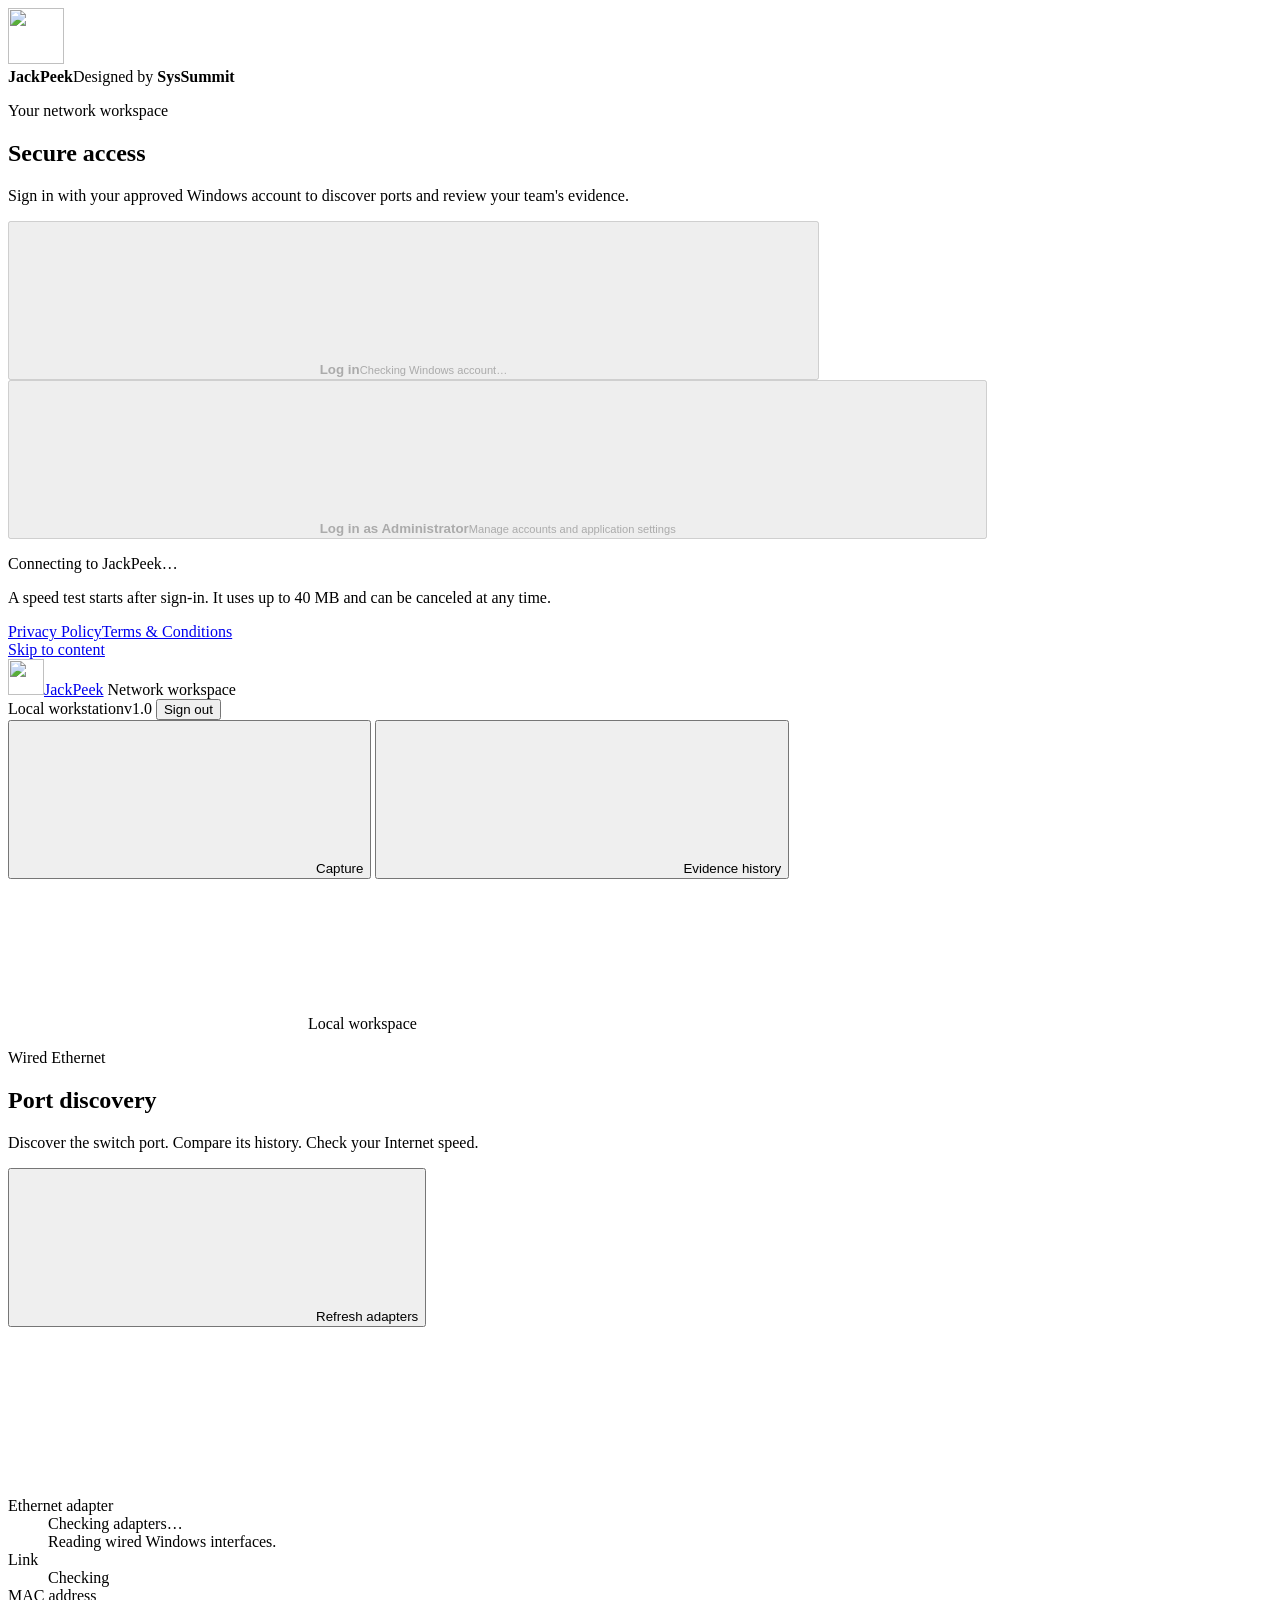
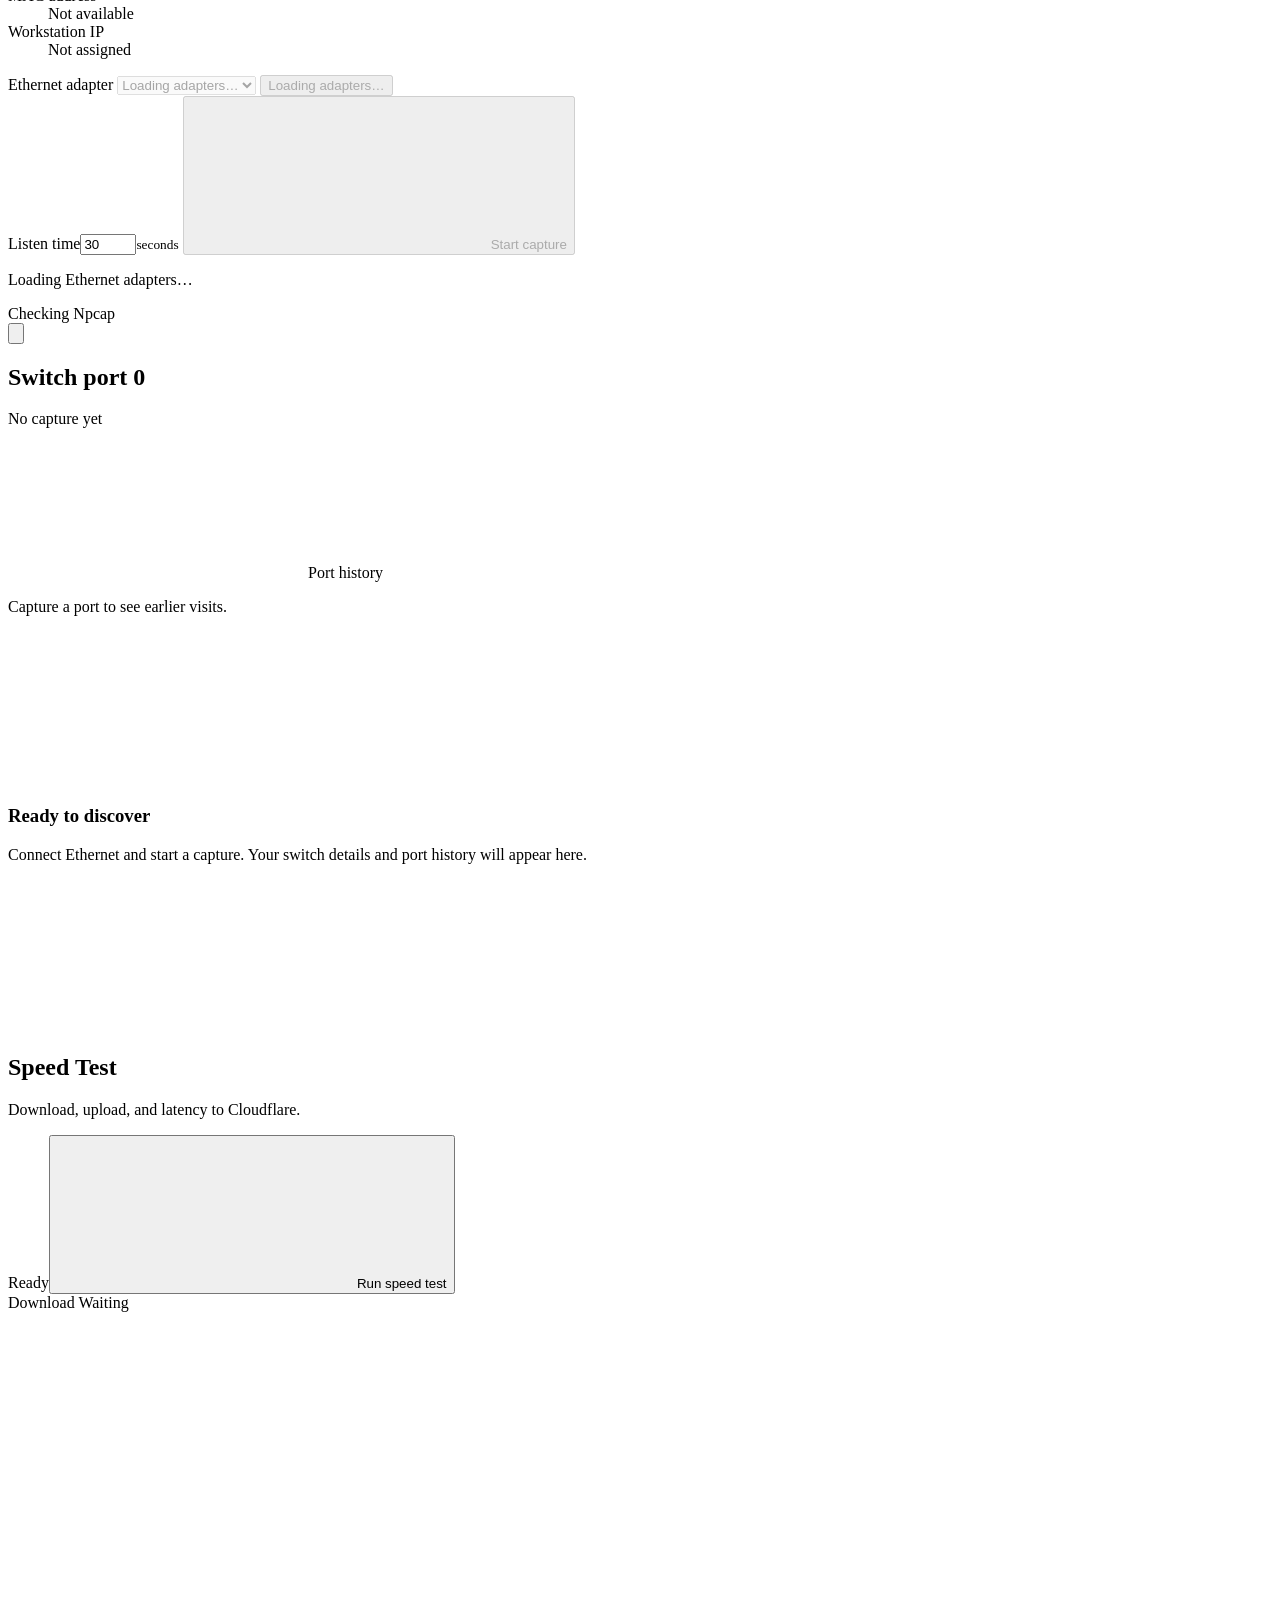
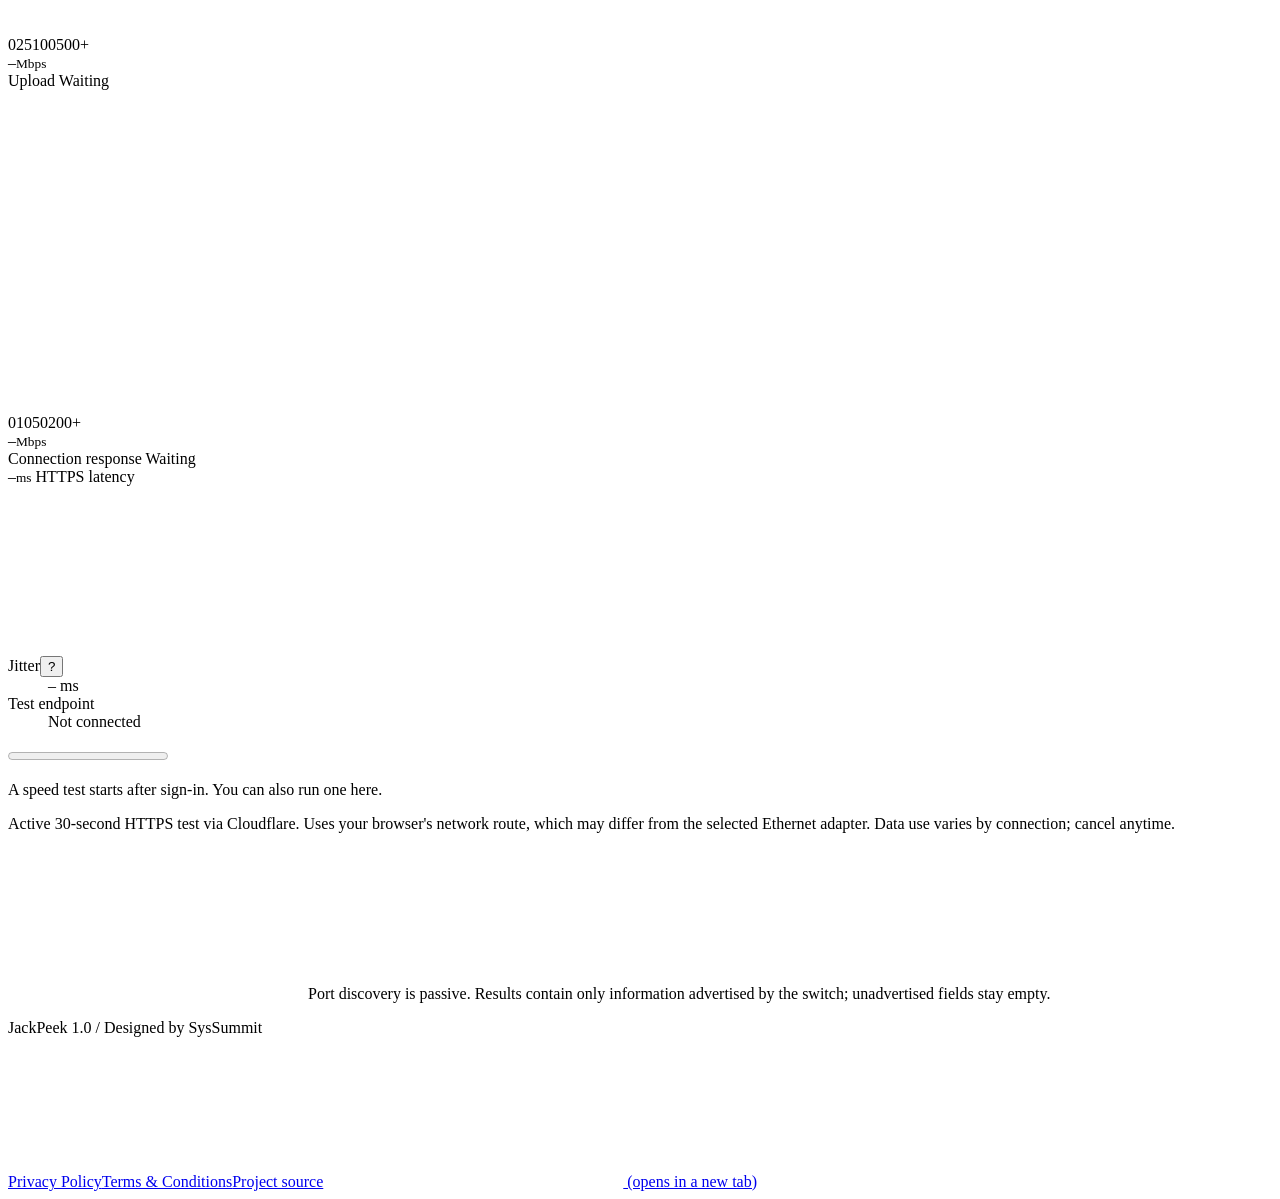
==== commit d7660301: "Add timed speed test startup notice" ====
--- a/src/NetworkPortAnalyzer.Web/wwwroot/index.html
+++ b/src/NetworkPortAnalyzer.Web/wwwroot/index.html
@@ -222,6 +222,14 @@
         >
         <span class="product-label">Network workspace</span>
         <div class="workstation">
+          <button
+            id="updateStatusBtn"
+            class="update-pill"
+            type="button"
+            hidden
+          >
+            Checking updates
+          </button>
           <span id="sessionMachine">Local workstation</span
           ><span class="version">v1.0</span>
           <button
@@ -289,6 +297,19 @@
       </div>
     </div>
 
+    <button
+      id="speedTestNotice"
+      class="speed-test-notice"
+      type="button"
+      hidden
+    >
+      <span class="notice-spinner" aria-hidden="true"></span>
+      <span>
+        <strong>Speed test running</strong>
+        <small id="speedTestNoticeDetail">Checking connection speed</small>
+      </span>
+    </button>
+
     <main id="main" class="shell main" tabindex="-1">
       <section id="capture" role="tabpanel" aria-labelledby="capture-tab">
         <div class="page-heading">
@@ -584,90 +605,96 @@
               </button>
             </div>
           </div>
-          <div class="speed-test-stage" aria-label="Live speed test meter">
-            <div class="speed-gauge" aria-hidden="true">
-              <div class="speed-gauge-ring">
-                <span id="speedGaugeValue">–</span>
-                <small id="speedGaugeLabel">Mbps</small>
-              </div>
-            </div>
-            <div class="speed-chart-wrap">
-              <svg
-                id="speedChart"
-                class="speed-chart"
-                viewBox="0 0 360 120"
-                preserveAspectRatio="none"
-                role="img"
-                aria-label="Live speed test graph"
-              >
-                <path class="speed-chart-grid" d="M0 30 H360 M0 60 H360 M0 90 H360" />
-                <path id="speedChartPath" class="speed-chart-line" d="" />
-              </svg>
-              <div class="speed-chart-scale">
-                <span>0</span><span id="speedChartPeak">Waiting</span>
-              </div>
-            </div>
-          </div>
-          <dl class="speed-test-grid">
-            <div class="speed-metric speed-metric-primary">
-              <dt>
-                <svg class="icon" aria-hidden="true">
-                  <use href="/assets/heroicons.svg#arrow-down-tray" /></svg
-                >Download
-              </dt>
-              <dd>
-                <span id="speedDownload" class="metric-value">–</span
-                ><span class="speed-unit">Mbps</span>
-              </dd>
-            </div>
-            <div class="speed-metric speed-metric-primary">
-              <dt>
-                <svg class="icon" aria-hidden="true">
-                  <use href="/assets/heroicons.svg#arrow-up-tray" /></svg
-                >Upload
-              </dt>
-              <dd>
-                <span id="speedUpload" class="metric-value">–</span
-                ><span class="speed-unit">Mbps</span>
-              </dd>
-            </div>
-            <div class="speed-metric">
-              <dt>
-                Ping<button
-                  class="info-tip"
-                  type="button"
-                  aria-label="About ping"
-                  title="Median HTTPS response latency to the Cloudflare edge, not an ICMP ping. Includes browser and server processing."
-                >
-                  ?
-                </button>
-              </dt>
-              <dd>
-                <span id="speedPing" class="metric-value">–</span
-                ><span class="speed-unit">ms</span>
-              </dd>
-            </div>
-            <div class="speed-metric">
-              <dt>
-                Jitter<button
-                  class="info-tip"
-                  type="button"
-                  aria-label="About jitter"
-                  title="Average difference between consecutive HTTPS latency measurements. Lower values mean more consistent response times."
-                >
-                  ?
-                </button>
-              </dt>
-              <dd>
-                <span id="speedJitter" class="metric-value">–</span
-                ><span class="speed-unit">ms</span>
-              </dd>
-            </div>
-            <div class="speed-metric speed-edge">
-              <dt>Cloudflare edge</dt>
-              <dd id="speedEdge">Not connected</dd>
-            </div>
-          </dl>
+          <div class="speed-test-stage" aria-label="Live speed test results">
+            <div class="throughput-meters">
+              <article
+                id="downloadGaugeCard"
+                class="throughput-meter"
+                data-quality="idle"
+                aria-labelledby="downloadMeterLabel"
+              >
+                <div class="meter-heading">
+                  <span id="downloadMeterLabel" class="meter-label">Download</span>
+                  <span id="downloadQuality" class="quality-pill">Waiting</span>
+                </div>
+                <canvas
+                  id="downloadGaugeCanvas"
+                  class="gauge-canvas"
+                  width="640"
+                  height="320"
+                  role="img"
+                  aria-label="Download speed has not been measured"
+                ></canvas>
+                <div class="gauge-scale" aria-hidden="true">
+                  <span>0</span><span>25</span><span>100</span><span>500+</span>
+                </div>
+                <div class="gauge-reading">
+                  <span id="speedDownloadGauge">–</span><small>Mbps</small>
+                </div>
+              </article>
+              <article
+                id="uploadGaugeCard"
+                class="throughput-meter"
+                data-quality="idle"
+                aria-labelledby="uploadMeterLabel"
+              >
+                <div class="meter-heading">
+                  <span id="uploadMeterLabel" class="meter-label">Upload</span>
+                  <span id="uploadQuality" class="quality-pill">Waiting</span>
+                </div>
+                <canvas
+                  id="uploadGaugeCanvas"
+                  class="gauge-canvas"
+                  width="640"
+                  height="320"
+                  role="img"
+                  aria-label="Upload speed has not been measured"
+                ></canvas>
+                <div class="gauge-scale" aria-hidden="true">
+                  <span>0</span><span>10</span><span>50</span><span>200+</span>
+                </div>
+                <div class="gauge-reading">
+                  <span id="speedUploadGauge">–</span><small>Mbps</small>
+                </div>
+              </article>
+            </div>
+            <aside id="pingLinkCard" class="latency-summary" data-quality="idle">
+              <div class="meter-heading">
+                <span class="meter-label">Connection response</span>
+                <span id="pingQuality" class="quality-pill">Waiting</span>
+              </div>
+              <div class="latency-reading">
+                <span id="speedPing">–</span><small>ms</small>
+                <span>HTTPS latency</span>
+              </div>
+              <div class="ping-route" aria-hidden="true">
+                <span class="route-node">
+                  <svg class="icon"><use href="/assets/heroicons.svg#computer-desktop" /></svg>
+                </span>
+                <span class="route-line"><i></i></span>
+                <span class="route-node server-node">
+                  <svg class="icon"><use href="/assets/heroicons.svg#server" /></svg>
+                </span>
+              </div>
+              <dl class="latency-details">
+                <div>
+                  <dt>
+                    Jitter<button
+                      class="info-tip"
+                      type="button"
+                      aria-label="About jitter"
+                      title="Average difference between consecutive HTTPS latency measurements. Lower values mean more consistent response times."
+                    >?</button>
+                  </dt>
+                  <dd><span id="speedJitter">–</span> ms</dd>
+                </div>
+                <div>
+                  <dt>Test endpoint</dt>
+                  <dd id="speedEdge">Not connected</dd>
+                </div>
+              </dl>
+            </aside>
+          </div>
           <div class="speed-test-footer">
             <progress
               id="speedTestProgress"
@@ -684,9 +711,9 @@
               A speed test starts after sign-in. You can also run one here.
             </p>
             <p class="speed-test-footnote">
-              Active HTTPS test via Cloudflare. Uses your browser's network
-              route, which may differ from the selected Ethernet adapter. Up to
-              40 MB per run; cancel anytime.
+              Active 30-second HTTPS test via Cloudflare. Uses your browser's
+              network route, which may differ from the selected Ethernet
+              adapter. Data use varies by connection; cancel anytime.
             </p>
           </div>
         </section>
@@ -1616,6 +1643,50 @@
     </footer>
 
     <div
+      id="updateDialog"
+      class="modal-backdrop"
+      role="dialog"
+      aria-modal="true"
+      aria-labelledby="updateDialogTitle"
+      aria-describedby="updateDialogDescription"
+      hidden
+    >
+      <section class="modal-panel update-modal">
+        <div class="modal-heading">
+          <span class="icon-tile info" aria-hidden="true"
+            ><svg class="icon"><use href="/assets/heroicons.svg#arrow-path" /></svg
+          ></span>
+          <div>
+            <span class="badge info">Portable release</span>
+            <h2 id="updateDialogTitle">JackPeek update available</h2>
+            <p id="updateDialogDescription">
+              A newer portable release is available from the NAS repository.
+            </p>
+          </div>
+        </div>
+        <dl class="update-details">
+          <div><dt>Current version</dt><dd id="updateCurrentVersion">v1.0</dd></div>
+          <div><dt>Available version</dt><dd id="updateLatestVersion">Not checked</dd></div>
+          <div><dt>Released</dt><dd id="updateReleaseDate">Not recorded</dd></div>
+          <div><dt>SHA-256</dt><dd id="updateSha">Not published</dd></div>
+        </dl>
+        <div class="update-change-box">
+          <h3>Changes</h3>
+          <ul id="updateChanges"></ul>
+        </div>
+        <p id="updateDialogStatus" class="inline-status" role="status"></p>
+        <div class="modal-actions">
+          <button id="startUpdateBtn" class="button primary" type="button">
+            Start update
+          </button>
+          <button id="postponeUpdateBtn" class="button secondary" type="button">
+            Postpone
+          </button>
+        </div>
+      </section>
+    </div>
+
+    <div
       id="npcapDialog"
       class="modal-backdrop"
       role="dialog"
